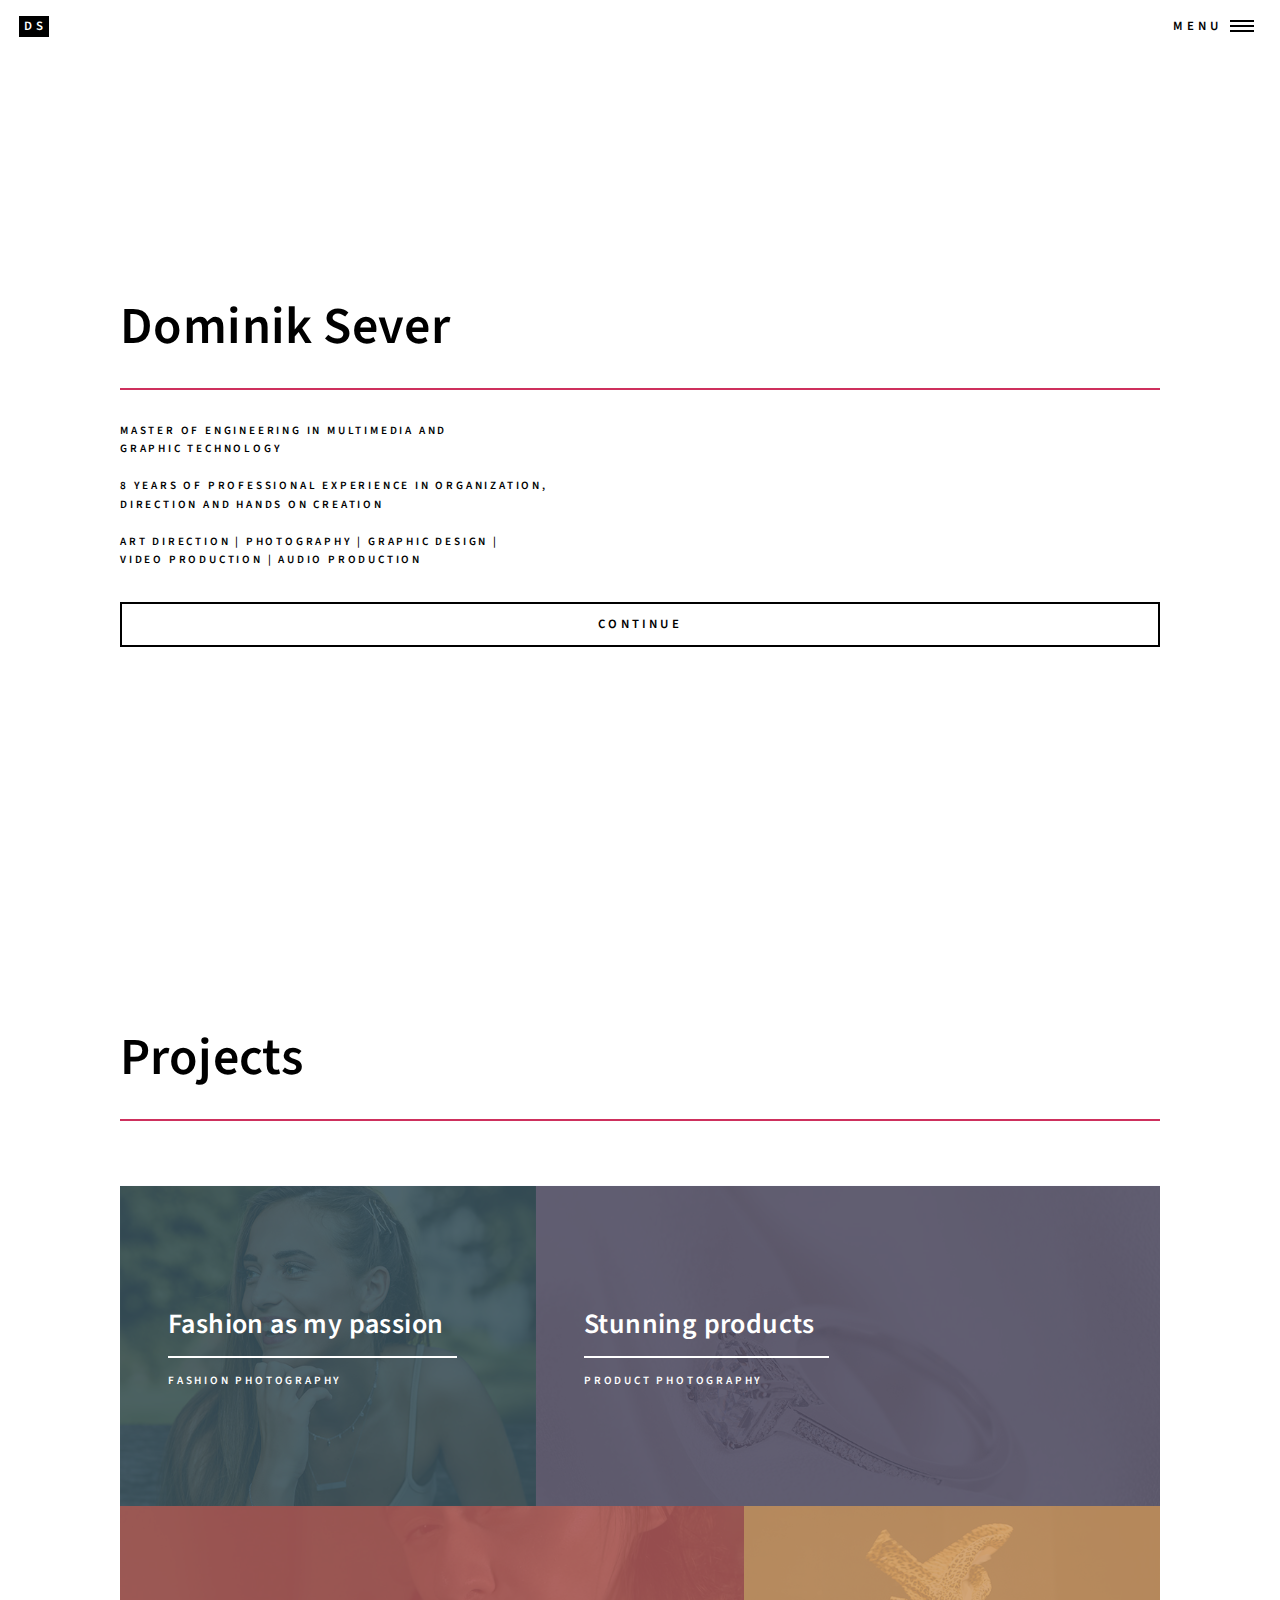
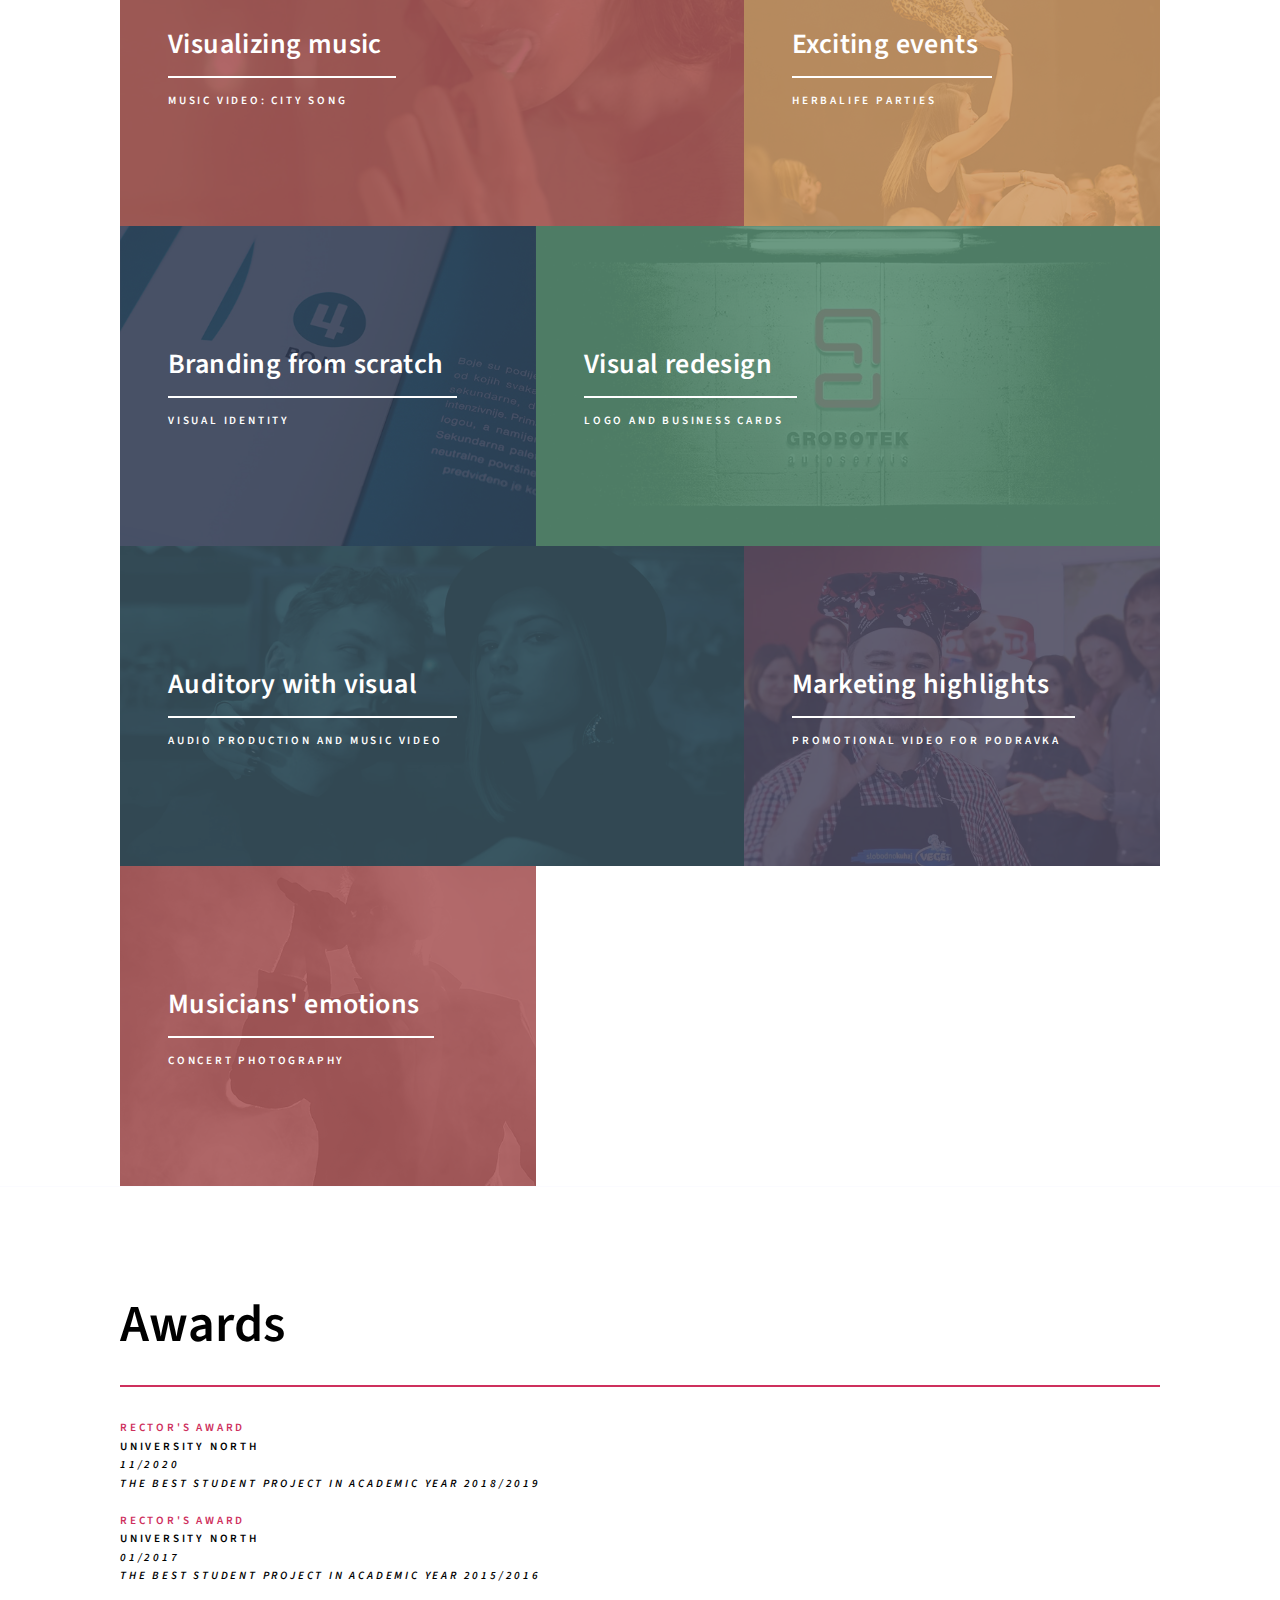
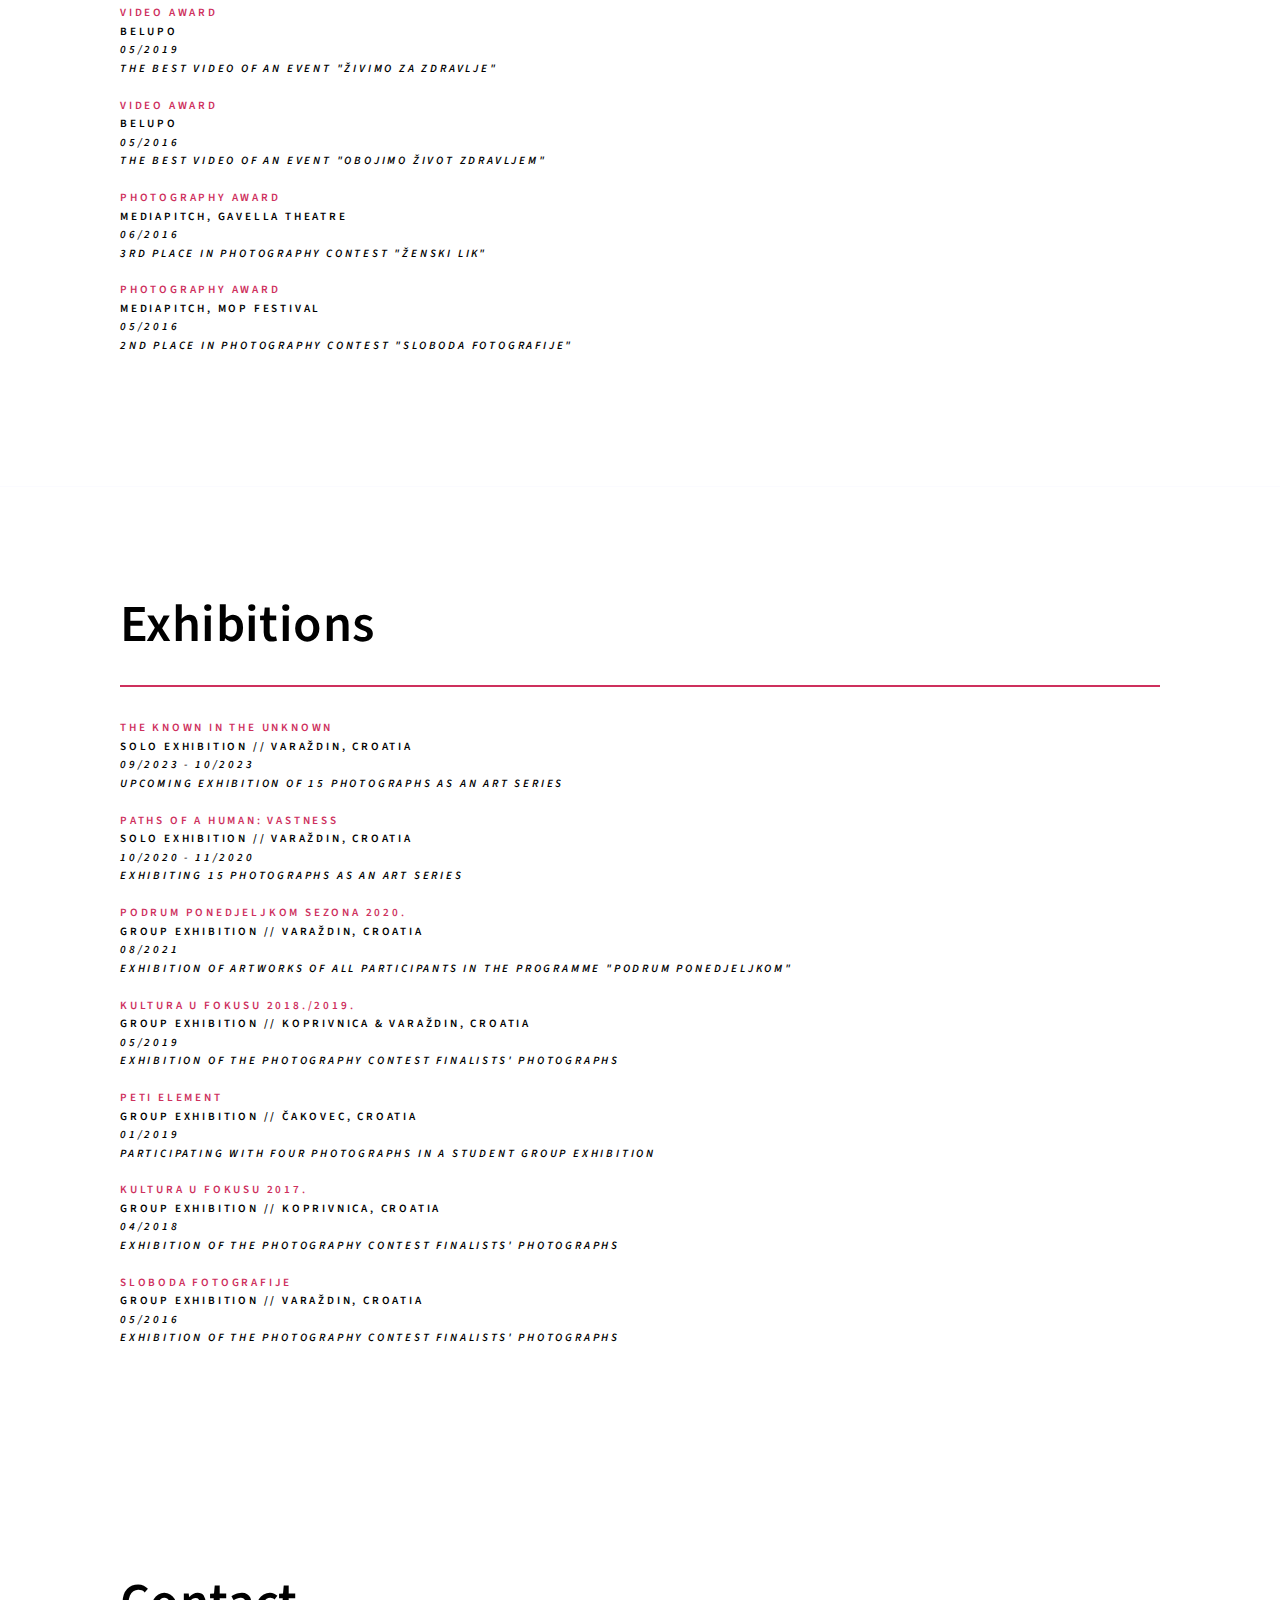
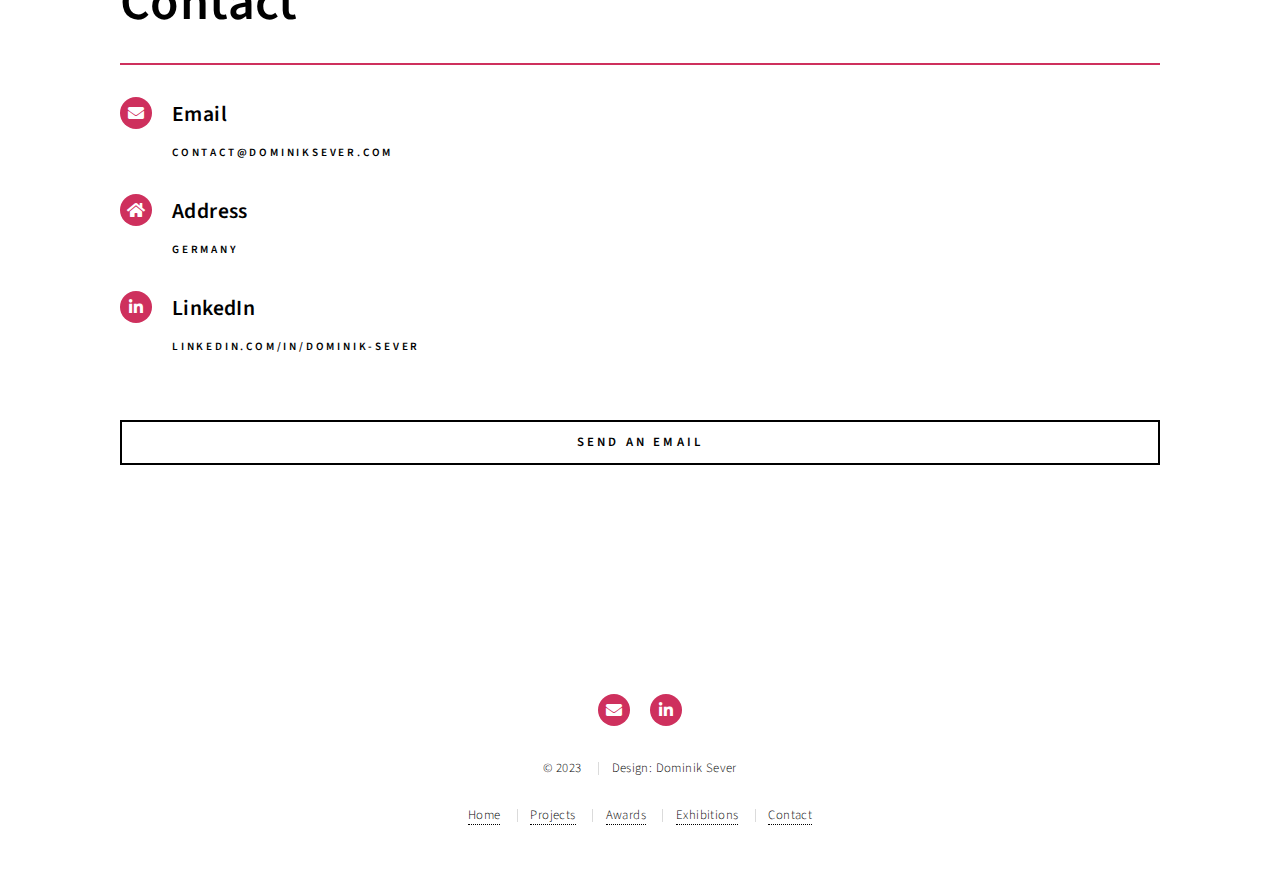
==== index.html @ d86fb299 "Add files via upload" ====
<!DOCTYPE HTML>
<!--
	Design: Dominik Sever
-->
<html>
	<head>
		<title>Dominik Sever</title>
		<meta charset="utf-8" />
		<meta name="viewport" content="width=device-width, initial-scale=1, user-scalable=no" />
		<meta name="description" content="Master of Engineering in Multimedia and Graphic Technology">
		
		<link rel="apple-touch-icon" sizes="180x180" href="/images/apple-touch-icon.png">
		<link rel="icon" type="image/png" sizes="32x32" href="/images/favicon-32x32.png">
		<link rel="icon" type="image/png" sizes="16x16" href="/images/favicon-16x16.png">
		<link rel="manifest" href="/images/site.webmanifest">
		<link rel="mask-icon" href="/images/safari-pinned-tab.svg" color="#5bbad5">
		<link rel="shortcut icon" href="/images/favicon.ico">
		<meta name="msapplication-TileColor" content="#b91d47">
		<meta name="msapplication-config" content="/images/browserconfig.xml">
		<meta name="theme-color" content="#ffffff">

		<!-- Facebook Meta Tags -->
		<meta property="og:url" content="https://www.dominiksever.com/">
		<meta property="og:type" content="website">
		<meta property="og:title" content="Dominik Sever">
		<meta property="og:description" content="Master of Engineering in Multimedia and Graphic Technology">
		<meta property="og:image" content="https://www.dominiksever.com/images/linkpreview.png">

		<!-- Twitter Meta Tags -->
		<meta name="twitter:card" content="summary_large_image">
		<meta property="twitter:domain" content="dominiksever.com">
		<meta property="twitter:url" content="https://www.dominiksever.com/">
		<meta name="twitter:title" content="Dominik Sever">
		<meta name="twitter:description" content="Master of Engineering in Multimedia and Graphic Technology">
		<meta name="twitter:image" content="https://www.dominiksever.com/images/linkpreview.png">

		<link rel="stylesheet" href="assets/css/main.css" />
		<noscript><link rel="stylesheet" href="assets/css/noscript.css" /></noscript>
	</head>
	<body class="is-preload">

		<!-- Wrapper -->
			<div id="wrapper">

				<!-- Header -->
					<header id="header" class="alt">
						<a href="./" class="logo"><strong>DS</strong> <span></span></a>
						<nav>
							<a href="#menu">Menu</a>
						</nav>
					</header>

				<!-- Menu -->
					<nav id="menu">
						<ul class="links">
							<li><a href="./">Home</a></li>
							<li><a href="#projects" class="scrolly">Projects</a></li>
							<li><a href="#awards" class="scrolly">Awards</a></li>
							<li><a href="#exhibitions" class="scrolly">Exhibitions</a></li>
							<li><a href="#contact" class="scrolly">Contact</a></li>
						</ul>
					</nav>

				<!-- Dominik Sever -->
					<section id="banner" class="major">
						<div class="inner">
							<header class="major">
								<h1>Dominik Sever</h1>
							</header>
							<div class="content">
								<p>Master of Engineering in Multimedia and <br/>Graphic Technology<br/><br/>
								8 years of professional experience in organization, <br/>direction and hands on creation<br/><br/>
								Art Direction | Photography | Graphic Design |<br/>
								Video Production | Audio Production</p>								
							</div>
							<ul class="actions stacked">
								<li><a href="#projects" class="button fit scrolly">Continue</i></a></li>
							</ul>
						</div>
					</section>

				<!-- Main -->
					<div id="main">

						<!-- Projects -->				
						
						<section id="projects" class="major">
							<div class="inner">
								<header class="major">
									<h1>Projects</h1>
								</header>										
							</div>
						</section>

						<div class="inner">
							<section id="projectsblocks" class="tiles">
								<article>
									<span class="image">
										<img src="images/covers/fashion-as-my-passion-cover.jpg" alt="" />
									</span>
									<header class="major">
										<h3><a href="fashion-as-my-passion" class="link">Fashion as my passion</a></h3>
										<p>Fashion photography</p>
									</header>
								</article>
								<article>
									<span class="image">
										<img src="images/covers/stunning-products-cover.jpg" alt="" />
									</span>
									<header class="major">
										<h3><a href="stunning-products" class="link">Stunning products</a></h3>
										<p>Product photography</p>
									</header>
								</article>
								<article>
									<span class="image">
										<img src="images/covers/visualizing-music-cover.jpg" alt="" />
									</span>
									<header class="major">
										<h3><a href="visualizing-music" class="link">Visualizing music</a></h3>
										<p>Music video: City Song</p>
									</header>
								</article>
								<article>
									<span class="image">
										<img src="images/covers/exciting-events-cover.jpg" alt="" />
									</span>
									<header class="major">
										<h3><a href="exciting-events" class="link">Exciting events</a></h3>
										<p>Herbalife parties</p>
									</header>
								</article>
								<article>
									<span class="image">
										<img src="images/covers/branding-from-scratch-cover.jpg" alt="" />
									</span>
									<header class="major">
										<h3><a href="branding-from-scratch" class="link">Branding from scratch</a></h3>
										<p>Visual identity</p>
									</header>
								</article>
								<article>
									<span class="image">
										<img src="images/covers/visual-redesign-cover.jpg" alt="" />
									</span>
									<header class="major">
										<h3><a href="visual-redesign" class="link">Visual redesign</a></h3>
										<p>Logo and business cards</p>
									</header>
								</article>
								<article>
									<span class="image">
										<img src="images/covers/auditory-with-visual-cover.jpg" alt="" />
									</span>
									<header class="major">
										<h3><a href="auditory-with-visual" class="link">Auditory with visual</a></h3>
										<p>Audio production and music video</p>
									</header>
								</article>
								<article>
									<span class="image">
										<img src="images/covers/marketing-highlights-cover.jpg" alt="" />
									</span>
									<header class="major">
										<h3><a href="marketing-highlights" class="link">Marketing highlights</a></h3>
										<p>Promotional video for Podravka</p>
									</header>
								</article>
								<article>
									<span class="image">
										<img src="images/covers/musicians-emotions-cover.jpg" alt="" />
									</span>
									<header class="major">
										<h3><a href="musicians-emotions" class="link">Musicians' emotions</a></h3>
										<p>Concert photography</p>
									</header>
								</article>							
							</section>
						</div>

						<!-- Awards -->				
												
						<section id="awards" class="major">
							<div class="inner">
								<header class="major">
									<h1>Awards</h1>
								</header>
								<div class="content">								
									
									<h3>Rector's award</h3>
										<p>
											University North<br/>
											<i>11/2020</i><br/>
											<i>The best student project in academic year 2018/2019</i><br/><br/>
										</p>
										
									<h3>Rector's award</h3>
										<p>
											University North<br/>
											<i>01/2017</i><br/>
											<i>The best student project in academic year 2015/2016</i><br/><br/>
										</p>

									<h3>Video Award</h3>
										<p>
											Belupo<br/>
											<i>05/2019</i><br/>
											<i>The best video of an event "Živimo za zdravlje"</i><br/><br/>
										</p>
									
									<h3>Video Award</h3>
										<p>
											Belupo<br/>
											<i>05/2016</i><br/>
											<i>The best video of an event "Obojimo život zdravljem"</i><br/><br/>
										</p>	

									<h3>Photography Award</h3>
										<p>
											Mediapitch, Gavella Theatre<br/>
											<i>06/2016</i><br/>
											<i>3rd place in photography contest "Ženski lik"</i><br/><br/>
										</p>

									<h3>Photography Award</h3>
										<p>
											Mediapitch, MOP Festival<br/>
											<i>05/2016</i><br/>
											<i>2nd place in photography contest "Sloboda fotografije"</i><br/><br/>
										</p>																			
									
								</div>										
							</div>
						</section>

						<!-- Exhibitions -->				
												
						<section id="exhibitions" class="major">
							<div class="inner">
								<header class="major">
									<h1>Exhibitions</h1>
								</header>
								<div class="content">

									<h3>The known in the unknown</h3>
										<p>Solo Exhibition // Varaždin, Croatia<br/>
											<i>09/2023 - 10/2023</i><br/>
											<i>Upcoming exhibition of 15 photographs as an art series</i><br/><br/>
										</p>
									<h3>Paths of a human: Vastness</h3>
										<p>Solo Exhibition // Varaždin, Croatia<br/>
											<i>10/2020 - 11/2020</i><br/>
											<i>Exhibiting 15 photographs as an art series</i><br/><br/>
										</p>
									<h3>Podrum ponedjeljkom Sezona 2020.</h3>
										<p>Group Exhibition // Varaždin, Croatia<br/>
											<i>08/2021</i><br/>
											<i>Exhibition of artworks of all participants in the programme "Podrum ponedjeljkom"</i><br/><br/>
										</p>
									<h3>Kultura u fokusu 2018./2019.</h3>
										<p>Group Exhibition // Koprivnica & Varaždin, Croatia<br/>
											<i>05/2019</i><br/>
											<i>Exhibition of the photography contest finalists' photographs</i><br/><br/>
										</p>
									<h3>Peti element</h3>
										<p>Group Exhibition // Čakovec, Croatia<br/>
											<i>01/2019</i><br/>
											<i>Participating with four photographs in a student group exhibition</i><br/><br/>
										</p>
									<h3>Kultura u fokusu 2017.</h3>
										<p>Group Exhibition // Koprivnica, Croatia<br/>
											<i>04/2018</i><br/>
											<i>Exhibition of the photography contest finalists' photographs</i><br/><br/>
										</p>
									<h3>Sloboda fotografije</h3>
										<p>Group Exhibition // Varaždin, Croatia<br/>
											<i>05/2016</i><br/>
											<i>Exhibition of the photography contest finalists' photographs</i><br/><br/>
										</p>
																													
								</div>										
							</div>
						</section>

						<!-- Contact -->				

						<section id="contact" class="major">
							<div class="inner">
								<header class="major">
									<h1>Contact</h1>
								</header>
								<div class="content">								

									<section class="split">
										<section>
											<div class="contact-method">
												<a href="mailto:contact@dominiksever.com"><span class="icon solid alt fa-envelope"></span></a>
												<a href="mailto:contact@dominiksever.com"><h3>Email</h3></a>
												<a href="mailto:contact@dominiksever.com"><p>contact@dominiksever.com</p></a>
											</div>
										</section>
										<section>
											<div class="contact-method">
												<span class="icon solid alt fa-home"></span>
												<h3>Address</h3>
												<p>Germany</p>
											</div>
										</section>
										<section>
											<div class="contact-method">
												<a href="https://www.linkedin.com/in/dominik-sever/" target="_blank"><span class="icon brands alt fa-linkedin-in"></span></a>
												<a href="https://www.linkedin.com/in/dominik-sever/" target="_blank"><h3>LinkedIn</h3></a>
												<a href="https://www.linkedin.com/in/dominik-sever/" target="_blank"><p>linkedin.com/in/dominik-sever</p></a>
											</div>
										</section>
									</section>
									
								</div>	
								<ul class="actions stacked">
									<li><a href="mailto:contact@dominiksever.com" class="button fit scrolly">Send an Email</i></a></li>									
								</ul>									
							</div>
						</section>	
																	
					</div>			

				<!-- Footer -->
					<footer id="footer">
						<div class="inner">
							<ul class="icons">		
								<li><a href="mailto:contact@dominiksever.com" class="icon solid alt fa-envelope"><span class="label">Email</span></a></li>
								<li><a href="https://www.linkedin.com/in/dominik-sever/" target="_blank" class="icon brands alt fa-linkedin-in"><span class="label">LinkedIn</span></a></li>
							</ul>			
							<ul class="copyright">
								<li>&copy; 2023</li>
								<li>Design: Dominik Sever</li>
							</ul>
							<ul class="copyright">
								<li><a href="./">Home</a></li>
								<li><a href="#projects" class="scrolly">Projects</a></li>
								<li><a href="#awards" class="scrolly">Awards</a></li>
								<li><a href="#exhibitions" class="scrolly">Exhibitions</a></li>
								<li><a href="#contact" class="scrolly">Contact</a></li>							
							</ul>
						</div>
					</footer>

			</div>

		<!-- Scripts -->
			<script src="assets/js/jquery.min.js"></script>
			<script src="assets/js/jquery.scrolly.min.js"></script>
			<script src="assets/js/jquery.scrollex.min.js"></script>
			<script src="assets/js/browser.min.js"></script>
			<script src="assets/js/breakpoints.min.js"></script>
			<script src="assets/js/util.js"></script>
			<script src="assets/js/main.js"></script>

	</body>
</html>
---- assets/css/main.css ----
@import url(fontawesome-all.min.css);
@import url("https://fonts.googleapis.com/css?family=Source+Sans+Pro:300,300italic,600,600italic");

/*
	Forty by HTML5 UP
	html5up.net | @ajlkn
	Free for personal and commercial use under the CCA 3.0 license (html5up.net/license)
*/

html, body, div, span, applet, object,
iframe, h1, h2, h3, h4, h5, h6, p, blockquote,
pre, a, abbr, acronym, address, big, cite,
code, del, dfn, em, img, ins, kbd, q, s, samp,
small, strike, strong, sub, sup, tt, var, b,
u, i, center, dl, dt, dd, ol, ul, li, fieldset,
form, label, legend, table, caption, tbody,
tfoot, thead, tr, th, td, article, aside,
canvas, details, embed, figure, figcaption,
footer, header, hgroup, menu, nav, output, ruby,
section, summary, time, mark, audio, video {
	margin: 0;
	padding: 0;
	border: 0;
	font-size: 100%;
	font: inherit;
	vertical-align: baseline;}

article, aside, details, figcaption, figure,
footer, header, hgroup, menu, nav, section {
	display: block;}

body {
	line-height: 1;
}

ol, ul {
	list-style: none;
}

blockquote, q {
	quotes: none;
}

	blockquote:before, blockquote:after, q:before, q:after {
		content: '';
		content: none;
	}

table {
	border-collapse: collapse;
	border-spacing: 0;
}

body {
	-webkit-text-size-adjust: none;
}

mark {
	background-color: transparent;
	color: inherit;
}

input::-moz-focus-inner {
	border: 0;
	padding: 0;
}

input, select, textarea {
	-moz-appearance: none;
	-webkit-appearance: none;
	-ms-appearance: none;
	appearance: none;
}

/* Basic */

	@-ms-viewport {
		width: device-width;
	}

	body {
		-ms-overflow-style: scrollbar;
	}

	@media screen and (max-width: 480px) {

		html, body {
			min-width: 320px;
		}

	}

	html {
		box-sizing: border-box;
	}

	*, *:before, *:after {
		box-sizing: inherit;
	}

	body {
		background: #ffffff;
	}

		

/* Type */

	body, input, select, textarea {
		color: #000000;
		font-family: "Source Sans Pro", Helvetica, sans-serif;
		font-size: 17pt;
		font-weight: 300;
		letter-spacing: 0.025em;
		line-height: 1.65;
	}

		@media screen and (max-width: 1680px) {

			body, input, select, textarea {
				font-size: 14pt;
			}

		}

		@media screen and (max-width: 1280px) {

			body, input, select, textarea {
				font-size: 12pt;
			}

		}

		@media screen and (max-width: 360px) {

			body, input, select, textarea {
				font-size: 11pt;
			}

		}

	a {
		-moz-transition: color 0.2s ease-in-out, border-bottom-color 0.2s ease-in-out;
		-webkit-transition: color 0.2s ease-in-out, border-bottom-color 0.2s ease-in-out;
		-ms-transition: color 0.2s ease-in-out, border-bottom-color 0.2s ease-in-out;
		transition: color 0.2s ease-in-out, border-bottom-color 0.2s ease-in-out;
		border-bottom: dotted 1px;
		color: inherit;
		text-decoration: none;
	}

		a:hover {
			border-bottom-color: transparent;
			color: #ce305d !important;
		}

		a:active {
			color: #95f095;
		}

	strong, b {
		color: #ffffff;
		font-weight: 600;
	}

	em, i {
		font-style: italic;
	}

	p {
		margin: 0 0 2em 0;
	}

	h1, h2, h3, h4, h5, h6 {
		color: #000000;
		font-weight: 600;
		line-height: 1.65;
		margin: 0 0 1em 0;
	}

		h1 a, h2 a, h3 a, h4 a, h5 a, h6 a {
			color: inherit;
			border-bottom: 0;
		}

	h1 {
		font-size: 2.5em;
	}

	h2 {
		font-size: 1.75em;
	}

	h3 {
		font-size: 1.35em;
	}

	h4 {
		font-size: 1.1em;
	}

	h5 {
		font-size: 0.9em;
	}

	h6 {
		font-size: 0.7em;
	}

	@media screen and (max-width: 736px) {

		h1 {
			font-size: 2em;
		}

		h2 {
			font-size: 1.5em;
		}

		h3 {
			font-size: 1.25em;
		}

	}

	sub {
		font-size: 0.8em;
		position: relative;
		top: 0.5em;
	}

	sup {
		font-size: 0.8em;
		position: relative;
		top: -0.5em;
	}

	blockquote {
		border-left: solid 4px rgba(212, 212, 255, 0.1);
		font-style: italic;
		margin: 0 0 2em 0;
		padding: 0.5em 0 0.5em 2em;
	}

	code {
		background: rgba(212, 212, 255, 0.035);
		font-family: "Courier New", monospace;
		font-size: 0.9em;
		margin: 0 0.25em;
		padding: 0.25em 0.65em;
	}

	pre {
		-webkit-overflow-scrolling: touch;
		font-family: "Courier New", monospace;
		font-size: 0.9em;
		margin: 0 0 2em 0;
	}

		pre code {
			display: block;
			line-height: 1.75;
			padding: 1em 1.5em;
			overflow-x: auto;
		}

	hr {
		border: 0;
		border-bottom: solid 1px rgba(212, 212, 255, 0.1);
		margin: 2em 0;
	}

		hr.major {
			margin: 3em 0;
		}

	.align-left {
		text-align: left;
	}

	.align-center {
		text-align: center;
	}

	.align-right {
		text-align: right;
	}

/* Row */

	.row {
		display: flex;
		flex-wrap: wrap;
		box-sizing: border-box;
		align-items: stretch;
	}

		.row > * {
			box-sizing: border-box;
		}

		.row.gtr-uniform > * > :last-child {
			margin-bottom: 0;
		}

		.row.aln-left {
			justify-content: flex-start;
		}

		.row.aln-center {
			justify-content: center;
		}

		.row.aln-right {
			justify-content: flex-end;
		}

		.row.aln-top {
			align-items: flex-start;
		}

		.row.aln-middle {
			align-items: center;
		}

		.row.aln-bottom {
			align-items: flex-end;
		}

		.row > .imp {
			order: -1;
		}

		.row > .col-1 {
			width: 8.33333%;
		}

		.row > .off-1 {
			margin-left: 8.33333%;
		}

		.row > .col-2 {
			width: 16.66667%;
		}

		.row > .off-2 {
			margin-left: 16.66667%;
		}

		.row > .col-3 {
			width: 25%;
		}

		.row > .off-3 {
			margin-left: 25%;
		}

		.row > .col-4 {
			width: 33.33333%;
		}

		.row > .off-4 {
			margin-left: 33.33333%;
		}

		.row > .col-5 {
			width: 41.66667%;
		}

		.row > .off-5 {
			margin-left: 41.66667%;
		}

		.row > .col-6 {
			width: 50%;
		}

		.row > .off-6 {
			margin-left: 50%;
		}

		.row > .col-7 {
			width: 58.33333%;
		}

		.row > .off-7 {
			margin-left: 58.33333%;
		}

		.row > .col-8 {
			width: 66.66667%;
		}

		.row > .off-8 {
			margin-left: 66.66667%;
		}

		.row > .col-9 {
			width: 75%;
		}

		.row > .off-9 {
			margin-left: 75%;
		}

		.row > .col-10 {
			width: 83.33333%;
		}

		.row > .off-10 {
			margin-left: 83.33333%;
		}

		.row > .col-11 {
			width: 91.66667%;
		}

		.row > .off-11 {
			margin-left: 91.66667%;
		}

		.row > .col-12 {
			width: 100%;
		}

		.row > .off-12 {
			margin-left: 100%;
		}

		.row.gtr-0 {
			margin-top: 0;
			margin-left: 0em;
		}

			.row.gtr-0 > * {
				padding: 0 0 0 0em;
			}

			.row.gtr-0.gtr-uniform {
				margin-top: 0em;
			}

				.row.gtr-0.gtr-uniform > * {
					padding-top: 0em;
				}

		.row.gtr-25 {
			margin-top: 0;
			margin-left: -0.5em;
		}

			.row.gtr-25 > * {
				padding: 0 0 0 0.5em;
			}

			.row.gtr-25.gtr-uniform {
				margin-top: -0.5em;
			}

				.row.gtr-25.gtr-uniform > * {
					padding-top: 0.5em;
				}

		.row.gtr-50 {
			margin-top: 0;
			margin-left: -1em;
		}

			.row.gtr-50 > * {
				padding: 0 0 0 1em;
			}

			.row.gtr-50.gtr-uniform {
				margin-top: -1em;
			}

				.row.gtr-50.gtr-uniform > * {
					padding-top: 1em;
				}

		.row {
			margin-top: 0;
			margin-left: -2em;
		}

			.row > * {
				padding: 0 0 0 2em;
			}

			.row.gtr-uniform {
				margin-top: -2em;
			}

				.row.gtr-uniform > * {
					padding-top: 2em;
				}

		.row.gtr-150 {
			margin-top: 0;
			margin-left: -3em;
		}

			.row.gtr-150 > * {
				padding: 0 0 0 3em;
			}

			.row.gtr-150.gtr-uniform {
				margin-top: -3em;
			}

				.row.gtr-150.gtr-uniform > * {
					padding-top: 3em;
				}

		.row.gtr-200 {
			margin-top: 0;
			margin-left: -4em;
		}

			.row.gtr-200 > * {
				padding: 0 0 0 4em;
			}

			.row.gtr-200.gtr-uniform {
				margin-top: -4em;
			}

				.row.gtr-200.gtr-uniform > * {
					padding-top: 4em;
				}

		@media screen and (max-width: 1680px) {

			.row {
				display: flex;
				flex-wrap: wrap;
				box-sizing: border-box;
				align-items: stretch;
			}

				.row > * {
					box-sizing: border-box;
				}

				.row.gtr-uniform > * > :last-child {
					margin-bottom: 0;
				}

				.row.aln-left {
					justify-content: flex-start;
				}

				.row.aln-center {
					justify-content: center;
				}

				.row.aln-right {
					justify-content: flex-end;
				}

				.row.aln-top {
					align-items: flex-start;
				}

				.row.aln-middle {
					align-items: center;
				}

				.row.aln-bottom {
					align-items: flex-end;
				}

				.row > .imp-xlarge {
					order: -1;
				}

				.row > .col-1-xlarge {
					width: 8.33333%;
				}

				.row > .off-1-xlarge {
					margin-left: 8.33333%;
				}

				.row > .col-2-xlarge {
					width: 16.66667%;
				}

				.row > .off-2-xlarge {
					margin-left: 16.66667%;
				}

				.row > .col-3-xlarge {
					width: 25%;
				}

				.row > .off-3-xlarge {
					margin-left: 25%;
				}

				.row > .col-4-xlarge {
					width: 33.33333%;
				}

				.row > .off-4-xlarge {
					margin-left: 33.33333%;
				}

				.row > .col-5-xlarge {
					width: 41.66667%;
				}

				.row > .off-5-xlarge {
					margin-left: 41.66667%;
				}

				.row > .col-6-xlarge {
					width: 50%;
				}

				.row > .off-6-xlarge {
					margin-left: 50%;
				}

				.row > .col-7-xlarge {
					width: 58.33333%;
				}

				.row > .off-7-xlarge {
					margin-left: 58.33333%;
				}

				.row > .col-8-xlarge {
					width: 66.66667%;
				}

				.row > .off-8-xlarge {
					margin-left: 66.66667%;
				}

				.row > .col-9-xlarge {
					width: 75%;
				}

				.row > .off-9-xlarge {
					margin-left: 75%;
				}

				.row > .col-10-xlarge {
					width: 83.33333%;
				}

				.row > .off-10-xlarge {
					margin-left: 83.33333%;
				}

				.row > .col-11-xlarge {
					width: 91.66667%;
				}

				.row > .off-11-xlarge {
					margin-left: 91.66667%;
				}

				.row > .col-12-xlarge {
					width: 100%;
				}

				.row > .off-12-xlarge {
					margin-left: 100%;
				}

				.row.gtr-0 {
					margin-top: 0;
					margin-left: 0em;
				}

					.row.gtr-0 > * {
						padding: 0 0 0 0em;
					}

					.row.gtr-0.gtr-uniform {
						margin-top: 0em;
					}

						.row.gtr-0.gtr-uniform > * {
							padding-top: 0em;
						}

				.row.gtr-25 {
					margin-top: 0;
					margin-left: -0.5em;
				}

					.row.gtr-25 > * {
						padding: 0 0 0 0.5em;
					}

					.row.gtr-25.gtr-uniform {
						margin-top: -0.5em;
					}

						.row.gtr-25.gtr-uniform > * {
							padding-top: 0.5em;
						}

				.row.gtr-50 {
					margin-top: 0;
					margin-left: -1em;
				}

					.row.gtr-50 > * {
						padding: 0 0 0 1em;
					}

					.row.gtr-50.gtr-uniform {
						margin-top: -1em;
					}

						.row.gtr-50.gtr-uniform > * {
							padding-top: 1em;
						}

				.row {
					margin-top: 0;
					margin-left: -2em;
				}

					.row > * {
						padding: 0 0 0 2em;
					}

					.row.gtr-uniform {
						margin-top: -2em;
					}

						.row.gtr-uniform > * {
							padding-top: 2em;
						}

				.row.gtr-150 {
					margin-top: 0;
					margin-left: -3em;
				}

					.row.gtr-150 > * {
						padding: 0 0 0 3em;
					}

					.row.gtr-150.gtr-uniform {
						margin-top: -3em;
					}

						.row.gtr-150.gtr-uniform > * {
							padding-top: 3em;
						}

				.row.gtr-200 {
					margin-top: 0;
					margin-left: -4em;
				}

					.row.gtr-200 > * {
						padding: 0 0 0 4em;
					}

					.row.gtr-200.gtr-uniform {
						margin-top: -4em;
					}

						.row.gtr-200.gtr-uniform > * {
							padding-top: 4em;
						}

		}

		@media screen and (max-width: 1280px) {

			.row {
				display: flex;
				flex-wrap: wrap;
				box-sizing: border-box;
				align-items: stretch;
			}

				.row > * {
					box-sizing: border-box;
				}

				.row.gtr-uniform > * > :last-child {
					margin-bottom: 0;
				}

				.row.aln-left {
					justify-content: flex-start;
				}

				.row.aln-center {
					justify-content: center;
				}

				.row.aln-right {
					justify-content: flex-end;
				}

				.row.aln-top {
					align-items: flex-start;
				}

				.row.aln-middle {
					align-items: center;
				}

				.row.aln-bottom {
					align-items: flex-end;
				}

				.row > .imp-large {
					order: -1;
				}

				.row > .col-1-large {
					width: 8.33333%;
				}

				.row > .off-1-large {
					margin-left: 8.33333%;
				}

				.row > .col-2-large {
					width: 16.66667%;
				}

				.row > .off-2-large {
					margin-left: 16.66667%;
				}

				.row > .col-3-large {
					width: 25%;
				}

				.row > .off-3-large {
					margin-left: 25%;
				}

				.row > .col-4-large {
					width: 33.33333%;
				}

				.row > .off-4-large {
					margin-left: 33.33333%;
				}

				.row > .col-5-large {
					width: 41.66667%;
				}

				.row > .off-5-large {
					margin-left: 41.66667%;
				}

				.row > .col-6-large {
					width: 50%;
				}

				.row > .off-6-large {
					margin-left: 50%;
				}

				.row > .col-7-large {
					width: 58.33333%;
				}

				.row > .off-7-large {
					margin-left: 58.33333%;
				}

				.row > .col-8-large {
					width: 66.66667%;
				}

				.row > .off-8-large {
					margin-left: 66.66667%;
				}

				.row > .col-9-large {
					width: 75%;
				}

				.row > .off-9-large {
					margin-left: 75%;
				}

				.row > .col-10-large {
					width: 83.33333%;
				}

				.row > .off-10-large {
					margin-left: 83.33333%;
				}

				.row > .col-11-large {
					width: 91.66667%;
				}

				.row > .off-11-large {
					margin-left: 91.66667%;
				}

				.row > .col-12-large {
					width: 100%;
				}

				.row > .off-12-large {
					margin-left: 100%;
				}

				.row.gtr-0 {
					margin-top: 0;
					margin-left: 0em;
				}

					.row.gtr-0 > * {
						padding: 0 0 0 0em;
					}

					.row.gtr-0.gtr-uniform {
						margin-top: 0em;
					}

						.row.gtr-0.gtr-uniform > * {
							padding-top: 0em;
						}

				.row.gtr-25 {
					margin-top: 0;
					margin-left: -0.375em;
				}

					.row.gtr-25 > * {
						padding: 0 0 0 0.375em;
					}

					.row.gtr-25.gtr-uniform {
						margin-top: -0.375em;
					}

						.row.gtr-25.gtr-uniform > * {
							padding-top: 0.375em;
						}

				.row.gtr-50 {
					margin-top: 0;
					margin-left: -0.75em;
				}

					.row.gtr-50 > * {
						padding: 0 0 0 0.75em;
					}

					.row.gtr-50.gtr-uniform {
						margin-top: -0.75em;
					}

						.row.gtr-50.gtr-uniform > * {
							padding-top: 0.75em;
						}

				.row {
					margin-top: 0;
					margin-left: -1.5em;
				}

					.row > * {
						padding: 0 0 0 1.5em;
					}

					.row.gtr-uniform {
						margin-top: -1.5em;
					}

						.row.gtr-uniform > * {
							padding-top: 1.5em;
						}

				.row.gtr-150 {
					margin-top: 0;
					margin-left: -2.25em;
				}

					.row.gtr-150 > * {
						padding: 0 0 0 2.25em;
					}

					.row.gtr-150.gtr-uniform {
						margin-top: -2.25em;
					}

						.row.gtr-150.gtr-uniform > * {
							padding-top: 2.25em;
						}

				.row.gtr-200 {
					margin-top: 0;
					margin-left: -3em;
				}

					.row.gtr-200 > * {
						padding: 0 0 0 3em;
					}

					.row.gtr-200.gtr-uniform {
						margin-top: -3em;
					}

						.row.gtr-200.gtr-uniform > * {
							padding-top: 3em;
						}

		}

		@media screen and (max-width: 980px) {

			.row {
				display: flex;
				flex-wrap: wrap;
				box-sizing: border-box;
				align-items: stretch;
			}

				.row > * {
					box-sizing: border-box;
				}

				.row.gtr-uniform > * > :last-child {
					margin-bottom: 0;
				}

				.row.aln-left {
					justify-content: flex-start;
				}

				.row.aln-center {
					justify-content: center;
				}

				.row.aln-right {
					justify-content: flex-end;
				}

				.row.aln-top {
					align-items: flex-start;
				}

				.row.aln-middle {
					align-items: center;
				}

				.row.aln-bottom {
					align-items: flex-end;
				}

				.row > .imp-medium {
					order: -1;
				}

				.row > .col-1-medium {
					width: 8.33333%;
				}

				.row > .off-1-medium {
					margin-left: 8.33333%;
				}

				.row > .col-2-medium {
					width: 16.66667%;
				}

				.row > .off-2-medium {
					margin-left: 16.66667%;
				}

				.row > .col-3-medium {
					width: 25%;
				}

				.row > .off-3-medium {
					margin-left: 25%;
				}

				.row > .col-4-medium {
					width: 33.33333%;
				}

				.row > .off-4-medium {
					margin-left: 33.33333%;
				}

				.row > .col-5-medium {
					width: 41.66667%;
				}

				.row > .off-5-medium {
					margin-left: 41.66667%;
				}

				.row > .col-6-medium {
					width: 50%;
				}

				.row > .off-6-medium {
					margin-left: 50%;
				}

				.row > .col-7-medium {
					width: 58.33333%;
				}

				.row > .off-7-medium {
					margin-left: 58.33333%;
				}

				.row > .col-8-medium {
					width: 66.66667%;
				}

				.row > .off-8-medium {
					margin-left: 66.66667%;
				}

				.row > .col-9-medium {
					width: 75%;
				}

				.row > .off-9-medium {
					margin-left: 75%;
				}

				.row > .col-10-medium {
					width: 83.33333%;
				}

				.row > .off-10-medium {
					margin-left: 83.33333%;
				}

				.row > .col-11-medium {
					width: 91.66667%;
				}

				.row > .off-11-medium {
					margin-left: 91.66667%;
				}

				.row > .col-12-medium {
					width: 100%;
				}

				.row > .off-12-medium {
					margin-left: 100%;
				}

				.row.gtr-0 {
					margin-top: 0;
					margin-left: 0em;
				}

					.row.gtr-0 > * {
						padding: 0 0 0 0em;
					}

					.row.gtr-0.gtr-uniform {
						margin-top: 0em;
					}

						.row.gtr-0.gtr-uniform > * {
							padding-top: 0em;
						}

				.row.gtr-25 {
					margin-top: 0;
					margin-left: -0.375em;
				}

					.row.gtr-25 > * {
						padding: 0 0 0 0.375em;
					}

					.row.gtr-25.gtr-uniform {
						margin-top: -0.375em;
					}

						.row.gtr-25.gtr-uniform > * {
							padding-top: 0.375em;
						}

				.row.gtr-50 {
					margin-top: 0;
					margin-left: -0.75em;
				}

					.row.gtr-50 > * {
						padding: 0 0 0 0.75em;
					}

					.row.gtr-50.gtr-uniform {
						margin-top: -0.75em;
					}

						.row.gtr-50.gtr-uniform > * {
							padding-top: 0.75em;
						}

				.row {
					margin-top: 0;
					margin-left: -1.5em;
				}

					.row > * {
						padding: 0 0 0 1.5em;
					}

					.row.gtr-uniform {
						margin-top: -1.5em;
					}

						.row.gtr-uniform > * {
							padding-top: 1.5em;
						}

				.row.gtr-150 {
					margin-top: 0;
					margin-left: -2.25em;
				}

					.row.gtr-150 > * {
						padding: 0 0 0 2.25em;
					}

					.row.gtr-150.gtr-uniform {
						margin-top: -2.25em;
					}

						.row.gtr-150.gtr-uniform > * {
							padding-top: 2.25em;
						}

				.row.gtr-200 {
					margin-top: 0;
					margin-left: -3em;
				}

					.row.gtr-200 > * {
						padding: 0 0 0 3em;
					}

					.row.gtr-200.gtr-uniform {
						margin-top: -3em;
					}

						.row.gtr-200.gtr-uniform > * {
							padding-top: 3em;
						}

		}

		@media screen and (max-width: 736px) {

			.row {
				display: flex;
				flex-wrap: wrap;
				box-sizing: border-box;
				align-items: stretch;
			}

				.row > * {
					box-sizing: border-box;
				}

				.row.gtr-uniform > * > :last-child {
					margin-bottom: 0;
				}

				.row.aln-left {
					justify-content: flex-start;
				}

				.row.aln-center {
					justify-content: center;
				}

				.row.aln-right {
					justify-content: flex-end;
				}

				.row.aln-top {
					align-items: flex-start;
				}

				.row.aln-middle {
					align-items: center;
				}

				.row.aln-bottom {
					align-items: flex-end;
				}

				.row > .imp-small {
					order: -1;
				}

				.row > .col-1-small {
					width: 8.33333%;
				}

				.row > .off-1-small {
					margin-left: 8.33333%;
				}

				.row > .col-2-small {
					width: 16.66667%;
				}

				.row > .off-2-small {
					margin-left: 16.66667%;
				}

				.row > .col-3-small {
					width: 25%;
				}

				.row > .off-3-small {
					margin-left: 25%;
				}

				.row > .col-4-small {
					width: 33.33333%;
				}

				.row > .off-4-small {
					margin-left: 33.33333%;
				}

				.row > .col-5-small {
					width: 41.66667%;
				}

				.row > .off-5-small {
					margin-left: 41.66667%;
				}

				.row > .col-6-small {
					width: 50%;
				}

				.row > .off-6-small {
					margin-left: 50%;
				}

				.row > .col-7-small {
					width: 58.33333%;
				}

				.row > .off-7-small {
					margin-left: 58.33333%;
				}

				.row > .col-8-small {
					width: 66.66667%;
				}

				.row > .off-8-small {
					margin-left: 66.66667%;
				}

				.row > .col-9-small {
					width: 75%;
				}

				.row > .off-9-small {
					margin-left: 75%;
				}

				.row > .col-10-small {
					width: 83.33333%;
				}

				.row > .off-10-small {
					margin-left: 83.33333%;
				}

				.row > .col-11-small {
					width: 91.66667%;
				}

				.row > .off-11-small {
					margin-left: 91.66667%;
				}

				.row > .col-12-small {
					width: 100%;
				}

				.row > .off-12-small {
					margin-left: 100%;
				}

				.row.gtr-0 {
					margin-top: 0;
					margin-left: 0em;
				}

					.row.gtr-0 > * {
						padding: 0 0 0 0em;
					}

					.row.gtr-0.gtr-uniform {
						margin-top: 0em;
					}

						.row.gtr-0.gtr-uniform > * {
							padding-top: 0em;
						}

				.row.gtr-25 {
					margin-top: 0;
					margin-left: -0.3125em;
				}

					.row.gtr-25 > * {
						padding: 0 0 0 0.3125em;
					}

					.row.gtr-25.gtr-uniform {
						margin-top: -0.3125em;
					}

						.row.gtr-25.gtr-uniform > * {
							padding-top: 0.3125em;
						}

				.row.gtr-50 {
					margin-top: 0;
					margin-left: -0.625em;
				}

					.row.gtr-50 > * {
						padding: 0 0 0 0.625em;
					}

					.row.gtr-50.gtr-uniform {
						margin-top: -0.625em;
					}

						.row.gtr-50.gtr-uniform > * {
							padding-top: 0.625em;
						}

				.row {
					margin-top: 0;
					margin-left: -1.25em;
				}

					.row > * {
						padding: 0 0 0 1.25em;
					}

					.row.gtr-uniform {
						margin-top: -1.25em;
					}

						.row.gtr-uniform > * {
							padding-top: 1.25em;
						}

				.row.gtr-150 {
					margin-top: 0;
					margin-left: -1.875em;
				}

					.row.gtr-150 > * {
						padding: 0 0 0 1.875em;
					}

					.row.gtr-150.gtr-uniform {
						margin-top: -1.875em;
					}

						.row.gtr-150.gtr-uniform > * {
							padding-top: 1.875em;
						}

				.row.gtr-200 {
					margin-top: 0;
					margin-left: -2.5em;
				}

					.row.gtr-200 > * {
						padding: 0 0 0 2.5em;
					}

					.row.gtr-200.gtr-uniform {
						margin-top: -2.5em;
					}

						.row.gtr-200.gtr-uniform > * {
							padding-top: 2.5em;
						}

		}

		@media screen and (max-width: 480px) {

			.row {
				display: flex;
				flex-wrap: wrap;
				box-sizing: border-box;
				align-items: stretch;
			}

				.row > * {
					box-sizing: border-box;
				}

				.row.gtr-uniform > * > :last-child {
					margin-bottom: 0;
				}

				.row.aln-left {
					justify-content: flex-start;
				}

				.row.aln-center {
					justify-content: center;
				}

				.row.aln-right {
					justify-content: flex-end;
				}

				.row.aln-top {
					align-items: flex-start;
				}

				.row.aln-middle {
					align-items: center;
				}

				.row.aln-bottom {
					align-items: flex-end;
				}

				.row > .imp-xsmall {
					order: -1;
				}

				.row > .col-1-xsmall {
					width: 8.33333%;
				}

				.row > .off-1-xsmall {
					margin-left: 8.33333%;
				}

				.row > .col-2-xsmall {
					width: 16.66667%;
				}

				.row > .off-2-xsmall {
					margin-left: 16.66667%;
				}

				.row > .col-3-xsmall {
					width: 25%;
				}

				.row > .off-3-xsmall {
					margin-left: 25%;
				}

				.row > .col-4-xsmall {
					width: 33.33333%;
				}

				.row > .off-4-xsmall {
					margin-left: 33.33333%;
				}

				.row > .col-5-xsmall {
					width: 41.66667%;
				}

				.row > .off-5-xsmall {
					margin-left: 41.66667%;
				}

				.row > .col-6-xsmall {
					width: 50%;
				}

				.row > .off-6-xsmall {
					margin-left: 50%;
				}

				.row > .col-7-xsmall {
					width: 58.33333%;
				}

				.row > .off-7-xsmall {
					margin-left: 58.33333%;
				}

				.row > .col-8-xsmall {
					width: 66.66667%;
				}

				.row > .off-8-xsmall {
					margin-left: 66.66667%;
				}

				.row > .col-9-xsmall {
					width: 75%;
				}

				.row > .off-9-xsmall {
					margin-left: 75%;
				}

				.row > .col-10-xsmall {
					width: 83.33333%;
				}

				.row > .off-10-xsmall {
					margin-left: 83.33333%;
				}

				.row > .col-11-xsmall {
					width: 91.66667%;
				}

				.row > .off-11-xsmall {
					margin-left: 91.66667%;
				}

				.row > .col-12-xsmall {
					width: 100%;
				}

				.row > .off-12-xsmall {
					margin-left: 100%;
				}

				.row.gtr-0 {
					margin-top: 0;
					margin-left: 0em;
				}

					.row.gtr-0 > * {
						padding: 0 0 0 0em;
					}

					.row.gtr-0.gtr-uniform {
						margin-top: 0em;
					}

						.row.gtr-0.gtr-uniform > * {
							padding-top: 0em;
						}

				.row.gtr-25 {
					margin-top: 0;
					margin-left: -0.3125em;
				}

					.row.gtr-25 > * {
						padding: 0 0 0 0.3125em;
					}

					.row.gtr-25.gtr-uniform {
						margin-top: -0.3125em;
					}

						.row.gtr-25.gtr-uniform > * {
							padding-top: 0.3125em;
						}

				.row.gtr-50 {
					margin-top: 0;
					margin-left: -0.625em;
				}

					.row.gtr-50 > * {
						padding: 0 0 0 0.625em;
					}

					.row.gtr-50.gtr-uniform {
						margin-top: -0.625em;
					}

						.row.gtr-50.gtr-uniform > * {
							padding-top: 0.625em;
						}

				.row {
					margin-top: 0;
					margin-left: -1.25em;
				}

					.row > * {
						padding: 0 0 0 1.25em;
					}

					.row.gtr-uniform {
						margin-top: -1.25em;
					}

						.row.gtr-uniform > * {
							padding-top: 1.25em;
						}

				.row.gtr-150 {
					margin-top: 0;
					margin-left: -1.875em;
				}

					.row.gtr-150 > * {
						padding: 0 0 0 1.875em;
					}

					.row.gtr-150.gtr-uniform {
						margin-top: -1.875em;
					}

						.row.gtr-150.gtr-uniform > * {
							padding-top: 1.875em;
						}

				.row.gtr-200 {
					margin-top: 0;
					margin-left: -2.5em;
				}

					.row.gtr-200 > * {
						padding: 0 0 0 2.5em;
					}

					.row.gtr-200.gtr-uniform {
						margin-top: -2.5em;
					}

						.row.gtr-200.gtr-uniform > * {
							padding-top: 2.5em;
						}

		}

/* Section/Article */

	section.special, article.special {
		text-align: center;
	}

	header.major {
		width: -moz-max-content;
		width: -webkit-max-content;
		width: -ms-max-content;
		width: max-content;
		margin-bottom: 2em;
	}

		header.major > :first-child {
			margin-bottom: 0;
			width: calc(100% + 0.5em);
		}

			header.major > :first-child:after {
				content: '';
				background-color: #ffffff;
				display: block;
				height: 2px;
				margin: 0.325em 0 0.5em 0;
				width: 100%;
			}

		header.major > p {
			font-size: 0.7em;
			font-weight: 600;
			letter-spacing: 0.25em;
			margin-bottom: 0;
			text-transform: uppercase;
		}

		body.is-ie header.major > :first-child:after {
			max-width: 9em;
		}

		body.is-ie header.major > h1:after {
			max-width: 100% !important;
		}

	@media screen and (max-width: 736px) {

		header.major > p br {
			display: none;
		}

	}

/* Form */

	form {
		margin: 0 0 2em 0;
	}

		form > :last-child {
			margin-bottom: 0;
		}

		form > .fields {
			display: -moz-flex;
			display: -webkit-flex;
			display: -ms-flex;
			display: flex;
			-moz-flex-wrap: wrap;
			-webkit-flex-wrap: wrap;
			-ms-flex-wrap: wrap;
			flex-wrap: wrap;
			width: calc(100% + 3em);
			margin: -1.5em 0 2em -1.5em;
		}

			form > .fields > .field {
				-moz-flex-grow: 0;
				-webkit-flex-grow: 0;
				-ms-flex-grow: 0;
				flex-grow: 0;
				-moz-flex-shrink: 0;
				-webkit-flex-shrink: 0;
				-ms-flex-shrink: 0;
				flex-shrink: 0;
				padding: 1.5em 0 0 1.5em;
				width: calc(100% - 1.5em);
			}

				form > .fields > .field.half {
					width: calc(50% - 0.75em);
				}

				form > .fields > .field.third {
					width: calc(100%/3 - 0.5em);
				}

				form > .fields > .field.quarter {
					width: calc(25% - 0.375em);
				}

		@media screen and (max-width: 480px) {

			form > .fields {
				width: calc(100% + 3em);
				margin: -1.5em 0 2em -1.5em;
			}

				form > .fields > .field {
					padding: 1.5em 0 0 1.5em;
					width: calc(100% - 1.5em);
				}

					form > .fields > .field.half {
						width: calc(100% - 1.5em);
					}

					form > .fields > .field.third {
						width: calc(100% - 1.5em);
					}

					form > .fields > .field.quarter {
						width: calc(100% - 1.5em);
					}

		}

	label {
		color: #ffffff;
		display: block;
		font-size: 0.8em;
		font-weight: 600;
		letter-spacing: 0.25em;
		margin: 0 0 1em 0;
		text-transform: uppercase;
	}

	input[type="text"],
	input[type="password"],
	input[type="email"],
	input[type="tel"],
	input[type="search"],
	input[type="url"],
	select,
	textarea {
		-moz-appearance: none;
		-webkit-appearance: none;
		-ms-appearance: none;
		appearance: none;
		background: rgba(212, 212, 255, 0.035);
		border: none;
		border-radius: 0;
		color: inherit;
		display: block;
		outline: 0;
		padding: 0 1em;
		text-decoration: none;
		width: 100%;
	}

		input[type="text"]:invalid,
		input[type="password"]:invalid,
		input[type="email"]:invalid,
		input[type="tel"]:invalid,
		input[type="search"]:invalid,
		input[type="url"]:invalid,
		select:invalid,
		textarea:invalid {
			box-shadow: none;
		}

		input[type="text"]:focus,
		input[type="password"]:focus,
		input[type="email"]:focus,
		input[type="tel"]:focus,
		input[type="search"]:focus,
		input[type="url"]:focus,
		select:focus,
		textarea:focus {
			border-color: #9bf1ff;
			box-shadow: 0 0 0 2px #9bf1ff;
		}

	select {
		background-image: url("data:image/svg+xml;charset=utf8,%3Csvg xmlns='http://www.w3.org/2000/svg' width='40' height='40' preserveAspectRatio='none' viewBox='0 0 40 40'%3E%3Cpath d='M9.4,12.3l10.4,10.4l10.4-10.4c0.2-0.2,0.5-0.4,0.9-0.4c0.3,0,0.6,0.1,0.9,0.4l3.3,3.3c0.2,0.2,0.4,0.5,0.4,0.9 c0,0.4-0.1,0.6-0.4,0.9L20.7,31.9c-0.2,0.2-0.5,0.4-0.9,0.4c-0.3,0-0.6-0.1-0.9-0.4L4.3,17.3c-0.2-0.2-0.4-0.5-0.4-0.9 c0-0.4,0.1-0.6,0.4-0.9l3.3-3.3c0.2-0.2,0.5-0.4,0.9-0.4S9.1,12.1,9.4,12.3z' fill='rgba(212, 212, 255, 0.1)' /%3E%3C/svg%3E");
		background-size: 1.25rem;
		background-repeat: no-repeat;
		background-position: calc(100% - 1rem) center;
		height: .75em;
		padding-right: 2.75em;
		text-overflow: ellipsis;
	}

		select option {
			color: #ffffff;
			background: #242943;
		}

		select:focus::-ms-value {
			background-color: transparent;
		}

		select::-ms-expand {
			display: none;
		}

	input[type="text"],
	input[type="password"],
	input[type="email"],
	input[type="tel"],
	input[type="search"],
	input[type="url"],
	select {
		height: 2.75em;
	}

	textarea {
		padding: 0.75em 1em;
	}

	input[type="checkbox"],
	input[type="radio"] {
		-moz-appearance: none;
		-webkit-appearance: none;
		-ms-appearance: none;
		appearance: none;
		display: block;
		float: left;
		margin-right: -2em;
		opacity: 0;
		width: 1em;
		z-index: -1;
	}

		input[type="checkbox"] + label,
		input[type="radio"] + label {
			text-decoration: none;
			color: #ffffff;
			cursor: pointer;
			display: inline-block;
			font-weight: 300;
			padding-left: 2.65em;
			padding-right: 0.75em;
			position: relative;
		}

			input[type="checkbox"] + label:before,
			input[type="radio"] + label:before {
				-moz-osx-font-smoothing: grayscale;
				-webkit-font-smoothing: antialiased;
				display: inline-block;
				font-style: normal;
				font-variant: normal;
				text-rendering: auto;
				line-height: 1;
				text-transform: none !important;
				font-family: 'Font Awesome 5 Free';
				font-weight: 900;
			}

			input[type="checkbox"] + label:before,
			input[type="radio"] + label:before {
				background: rgba(212, 212, 255, 0.035);
				content: '';
				display: inline-block;
				font-size: 0.8em;
				height: 2.0625em;
				left: 0;
				letter-spacing: 0;
				line-height: 2.0625em;
				position: absolute;
				text-align: center;
				top: 0;
				width: 2.0625em;
			}

		input[type="checkbox"]:checked + label:before,
		input[type="radio"]:checked + label:before {
			background: #ffffff;
			border-color: #9bf1ff;
			content: '\f00c';
			color: #242943;
		}

		input[type="checkbox"]:focus + label:before,
		input[type="radio"]:focus + label:before {
			box-shadow: 0 0 0 2px #9bf1ff;
		}

	input[type="radio"] + label:before {
		border-radius: 100%;
	}

	::-webkit-input-placeholder {
		color: rgba(244, 244, 255, 0.2) !important;
		opacity: 1.0;
	}

	:-moz-placeholder {
		color: rgba(244, 244, 255, 0.2) !important;
		opacity: 1.0;
	}

	::-moz-placeholder {
		color: rgba(244, 244, 255, 0.2) !important;
		opacity: 1.0;
	}

	:-ms-input-placeholder {
		color: rgba(244, 244, 255, 0.2) !important;
		opacity: 1.0;
	}

/* Box */

	.box {
		border: solid 1px rgba(212, 212, 255, 0.1);
		margin-bottom: 2em;
		padding: 1.5em;
	}

		.box > :last-child,
		.box > :last-child > :last-child,
		.box > :last-child > :last-child > :last-child {
			margin-bottom: 0;
		}

		.box.alt {
			border: 0;
			border-radius: 0;
			padding: 0;
		}

/* Icon */

	.icon {
		text-decoration: none;
		border-bottom: none;
		position: relative;
	}

		.icon:before {
			-moz-osx-font-smoothing: grayscale;
			-webkit-font-smoothing: antialiased;
			display: inline-block;
			font-style: normal;
			font-variant: normal;
			text-rendering: auto;
			line-height: 1;
			text-transform: none !important;
			font-family: 'Font Awesome 5 Free';
			font-weight: 400;
		}

		.icon > .label {
			display: none;
		}

		.icon:before {
			line-height: inherit;
		}

		.icon.solid:before {
			font-weight: 900;
		}

		.icon.brands:before {
			font-family: 'Font Awesome 5 Brands';
		}

		.icon.alt:before {
			background-color: #ce305d;
			border-radius: 100%;
			color: #ffffff;
			display: inline-block;
			height: 2em;
			line-height: 2em;
			text-align: center;
			width: 2em;
		}

	a.icon.alt:before {
		-moz-transition: background-color 0.2s ease-in-out;
		-webkit-transition: background-color 0.2s ease-in-out;
		-ms-transition: background-color 0.2s ease-in-out;
		transition: background-color 0.2s ease-in-out;
	}

	a.icon.alt:hover:before {
		background-color: #000000;
	}

	a.icon.alt:active:before {
		background-color: #000000;
	}

/* Image */

	.image {
		border: 0;
		display: inline-block;
		position: relative;
	}

		.image img {
			display: block;
		}

		.image.left, .image.right {
			max-width: 30%;
		}

			.image.left img, .image.right img {
				width: 100%;
			}

		.image.left {
			float: left;
			margin: 0 1.5em 1.25em 0;
			top: 0.25em;
		}

		.image.right {
			float: right;
			margin: 0 0 1.25em 1.5em;
			top: 0.25em;
		}

		.image.fit {
			display: block;
			margin: 0 0 2em 0;
			width: 100%;
		}

			.image.fit img {
				width: 100%;
			}

		.image.main {
			display: block;
			margin: 0 0 2.5em 0;
			width: 100%;
		}

			.image.main img {
				width: 100%;
			}

			@media screen and (max-width: 736px) {

				.image.main {
					margin: 0 0 1.5em 0;
				}

			}

/* List */

	ol {
		list-style: decimal;
		margin: 0 0 2em 0;
		padding-left: 1.25em;
	}

		ol li {
			padding-left: 0.25em;
		}

	ul {
		list-style: disc;
		margin: 0 0 2em 0;
		padding-left: 1em;
	}

		ul li {
			padding-left: 0.5em;
		}

		ul.alt {
			list-style: none;
			padding-left: 0;
		}

			ul.alt li {
				border-top: solid 1px rgba(212, 212, 255, 0.1);
				padding: 0.5em 0;
			}

				ul.alt li:first-child {
					border-top: 0;
					padding-top: 0;
				}

	dl {
		margin: 0 0 2em 0;
	}

		dl dt {
			display: block;
			font-weight: 600;
			margin: 0 0 1em 0;
		}

		dl dd {
			margin-left: 2em;
		}

/* Actions */

	ul.actions {
		display: -moz-flex;
		display: -webkit-flex;
		display: -ms-flex;
		display: flex;
		cursor: default;
		list-style: none;
		margin-left: -1em;
		padding-left: 0;
	}

		ul.actions li {
			padding: 0 0 0 1em;
			vertical-align: middle;
		}

		ul.actions.special {
			-moz-justify-content: center;
			-webkit-justify-content: center;
			-ms-justify-content: center;
			justify-content: center;
			width: 100%;
			margin-left: 0;
		}

			ul.actions.special li:first-child {
				padding-left: 0;
			}

		ul.actions.stacked {
			-moz-flex-direction: column;
			-webkit-flex-direction: column;
			-ms-flex-direction: column;
			flex-direction: column;
			margin-left: 0;
		}

			ul.actions.stacked li {
				padding: 1.3em 0 0 0;
			}

				ul.actions.stacked li:first-child {
					padding-top: 0;
				}

		ul.actions.fit {
			width: calc(100% + 1em);
		}

			ul.actions.fit li {
				-moz-flex-grow: 1;
				-webkit-flex-grow: 1;
				-ms-flex-grow: 1;
				flex-grow: 1;
				-moz-flex-shrink: 1;
				-webkit-flex-shrink: 1;
				-ms-flex-shrink: 1;
				flex-shrink: 1;
				width: 100%;
			}

				ul.actions.fit li > * {
					width: 100%;
				}

			ul.actions.fit.stacked {
				width: 100%;
			}

/* Icons */

	ul.icons {
		cursor: default;
		list-style: none;
		padding-left: 0;
		text-align: center;
	}

		ul.icons li {
			display: inline-block;
			padding: 1em 1em 0 0;
		}

			ul.icons li:last-child {
				padding-right: 0;
			}

		@media screen and (max-width: 736px) {

			ul.icons li {
				padding: 2em 0.75em 0 0;
			}

		}

/* Pagination */

	ul.pagination {
		cursor: default;
		list-style: none;
		padding-left: 0;
	}

		ul.pagination li {
			display: inline-block;
			padding-left: 0;
			vertical-align: middle;
		}

			ul.pagination li > .page {
				-moz-transition: background-color 0.2s ease-in-out, color 0.2s ease-in-out;
				-webkit-transition: background-color 0.2s ease-in-out, color 0.2s ease-in-out;
				-ms-transition: background-color 0.2s ease-in-out, color 0.2s ease-in-out;
				transition: background-color 0.2s ease-in-out, color 0.2s ease-in-out;
				border-bottom: 0;
				display: inline-block;
				font-size: 0.8em;
				font-weight: 600;
				height: 1.5em;
				line-height: 1.5em;
				margin: 0 0.125em;
				min-width: 1.5em;
				padding: 0 0.5em;
				text-align: center;
			}

				ul.pagination li > .page.active {
					background-color: #ffffff;
					color: #242943;
				}

					ul.pagination li > .page.active:hover {
						background-color: #9bf1ff;
						color: #242943 !important;
					}

					ul.pagination li > .page.active:active {
						background-color: #53e3fb;
					}

			ul.pagination li:first-child {
				padding-right: 0.75em;
			}

			ul.pagination li:last-child {
				padding-left: 0.75em;
			}

		@media screen and (max-width: 480px) {

			ul.pagination li:nth-child(n+2):nth-last-child(n+2) {
				display: none;
			}

			ul.pagination li:first-child {
				padding-right: 0;
			}

		}

/* Table */

	.table-wrapper {
		-webkit-overflow-scrolling: touch;
		overflow-x: auto;
	}

	table {
		margin: 0 0 2em 0;
		width: 100%;
	}

		table tbody tr {
			border: solid 1px rgba(212, 212, 255, 0.1);
			border-left: 0;
			border-right: 0;
		}

			table tbody tr:nth-child(2n + 1) {
				background-color: rgba(212, 212, 255, 0.035);
			}

		table td {
			padding: 0.75em 0.75em;
		}

		table th {
			color: #ffffff;
			font-size: 0.9em;
			font-weight: 600;
			padding: 0 0.75em 0.75em 0.75em;
			text-align: left;
		}

		table thead {
			border-bottom: solid 2px rgba(212, 212, 255, 0.1);
		}

		table tfoot {
			border-top: solid 2px rgba(212, 212, 255, 0.1);
		}

		table.alt {
			border-collapse: separate;
		}

			table.alt tbody tr td {
				border: solid 1px rgba(212, 212, 255, 0.1);
				border-left-width: 0;
				border-top-width: 0;
			}

				table.alt tbody tr td:first-child {
					border-left-width: 1px;
				}

			table.alt tbody tr:first-child td {
				border-top-width: 1px;
			}

			table.alt thead {
				border-bottom: 0;
			}

			table.alt tfoot {
				border-top: 0;
			}

/* Button */

	input[type="submit"],
	input[type="reset"],
	input[type="button"],
	button,
	.button {
		-moz-appearance: none;
		-webkit-appearance: none;
		-ms-appearance: none;
		appearance: none;
		-moz-transition: background-color 0.2s ease-in-out, box-shadow 0.2s ease-in-out, color 0.2s ease-in-out;
		-webkit-transition: background-color 0.2s ease-in-out, box-shadow 0.2s ease-in-out, color 0.2s ease-in-out;
		-ms-transition: background-color 0.2s ease-in-out, box-shadow 0.2s ease-in-out, color 0.2s ease-in-out;
		transition: background-color 0.2s ease-in-out, box-shadow 0.2s ease-in-out, color 0.2s ease-in-out;
		background-color: transparent;
		border: 0;
		border-radius: 0;
		box-shadow: inset 0 0 0 2px #000000;
		color: #000000;
		cursor: pointer;
		display: inline-block;
		font-size: 0.8em;
		font-weight: 600;
		height: 3.5em;
		letter-spacing: 0.25em;
		line-height: 3.5em;
		padding: 0 1.75em;
		text-align: center;
		text-decoration: none;
		text-transform: uppercase;
		white-space: nowrap;
	}

		input[type="submit"]:hover, input[type="submit"]:active,
		input[type="reset"]:hover,
		input[type="reset"]:active,
		input[type="button"]:hover,
		input[type="button"]:active,
		button:hover,
		button:active,
		.button:hover,
		.button:active {
			box-shadow: inset 0 0 0 2px #ce305d;
			color: #ce305d;
		}

		input[type="submit"]:active,
		input[type="reset"]:active,
		input[type="button"]:active,
		button:active,
		.button:active {
			background-color: rgba(149, 240, 149, 0.1);
			box-shadow: inset 0 0 0 2px #95f095;
			color: #95f095 !important;
		}

		input[type="submit"].icon:before,
		input[type="reset"].icon:before,
		input[type="button"].icon:before,
		button.icon:before,
		.button.icon:before {
			margin-right: 0.5em;
		}

		input[type="submit"].fit,
		input[type="reset"].fit,
		input[type="button"].fit,
		button.fit,
		.button.fit {
			width: 100%;
		}

		input[type="submit"].small,
		input[type="reset"].small,
		input[type="button"].small,
		button.small,
		.button.small {
			font-size: 0.6em;
		}

		input[type="submit"].large,
		input[type="reset"].large,
		input[type="button"].large,
		button.large,
		.button.large {
			font-size: 1.25em;
			height: 3em;
			line-height: 3em;
		}

		input[type="submit"].next,
		input[type="reset"].next,
		input[type="button"].next,
		button.next,
		.button.next {
			padding-right: 4.5em;
			position: relative;
		}

			input[type="submit"].next:before, input[type="submit"].next:after,
			input[type="reset"].next:before,
			input[type="reset"].next:after,
			input[type="button"].next:before,
			input[type="button"].next:after,
			button.next:before,
			button.next:after,
			.button.next:before,
			.button.next:after {
				-moz-transition: opacity 0.2s ease-in-out;
				-webkit-transition: opacity 0.2s ease-in-out;
				-ms-transition: opacity 0.2s ease-in-out;
				transition: opacity 0.2s ease-in-out;
				background-position: center right;
				background-repeat: no-repeat;
				background-size: 36px 24px;
				content: '';
				display: block;
				height: 100%;
				position: absolute;
				right: 1.5em;
				top: 0;
				vertical-align: middle;
				width: 36px;
			}

			input[type="submit"].next:before,
			input[type="reset"].next:before,
			input[type="button"].next:before,
			button.next:before,
			.button.next:before {
				background-image: url("data:image/svg+xml;charset=utf8,%3Csvg xmlns='http://www.w3.org/2000/svg' xmlns:xlink='http://www.w3.org/1999/xlink' width='36px' height='24px' viewBox='0 0 36 24' zoomAndPan='disable'%3E%3Cstyle%3Eline %7B stroke: %23ffffff%3B stroke-width: 2px%3B %7D%3C/style%3E%3Cline x1='0' y1='12' x2='34' y2='12' /%3E%3Cline x1='25' y1='4' x2='34' y2='12.5' /%3E%3Cline x1='25' y1='20' x2='34' y2='11.5' /%3E%3C/svg%3E");
			}

			input[type="submit"].next:after,
			input[type="reset"].next:after,
			input[type="button"].next:after,
			button.next:after,
			.button.next:after {
				background-image: url("data:image/svg+xml;charset=utf8,%3Csvg xmlns='http://www.w3.org/2000/svg' xmlns:xlink='http://www.w3.org/1999/xlink' width='36px' height='24px' viewBox='0 0 36 24' zoomAndPan='disable'%3E%3Cstyle%3Eline %7B stroke: %239bf1ff%3B stroke-width: 2px%3B %7D%3C/style%3E%3Cline x1='0' y1='12' x2='34' y2='12' /%3E%3Cline x1='25' y1='4' x2='34' y2='12.5' /%3E%3Cline x1='25' y1='20' x2='34' y2='11.5' /%3E%3C/svg%3E");
				opacity: 0;
				z-index: 1;
			}

			input[type="submit"].next:hover:after, input[type="submit"].next:active:after,
			input[type="reset"].next:hover:after,
			input[type="reset"].next:active:after,
			input[type="button"].next:hover:after,
			input[type="button"].next:active:after,
			button.next:hover:after,
			button.next:active:after,
			.button.next:hover:after,
			.button.next:active:after {
				opacity: 1;
			}

			@media screen and (max-width: 1280px) {

				input[type="submit"].next,
				input[type="reset"].next,
				input[type="button"].next,
				button.next,
				.button.next {
					padding-right: 5em;
				}

			}

		input[type="submit"].primary,
		input[type="reset"].primary,
		input[type="button"].primary,
		button.primary,
		.button.primary {
			background-color: #fff7cb;
			box-shadow: none;
			color: #523a6d;
		}

			input[type="submit"].primary:hover, input[type="submit"].primary:active,
			input[type="reset"].primary:hover,
			input[type="reset"].primary:active,
			input[type="button"].primary:hover,
			input[type="button"].primary:active,
			button.primary:hover,
			button.primary:active,
			.button.primary:hover,
			.button.primary:active {
				background-color: #523a6d;
				color: #fff7cb !important;
			}

			input[type="submit"].primary:active,
			input[type="reset"].primary:active,
			input[type="button"].primary:active,
			button.primary:active,
			.button.primary:active {
				background-color: #53e3fb;
			}

		input[type="submit"].disabled, input[type="submit"]:disabled,
		input[type="reset"].disabled,
		input[type="reset"]:disabled,
		input[type="button"].disabled,
		input[type="button"]:disabled,
		button.disabled,
		button:disabled,
		.button.disabled,
		.button:disabled {
			pointer-events: none;
			cursor: default;
			opacity: 0.25;
		}

/* Tiles */

	.tiles {
		display: -moz-flex;
		display: -webkit-flex;
		display: -ms-flex;
		display: flex;
		-moz-flex-wrap: wrap;
		-webkit-flex-wrap: wrap;
		-ms-flex-wrap: wrap;
		flex-wrap: wrap;
		border-top: 0 !important;
		color: #ffffff;
		animation: fadeIn 2s;
	-moz-animation: fadeIn 2s;
	-webkit-animation: fadeIn 2s;
	-ms-animation: fadeIn 2s;
		
	}

		.tiles + * {
			border-top: 0 !important;
		}

		.tiles article {
			-moz-align-items: center;
			-webkit-align-items: center;
			-ms-align-items: center;
			align-items: center;
			display: -moz-flex;
			display: -webkit-flex;
			display: -ms-flex;
			display: flex;
			-moz-transition: -moz-transform 0.25s ease, opacity 0.25s ease, -moz-filter 1s ease, -webkit-filter 1s ease;
			-webkit-transition: -webkit-transform 0.25s ease, opacity 0.25s ease, -webkit-filter 1s ease, -webkit-filter 1s ease;
			-ms-transition: -ms-transform 0.25s ease, opacity 0.25s ease, -ms-filter 1s ease, -webkit-filter 1s ease;
			transition: transform 0.25s ease, opacity 0.25s ease, filter 1s ease, -webkit-filter 1s ease;
			padding: 4em 4em 2em 4em ;
			background-position: center;
			background-repeat: no-repeat;
			background-size: cover;
			cursor: default;
			height: 40vh;
			max-height: 40em;
			min-height: 23em;
			overflow: hidden;
			position: relative;
			width: 40%;
		}

			.tiles article .image {
				display: none;
			}

			.tiles article header {
				position: relative;
				z-index: 3;
			}

			.tiles article h3 {
				font-size: 1.75em;
			}

				.tiles article h3 a:hover {
					color: inherit !important;
				}

			.tiles article .link.primary {
				border: 0;
				height: 100%;
				left: 0;
				position: absolute;
				top: 0;
				width: 100%;
				z-index: 4;
			}

			.tiles article:before {
				-moz-transition: opacity 0.5s ease;
				-webkit-transition: opacity 0.5s ease;
				-ms-transition: opacity 0.5s ease;
				transition: opacity 0.5s ease;
				bottom: 0;
				content: '';
				display: block;
				height: 100%;
				left: 0;
				opacity: 0.85;
				position: absolute;
				width: 100%;
				z-index: 2;
			}

			.tiles article:after {
				background-color: rgba(36, 41, 67, 0.25);
				content: '';
				display: block;
				height: 100%;
				left: 0;
				position: absolute;
				top: 0;
				width: 100%;
				z-index: 1;
			}

			.tiles article:hover:before {
				opacity: 0;
			}

			.tiles article.is-transitioning {
				-moz-transform: scale(0.95);
				-webkit-transform: scale(0.95);
				-ms-transform: scale(0.95);
				transform: scale(0.95);
				-moz-filter: blur(0.5em);
				-webkit-filter: blur(0.5em);
				-ms-filter: blur(0.5em);
				filter: blur(0.5em);
				opacity: 0;
			}

			.tiles article:nth-child(4n - 1), .tiles article:nth-child(4n - 2) {
				width: 60%;
			}

			.tiles article:nth-child(6n - 5):before {
				background-color: #39545e;
			}

			.tiles article:nth-child(6n - 4):before {
				background-color: #504c61;
			}

			.tiles article:nth-child(6n - 3):before {
				background-color: #af5959;
			}

			.tiles article:nth-child(6n - 2):before {
				background-color: #d49f69;
			}

			.tiles article:nth-child(6n - 1):before {
				background-color: #313c53;
			}

			.tiles article:nth-child(6n):before {
				background-color: #5b9174;
			}

		@media screen and (max-width: 1280px) {

			.tiles article {
				padding: 4em 3em 2em 3em ;
				height: 30vh;
				max-height: 30em;
				min-height: 20em;
			}

		}

		@media screen and (max-width: 980px) {

			.tiles article {
				width: 50% !important;
			}

		}

		@media screen and (max-width: 736px) {

			.tiles article {
				padding: 3em 1.5em 1em 1.5em ;
				height: 16em;
				max-height: none;
				min-height: 0;
			}

				.tiles article h3 {
					font-size: 1.5em;
				}

		}

		@media screen and (max-width: 480px) {

			.tiles {
				display: block;
			}

				.tiles article {
					height: 20em;
					width: 100% !important;
				}

		}

/* Contact Method */

	.contact-method {
		margin: 0 0 2em 0;
		padding-left: 3.25em;
		position: relative;
	}

		.contact-method .icon {
			left: 0;
			position: absolute;
			top: 0;
		}

		.contact-method h3 {
			margin: 0 0 0.5em 0;
		}

/* Spotlights */

	.spotlights {
		border-top: 0 !important;
	}

		.spotlights + * {
			border-top: 0 !important;
		}

		.spotlights > section {
			display: -moz-flex;
			display: -webkit-flex;
			display: -ms-flex;
			display: flex;
			-moz-flex-direction: row;
			-webkit-flex-direction: row;
			-ms-flex-direction: row;
			flex-direction: row;
			background-color: #2e3450;
		}

			.spotlights > section > .image {
				background-position: center center;
				background-size: cover;
				border-radius: 0;
				display: block;
				position: relative;
				width: 30%;
			}

				.spotlights > section > .image img {
					border-radius: 0;
					display: block;
					width: 100%;
				}

				.spotlights > section > .image:before {
					background: rgba(36, 41, 67, 0.9);
					content: '';
					display: block;
					height: 100%;
					left: 0;
					opacity: 0;
					position: absolute;
					top: 0;
					width: 100%;
				}

			.spotlights > section > .content {
				display: -moz-flex;
				display: -webkit-flex;
				display: -ms-flex;
				display: flex;
				-moz-flex-direction: column;
				-webkit-flex-direction: column;
				-ms-flex-direction: column;
				flex-direction: column;
				-moz-justify-content: center;
				-webkit-justify-content: center;
				-ms-justify-content: center;
				justify-content: center;
				-moz-align-items: center;
				-webkit-align-items: center;
				-ms-align-items: center;
				align-items: center;
				padding: 2em 3em 0.1em 3em ;
				width: 70%;
			}

				.spotlights > section > .content > .inner {
					margin: 0 auto;
					max-width: 100%;
					width: 65em;
				}

			.spotlights > section:nth-child(2n) {
				-moz-flex-direction: row-reverse;
				-webkit-flex-direction: row-reverse;
				-ms-flex-direction: row-reverse;
				flex-direction: row-reverse;
				background-color: #333856;
			}

				.spotlights > section:nth-child(2n) > .content {
					-moz-align-items: -moz-flex-end;
					-webkit-align-items: -webkit-flex-end;
					-ms-align-items: -ms-flex-end;
					align-items: flex-end;
				}

		@media screen and (max-width: 1680px) {

			.spotlights > section > .image {
				width: 40%;
			}

			.spotlights > section > .content {
				width: 60%;
			}

		}

		@media screen and (max-width: 1280px) {

			.spotlights > section > .image {
				width: 45%;
			}

			.spotlights > section > .content {
				width: 55%;
			}

		}

		@media screen and (max-width: 980px) {

			.spotlights > section {
				display: block;
			}

				.spotlights > section > .image {
					width: 100%;
				}

				.spotlights > section > .content {
					padding: 4em 3em 2em 3em ;
					width: 100%;
				}

		}

		@media screen and (max-width: 736px) {

			.spotlights > section > .content {
				padding: 3em 1.5em 1em 1.5em ;
			}

		}

/* Header */

	@-moz-keyframes reveal-header {
		0% {
			top: -4em;
			opacity: 0;
		}

		100% {
			top: 0;
			opacity: 1;
		}
	}

	@-webkit-keyframes reveal-header {
		0% {
			top: -4em;
			opacity: 0;
		}

		100% {
			top: 0;
			opacity: 1;
		}
	}

	@-ms-keyframes reveal-header {
		0% {
			top: -4em;
			opacity: 0;
		}

		100% {
			top: 0;
			opacity: 1;
		}
	}

	@keyframes reveal-header {
		0% {
			top: -4em;
			opacity: 0;
		}

		100% {
			top: 0;
			opacity: 1;
		}
	}

	#header {
		display: -moz-flex;
		display: -webkit-flex;
		display: -ms-flex;
		display: flex;
		background-color: #ffffff;
		box-shadow: 0 0 0.25em 0 rgba(0, 0, 0, 0.15);
		cursor: default;
		font-weight: 600;
		height: 3.25em;
		left: 0;
		letter-spacing: 0.25em;
		line-height: 3.25em;
		margin: 0;
		position: fixed;
		text-transform: uppercase;
		top: 0;
		width: 100%;
		z-index: 10000;
	}

		#header .logo {
			border: 0;
			display: inline-block;
			font-size: 0.8em;
			height: inherit;
			line-height: inherit;
			padding: 0 1.5em;
		}

			#header .logo strong {
				-moz-transition: background-color 0.2s ease-in-out, color 0.2s ease-in-out;
				-webkit-transition: background-color 0.2s ease-in-out, color 0.2s ease-in-out;
				-ms-transition: background-color 0.2s ease-in-out, color 0.2s ease-in-out;
				transition: background-color 0.2s ease-in-out, color 0.2s ease-in-out;
				background-color: #ce305d;
				color: #ffffff;
				display: inline-block;
				line-height: 1.65em;
				margin-right: 0.325em;
				padding: 0 0.125em 0 0.375em;
			}

			#header .logo:hover strong {
				background-color: #000000;
			}

			#header .logo:active strong {
				background-color: #000000;
			}

		#header nav {
			display: -moz-flex;
			display: -webkit-flex;
			display: -ms-flex;
			display: flex;
			-moz-justify-content: -moz-flex-end;
			-webkit-justify-content: -webkit-flex-end;
			-ms-justify-content: -ms-flex-end;
			justify-content: flex-end;
			-moz-flex-grow: 1;
			-webkit-flex-grow: 1;
			-ms-flex-grow: 1;
			flex-grow: 1;
			height: inherit;
			line-height: inherit;
		}

			#header nav a {
				border: 0;
				display: block;
				font-size: 0.8em;
				height: inherit;
				line-height: inherit;
				padding: 0 0.75em;
				position: relative;
				vertical-align: middle;
				color: #000000;
			}

				#header nav a:last-child {
					padding-right: 1.5em;
				}

				#header nav a[href="#menu"] {
					padding-right: 3.325em !important;
				}

					#header nav a[href="#menu"]:before, #header nav a[href="#menu"]:after {
						background-image: url("data:image/svg+xml;charset=utf8,%3Csvg xmlns='http://www.w3.org/2000/svg' width='24' height='32' viewBox='0 0 24 32' preserveAspectRatio='none'%3E%3Cstyle%3Eline %7B stroke-width: 2px%3B stroke: %23000000%3B %7D%3C/style%3E%3Cline x1='0' y1='11' x2='24' y2='11' /%3E%3Cline x1='0' y1='21' x2='24' y2='21' /%3E%3Cline x1='0' y1='16' x2='24' y2='16' /%3E%3C/svg%3E");
						background-position: center;
						background-repeat: no-repeat;
						background-size: 24px 32px;
						content: '';
						display: block;
						height: 100%;
						position: absolute;
						right: 1.5em;
						top: 0;
						vertical-align: middle;
						width: 24px;
					}

					#header nav a[href="#menu"]:after {
						-moz-transition: opacity 0.2s ease-in-out;
						-webkit-transition: opacity 0.2s ease-in-out;
						-ms-transition: opacity 0.2s ease-in-out;
						transition: opacity 0.2s ease-in-out;
						background-image: url("data:image/svg+xml;charset=utf8,%3Csvg xmlns='http://www.w3.org/2000/svg' width='24' height='32' viewBox='0 0 24 32' preserveAspectRatio='none'%3E%3Cstyle%3Eline %7B stroke-width: 2px%3B stroke: %23ce305d%3B %7D%3C/style%3E%3Cline x1='0' y1='11' x2='24' y2='11' /%3E%3Cline x1='0' y1='21' x2='24' y2='21' /%3E%3Cline x1='0' y1='16' x2='24' y2='16' /%3E%3C/svg%3E");
						opacity: 0;
						z-index: 1;
					}

					#header nav a[href="#menu"]:hover:after, #header nav a[href="#menu"]:active:after {
						opacity: 1;
					}

					#header nav a[href="#menu"]:last-child {
						padding-right: 3.875em !important;
					}

						#header nav a[href="#menu"]:last-child:before, #header nav a[href="#menu"]:last-child:after {
							right: 2em;
						}

		#header.reveal {
			-moz-animation: reveal-header 0.35s ease;
			-webkit-animation: reveal-header 0.35s ease;
			-ms-animation: reveal-header 0.35s ease;
			animation: reveal-header 0.35s ease;
		}

		#header.alt {
			-moz-transition: opacity 2.5s ease;
			-webkit-transition: opacity 2.5s ease;
			-ms-transition: opacity 2.5s ease;
			transition: opacity 2.5s ease;
			-moz-transition-delay: 0.75s;
			-webkit-transition-delay: 0.75s;
			-ms-transition-delay: 0.75s;
			transition-delay: 0.75s;
			-moz-animation: none;
			-webkit-animation: none;
			-ms-animation: none;
			animation: none;
			background-color: transparent;
			box-shadow: none;
			position: absolute;
		}

			#header.alt.style1 .logo strong {
				color: #6fc3df;
			}

			#header.alt.style2 .logo strong {
				color: #8d82c4;
			}

			#header.alt.style3 .logo strong {
				color: #ec8d81;
			}

			#header.alt.style4 .logo strong {
				color: #e7b788;
			}

			#header.alt.style5 .logo strong {
				color: #8ea9e8;
			}

			#header.alt.style6 .logo strong {
				color: #87c5a4;
			}

		body.is-preload #header.alt {
			opacity: 0;
		}

		@media screen and (max-width: 1680px) {

			#header nav a[href="#menu"] {
				padding-right: 3.75em !important;
			}

				#header nav a[href="#menu"]:last-child {
					padding-right: 4.25em !important;
				}

		}

		@media screen and (max-width: 1280px) {

			#header nav a[href="#menu"] {
				padding-right: 4em !important;
			}

				#header nav a[href="#menu"]:last-child {
					padding-right: 4.5em !important;
				}

		}

		@media screen and (max-width: 736px) {

			#header {
				height: 2.75em;
				line-height: 2.75em;
			}

				#header .logo {
					padding: 0 1em;
				}

				#header nav a {
					padding: 0 0.5em;
				}

					#header nav a:last-child {
						padding-right: 1em;
					}

					#header nav a[href="#menu"] {
						padding-right: 3.25em !important;
					}

						#header nav a[href="#menu"]:before, #header nav a[href="#menu"]:after {
							right: 0.75em;
						}

						#header nav a[href="#menu"]:last-child {
							padding-right: 4em !important;
						}

							#header nav a[href="#menu"]:last-child:before, #header nav a[href="#menu"]:last-child:after {
								right: 1.5em;
							}

		}

		@media screen and (max-width: 480px) {

			#header .logo span {
				display: none;
			}

			#header nav a[href="#menu"] {
				overflow: hidden;
				padding-right: 0 !important;
				text-indent: 5em;
				white-space: nowrap;
				width: 5em;
			}

				#header nav a[href="#menu"]:before, #header nav a[href="#menu"]:after {
					right: 0;
					width: inherit;
				}

				#header nav a[href="#menu"]:last-child:before, #header nav a[href="#menu"]:last-child:after {
					width: 4em;
					right: 0;
				}

		}

/* Banner */

	#banner {
		-moz-align-items: center;
		-webkit-align-items: center;
		-ms-align-items: center;
		align-items: center;
		
		display: -moz-flex;
		display: -webkit-flex;
		display: -ms-flex;
		display: flex;
		padding: 6em 0 2em 0 ;
		background-attachment: fixed;
		background-position: center;
		background-repeat: no-repeat;
		background-size: cover;
		border-bottom: 0 !important;
		cursor: default;
		height: 60vh;
		margin-bottom: 0;
		max-height: 32em;
		min-height: 100vh;
		position: relative;
		top: -3.25em;
	}

		#banner:after {
			pointer-events: none;
			background-color: #ffffff;
			content: '';
			display: block;
			height: 100%;
			left: 0;
			position: absolute;
			top: 0;
			width: 100%;
			z-index: 1;
		}

		#banner h1 {
			font-size: 3.25em;
			color: rgb(0, 0, 0);
		}

		#banner > .inner {
			-moz-transition: opacity 1.5s ease, -moz-transform 0.5s ease-out, -moz-filter 0.5s ease, -webkit-filter 0.5s ease;
			-webkit-transition: opacity 1.5s ease, -webkit-transform 0.5s ease-out, -webkit-filter 0.5s ease, -webkit-filter 0.5s ease;
			-ms-transition: opacity 1.5s ease, -ms-transform 0.5s ease-out, -ms-filter 0.5s ease, -webkit-filter 0.5s ease;
			transition: opacity 1.5s ease, transform 0.5s ease-out, filter 0.5s ease, -webkit-filter 0.5s ease;
			padding: 0 !important;
			position: relative;
			z-index: 2;
		}

			#banner > .inner .image {
				display: none;
			}

			#banner > .inner header {
				width: auto;
			}

				#banner > .inner header > :first-child {
					width: auto;
				}

					#banner > .inner header > :first-child:after {
						max-width: 100%;
						background-color: rgb(206, 48, 93);
					}

			#banner > .inner .content {
				display: -moz-flex;
				display: -webkit-flex;
				display: -ms-flex;
				display: flex;
				-moz-align-items: center;
				-webkit-align-items: center;
				-ms-align-items: center;
				align-items: center;
				margin: 0 0 2em 0;
			}

				#banner > .inner .content > * {
					margin-right: 1.5em;
					margin-bottom: 0;
				}

				#banner > .inner .content > :last-child {
					margin-right: 0;
				}

				#banner > .inner .content p {
					font-size: 0.7em;
					font-weight: 600;
					letter-spacing: 0.25em;
					text-transform: uppercase;
					color: rgb(0, 0, 0);
				}

		#banner.major {
			height: auto;
			
			max-height: 100%;
		}

			#banner.major.alt {
				opacity: 0.75;
			}

		#banner.style1:after {
			background-color: #6fc3df;
		}

		#banner.style2:after {
			background-color: #8d82c4;
		}

		#banner.style3:after {
			background-color: #ec8d81;
		}

		#banner.style4:after {
			background-color: #e7b788;
		}

		#banner.style5:after {
			background-color: #8ea9e8;
		}

		#banner.style6:after {
			background-color: #87c5a4;
		}

		body.is-preload #banner:after {
			opacity: 1.0;
		}

		body.is-preload #banner > .inner {
			-moz-filter: blur(0.125em);
			-webkit-filter: blur(0.125em);
			-ms-filter: blur(0.125em);
			filter: blur(0.125em);
			-moz-transform: translateX(-0.5em);
			-webkit-transform: translateX(-0.5em);
			-ms-transform: translateX(-0.5em);
			transform: translateX(-0.5em);
			opacity: 0;
		}

		@media screen and (max-width: 1280px) {

			#banner {
				background-attachment: scroll;
			}

		}

		@media screen and (max-width: 736px) {

			#banner {
				padding: 5em 0 1em 0 ;
				height: auto;
				margin-bottom: -2.75em;
				max-height: none;
				min-height: 0;
				top: -2.75em;
			}

				#banner h1 {
					font-size: 2em;
				}

				#banner > .inner .content {
					display: block;
				}

					#banner > .inner .content > * {
						margin-right: 0;
						margin-bottom: 2em;
					}

				#banner.major {
					height: auto;
					min-height: 100vh;
					max-height: none;
				}

		}

		@media screen and (max-width: 480px) {

			

				

				#banner.major {
					padding: 0 0 0 0 ;
				}

		}

/* Project page title */

#projectpage {
	-moz-align-items: center;
	-webkit-align-items: center;
	-ms-align-items: center;
	align-items: center;
	
	display: -moz-flex;
	display: -webkit-flex;
	display: -ms-flex;
	display: flex;

	background-attachment: fixed;
	background-position: center;
	background-repeat: no-repeat;
	background-size: cover;
	border-bottom: 0 !important;
	cursor: default;

	margin-top: 4em;
	max-height: 10em;

	position: relative;
	
}

	#projectpage:after {
		pointer-events: none;
		background-color: #ffffff;
		content: '';
		display: block;
		height: 100%;
		left: 0;
		position: absolute;
		top: 0;
		width: 100%;
		z-index: 1;
	}

	#projectpage h1 {
		font-size: 3.25em;
		color: rgb(0, 0, 0);
	}

	#projectpage > .inner {
		-moz-transition: opacity 1.5s ease, -moz-transform 0.5s ease-out, -moz-filter 0.5s ease, -webkit-filter 0.5s ease;
		-webkit-transition: opacity 1.5s ease, -webkit-transform 0.5s ease-out, -webkit-filter 0.5s ease, -webkit-filter 0.5s ease;
		-ms-transition: opacity 1.5s ease, -ms-transform 0.5s ease-out, -ms-filter 0.5s ease, -webkit-filter 0.5s ease;
		transition: opacity 1.5s ease, transform 0.5s ease-out, filter 0.5s ease, -webkit-filter 0.5s ease;
		padding: 0 !important;
		position: relative;
		z-index: 2;
	}

		#projectpage > .inner .image {
			display: none;
		}

		#projectpage > .inner header {
			width: auto;
		}

			#projectpage > .inner header > :first-child {
				width: auto;
			}

				#projectpage > .inner header > :first-child:after {
					max-width: 100%;
					background-color: rgb(206, 48, 93);
				}

	body.is-preload #projectpage > .inner {
		-moz-filter: blur(0.125em);
		-webkit-filter: blur(0.125em);
		-ms-filter: blur(0.125em);
		filter: blur(0.125em);
		-moz-transform: translateX(-0.5em);
		-webkit-transform: translateX(-0.5em);
		-ms-transform: translateX(-0.5em);
		transform: translateX(-0.5em);
		opacity: 0;
	}

	@media screen and (max-width: 1280px) {

		#projectpage {
			background-attachment: scroll;
		}

	}

	@media screen and (max-width: 736px) {

		#projectpage {
			padding: 0 0 0 0 ;
			height: auto;
			
			max-height: none;
			min-height: 0;
			
		}

			#projectpage h1 {
				font-size: 2em;
			}

			#projectpage > .inner .content {
				display: block;
			}

				#projectpage > .inner .content > * {
					margin-right: 0;
					margin-bottom: 2em;
				}

			

	}

	@media screen and (max-width: 480px) {

		#projectpage {
			padding: 0 0 2em 0 ;
		}

			#projectpage > .inner .content p br {
				display: none;
			}

			#projectpage.major {
				padding: 0 0 0 0 ;
			}

	}

/* Title Only */

#projects {
	-moz-align-items: center;
	-webkit-align-items: center;
	-ms-align-items: center;
	align-items: center;
	
	display: -moz-flex;
	display: -webkit-flex;
	display: -ms-flex;
	display: flex;
	
	background-attachment: fixed;
	background-position: center;
	background-repeat: no-repeat;
	background-size: cover;
	border-bottom: 0 !important;
	cursor: default;
	
	max-height: 20em;
	
	position: relative;
	
}

	#projects:after {
		pointer-events: none;
		background-color: #ffffff;
		content: '';
		display: block;
		height: 100%;
		left: 0;
		position: absolute;
		top: 0;
		width: 100%;
		z-index: 1;
	}

	#projects h1 {
		font-size: 3.25em;
		color: rgb(0, 0, 0);
	}

	#projects > .inner {
		-moz-transition: opacity 1.5s ease, -moz-transform 0.5s ease-out, -moz-filter 0.5s ease, -webkit-filter 0.5s ease;
		-webkit-transition: opacity 1.5s ease, -webkit-transform 0.5s ease-out, -webkit-filter 0.5s ease, -webkit-filter 0.5s ease;
		-ms-transition: opacity 1.5s ease, -ms-transform 0.5s ease-out, -ms-filter 0.5s ease, -webkit-filter 0.5s ease;
		transition: opacity 1.5s ease, transform 0.5s ease-out, filter 0.5s ease, -webkit-filter 0.5s ease;
		
		z-index: 2;
	}

	
		#projects > .inner header {
			width: auto;
		}

	

			#projects > .inner header > :first-child {
				width: auto;
			}

				#projects > .inner header > :first-child:after {
					max-width: 100%;
					background-color: rgb(206, 48, 93);
				}

	body.is-preload #projects > .inner {
		-moz-filter: blur(0.125em);
		-webkit-filter: blur(0.125em);
		-ms-filter: blur(0.125em);
		filter: blur(0.125em);
		-moz-transform: translateX(-0.5em);
		-webkit-transform: translateX(-0.5em);
		-ms-transform: translateX(-0.5em);
		transform: translateX(-0.5em);
		opacity: 0;
	}

	@media screen and (max-width: 1280px) {

		#projects {
			background-attachment: scroll;
		}

	}

	@media screen and (max-width: 736px) {

		#projects {
			padding: 0 0 0 0 ;
			height: auto;
			
			max-height: none;
			min-height: 0;
			
		}

			#projects h1 {
				font-size: 2em;
			}

			#projects > .inner .content {
				display: block;
			}

				#projects > .inner .content > * {
					margin-right: 0;
					margin-bottom: 2em;
				}

		

	}

	@media screen and (max-width: 480px) {

			#projects > .inner .content p br {
				display: none;
			}

			#projects.major {
				padding: 0 0 0 0 ;
			}

	}		

/* Projects blocks title color */

#projectsblocks h3 {
	color: #ffffff;
}

/* Main */

	#main {
		background-color: #ffffff;
	}

		#main > * {
			border-top: solid 1px rgba(212, 212, 255, 0.1);
		}

			#main > *:first-child {
				border-top: 0;
			}

			#main > * > .inner {
				padding: 4em 0 2em 0 ;
				margin: 0 auto;
				max-width: 65em;
				width: calc(100% - 6em);
			}

				@media screen and (max-width: 736px) {

					#main > * > .inner {
						padding: 3em 0 1em 0 ;
						width: calc(100% - 3em);
					}

				}

		#main.alt {
			background-color: transparent;
			border-bottom: solid 1px rgba(212, 212, 255, 0.1);
		}

/* Awards */

#awards {
	-moz-align-items: center;
	-webkit-align-items: center;
	-ms-align-items: center;
	align-items: center;
	
	display: -moz-block;
	display: -webkit-block;
	display: -ms-block;
	display: block;
	padding: 6em 0 2em 0 ;
	background-attachment: fixed;
	background-position: center;
	background-repeat: no-repeat;
	background-size: cover;
	border-bottom: 0 !important;
	cursor: default;
	height: 60vh;
	margin-bottom: 0;
	max-height: 32em;
	min-height: 100vh;
	position: relative;
	
}

	#awards:after {
		pointer-events: none;
		background-color: #ffffff;
		content: '';
		display: block;
		height: 100%;
		left: 0;
		position: absolute;
		top: 0;
		width: 100%;
		z-index: 1;
	}

	#awards h1 {
		font-size: 3.25em;
		color: rgb(0, 0, 0);
	}

	#awards > .inner {
		-moz-transition: opacity 1.5s ease, -moz-transform 0.5s ease-out, -moz-filter 0.5s ease, -webkit-filter 0.5s ease;
		-webkit-transition: opacity 1.5s ease, -webkit-transform 0.5s ease-out, -webkit-filter 0.5s ease, -webkit-filter 0.5s ease;
		-ms-transition: opacity 1.5s ease, -ms-transform 0.5s ease-out, -ms-filter 0.5s ease, -webkit-filter 0.5s ease;
		transition: opacity 1.5s ease, transform 0.5s ease-out, filter 0.5s ease, -webkit-filter 0.5s ease;
		padding: 0 !important;
		position: relative;
		z-index: 2;
	}

		#awards > .inner .image {
			display: none;
		}

		#awards > .inner header {
			width: auto;
		}

			#awards > .inner header > :first-child {
				width: auto;
			}

				#awards > .inner header > :first-child:after {
					max-width: 100%;
					background-color: rgb(206, 48, 93);
				}

		#awards > .inner .content {
			display: -moz-block;
			display: -webkit-block;
			display: -ms-block;
			display: block;
			-moz-align-items: center;
			-webkit-align-items: center;
			-ms-align-items: center;
			align-items: center;
			margin: 0 0 2em 0;
		}

			#awards > .inner .content > * {
				margin-right: 1.5em;
				margin-bottom: 0;
			}

			#awards > .inner .content > :last-child {
				margin-right: 0;
			}

			#awards > .inner .content p {
				font-size: 0.7em;
				font-weight: 600;
				letter-spacing: 0.25em;
				text-transform: uppercase;
				color: rgb(0, 0, 0);
			}

			#awards > .inner .content h3 {
				font-size: 0.7em;
				font-weight: 600;
				letter-spacing: 0.25em;
				text-transform: uppercase;
				color: #ce305d;
			}

	#awards.major {
		height: auto;
		
		max-height: 100%;
	}

		#awards.major.alt {
			opacity: 0.75;
		}

	#awards.style1:after {
		background-color: #6fc3df;
	}

	#awards.style2:after {
		background-color: #8d82c4;
	}

	#awards.style3:after {
		background-color: #ec8d81;
	}

	#awards.style4:after {
		background-color: #e7b788;
	}

	#awards.style5:after {
		background-color: #8ea9e8;
	}

	#awards.style6:after {
		background-color: #87c5a4;
	}

	body.is-preload #awards:after {
		opacity: 1.0;
	}

	body.is-preload #awards > .inner {
		-moz-filter: blur(0.125em);
		-webkit-filter: blur(0.125em);
		-ms-filter: blur(0.125em);
		filter: blur(0.125em);
		-moz-transform: translateX(-0.5em);
		-webkit-transform: translateX(-0.5em);
		-ms-transform: translateX(-0.5em);
		transform: translateX(-0.5em);
		opacity: 0;
	}

	@media screen and (max-width: 1280px) {

		#awards {
			background-attachment: scroll;
		}

	}

	@media screen and (max-width: 736px) {

		#awards {
			padding: 5em 0 1em 0 ;
			height: auto;
			max-height: none;
			min-height: 100vh;
			
		}

			#awards h1 {
				font-size: 2em;
			}

			#awards > .inner .content {
				display: block;
			}

				

			#awards.major {
				height: auto;
				min-height: 100vh;
				max-height: none;
			}

	}

	@media screen and (max-width: 480px) {			

			#awards.major {
				padding: 4em 0 0 0 ;
			}

	}		

/* Exhibitions */

#exhibitions {
	-moz-align-items: center;
	-webkit-align-items: center;
	-ms-align-items: center;
	align-items: center;
	
	display: -moz-block;
	display: -webkit-block;
	display: -ms-block;
	display: block;
	padding: 6em 0 2em 0 ;
	background-attachment: fixed;
	background-position: center;
	background-repeat: no-repeat;
	background-size: cover;
	border-bottom: 0 !important;
	cursor: default;
	height: 60vh;
	margin-bottom: -3.25em;
	max-height: 32em;
	min-height: 100vh;
	position: relative;
	
}

	#exhibitions:after {
		pointer-events: none;
		background-color: #ffffff;
		content: '';
		display: block;
		height: 100%;
		left: 0;
		position: absolute;
		top: 0;
		width: 100%;
		z-index: 1;
	}

	#exhibitions h1 {
		font-size: 3.25em;
		color: rgb(0, 0, 0);
	}

	#exhibitions > .inner {
		-moz-transition: opacity 1.5s ease, -moz-transform 0.5s ease-out, -moz-filter 0.5s ease, -webkit-filter 0.5s ease;
		-webkit-transition: opacity 1.5s ease, -webkit-transform 0.5s ease-out, -webkit-filter 0.5s ease, -webkit-filter 0.5s ease;
		-ms-transition: opacity 1.5s ease, -ms-transform 0.5s ease-out, -ms-filter 0.5s ease, -webkit-filter 0.5s ease;
		transition: opacity 1.5s ease, transform 0.5s ease-out, filter 0.5s ease, -webkit-filter 0.5s ease;
		padding: 0 !important;
		position: relative;
		z-index: 2;
	}

		#exhibitions > .inner .image {
			display: none;
		}

		#exhibitions > .inner header {
			width: auto;
		}

			#exhibitions > .inner header > :first-child {
				width: auto;
			}

				#exhibitions > .inner header > :first-child:after {
					max-width: 100%;
					background-color: rgb(206, 48, 93);
				}

		#exhibitions > .inner .content {
			display: -moz-block;
			display: -webkit-block;
			display: -ms-block;
			display: block;
			max-width: 50%;
			-moz-align-items: center;
			-webkit-align-items: center;
			-ms-align-items: center;
			align-items: center;
			margin: 0 0 2em 0;
		}

			#exhibitions > .inner .content > * {
				margin-right: 1.5em;
				margin-bottom: 0;
			}

			#exhibitions > .inner .content > :last-child {
				margin-right: 0;
			}

			#exhibitions > .inner .content p {
				font-size: 0.7em;
				font-weight: 600;
				letter-spacing: 0.25em;
				text-transform: uppercase;
				color: rgb(0, 0, 0);
			}

			#exhibitions > .inner .content h3 {
				font-size: 0.7em;
				font-weight: 600;
				letter-spacing: 0.25em;
				text-transform: uppercase;
				color: #ce305d;
			}

	#exhibitions.major {
		height: auto;
		
		max-height: 100%;
	}

		#exhibitions.major.alt {
			opacity: 0.75;
		}

	#exhibitions.style1:after {
		background-color: #6fc3df;
	}

	#exhibitions.style2:after {
		background-color: #8d82c4;
	}

	#exhibitions.style3:after {
		background-color: #ec8d81;
	}

	#exhibitions.style4:after {
		background-color: #e7b788;
	}

	#exhibitions.style5:after {
		background-color: #8ea9e8;
	}

	#exhibitions.style6:after {
		background-color: #87c5a4;
	}

	body.is-preload #exhibitions:after {
		opacity: 1.0;
	}

	body.is-preload #exhibitions > .inner {
		-moz-filter: blur(0.125em);
		-webkit-filter: blur(0.125em);
		-ms-filter: blur(0.125em);
		filter: blur(0.125em);
		-moz-transform: translateX(-0.5em);
		-webkit-transform: translateX(-0.5em);
		-ms-transform: translateX(-0.5em);
		transform: translateX(-0.5em);
		opacity: 0;
	}

	@media screen and (max-width: 1280px) {

		#exhibitions {
			background-attachment: scroll;
		}
		
		#exhibitions > .inner .content {
			display: block;
			max-width: 80%;
		}

	}

	@media screen and (max-width: 736px) {

		#exhibitions {
			padding: 5em 0 1em 0 ;
			height: auto;
			max-height: none;
			min-height: 100vh;
		}

			#exhibitions h1 {
				font-size: 2em;
			}

			#exhibitions > .inner .content {
				display: block;
				max-width: 80%;
			}

		

			#exhibitions.major {
				height: auto;
				min-height: 100vh;
				max-height: none;
			}

	}

	@media screen and (max-width: 480px) {


			#exhibitions > .inner .content {
				display: block;
				max-width: 100%;
			}

			#exhibitions.major {
				padding: 4em 0 0 0 ;
			}

	}		
	
/* Contact */

#contact {
	-moz-align-items: center;
	-webkit-align-items: center;
	-ms-align-items: center;
	align-items: center;
	
	display: -moz-flex;
	display: -webkit-flex;
	display: -ms-flex;
	display: flex;
	
	background-attachment: fixed;
	background-position: center;
	background-repeat: no-repeat;
	background-size: cover;
	border-bottom: 0 !important;
	cursor: default;
	height: 60vh;
	margin-bottom: 0;
	max-height: 32em;
	min-height: 100vh;
	position: relative;
	
}

	#contact:after {
		pointer-events: none;
		background-color: #ffffff;
		content: '';
		display: block;
		height: 100%;
		left: 0;
		position: absolute;
		top: 0;
		width: 100%;
		z-index: 1;
	}

	#contact h1 {
		font-size: 3.25em;
		color: rgb(0, 0, 0);
	}

	#contact h3 {
		-moz-transition: color 0.2s ease-in-out, border-bottom-color 0.2s ease-in-out;
		-webkit-transition: color 0.2s ease-in-out, border-bottom-color 0.2s ease-in-out;
		-ms-transition: color 0.2s ease-in-out, border-bottom-color 0.2s ease-in-out;
		transition: color 0.2s ease-in-out, border-bottom-color 0.2s ease-in-out;
	}

		#contact h3:hover {
			border-bottom-color: transparent;
			color: #ce305d;
		}

	#contact > .inner {
		-moz-transition: opacity 1.5s ease, -moz-transform 0.5s ease-out, -moz-filter 0.5s ease, -webkit-filter 0.5s ease;
		-webkit-transition: opacity 1.5s ease, -webkit-transform 0.5s ease-out, -webkit-filter 0.5s ease, -webkit-filter 0.5s ease;
		-ms-transition: opacity 1.5s ease, -ms-transform 0.5s ease-out, -ms-filter 0.5s ease, -webkit-filter 0.5s ease;
		transition: opacity 1.5s ease, transform 0.5s ease-out, filter 0.5s ease, -webkit-filter 0.5s ease;
		padding: 0 !important;
		position: relative;
		z-index: 2;
	}

		#contact > .inner .image {
			display: none;
		}

		#contact > .inner header {
			width: auto;
		}

			#contact > .inner header > :first-child {
				width: auto;
			}

				#contact > .inner header > :first-child:after {
					max-width: 100%;
					background-color: rgb(206, 48, 93);
				}

		#contact > .inner .content {
			display: -moz-flex;
			display: -webkit-flex;
			display: -ms-flex;
			display: flex;
			-moz-align-items: center;
			-webkit-align-items: center;
			-ms-align-items: center;
			align-items: center;
			margin: 0 0 2em 0;
		}

			#contact > .inner .content > * {
				margin-right: 1.5em;
				margin-bottom: 0;
			}

			#contact > .inner .content > :last-child {
				margin-right: 0;
			}

			#contact > .inner .content p {
				font-size: 0.7em;
				font-weight: 600;
				letter-spacing: 0.25em;
				text-transform: uppercase;
			}

	#contact.major {
		height: auto;
		
		max-height: 100%;
	}

		#contact.major.alt {
			opacity: 0.75;
		}

	#contact.style1:after {
		background-color: #6fc3df;
	}

	#contact.style2:after {
		background-color: #8d82c4;
	}

	#contact.style3:after {
		background-color: #ec8d81;
	}

	#contact.style4:after {
		background-color: #e7b788;
	}

	#contact.style5:after {
		background-color: #8ea9e8;
	}

	#contact.style6:after {
		background-color: #87c5a4;
	}

	body.is-preload #contact:after {
		opacity: 1.0;
	}

	body.is-preload #contact > .inner {
		-moz-filter: blur(0.125em);
		-webkit-filter: blur(0.125em);
		-ms-filter: blur(0.125em);
		filter: blur(0.125em);
		-moz-transform: translateX(-0.5em);
		-webkit-transform: translateX(-0.5em);
		-ms-transform: translateX(-0.5em);
		transform: translateX(-0.5em);
		opacity: 0;
	}

	@media screen and (max-width: 1280px) {

		#contact {
			background-attachment: scroll;
		}

	}

	@media screen and (max-width: 736px) {

		#contact {
			padding: 0 0 0 0 ;
			height: auto;
			max-height: none;
			min-height: 100vh;
		}

			#contact h1 {
				font-size: 2em;
			}

			#contact > .inner .content {
				display: block;
			}

				#contact > .inner .content > * {
					margin-right: 0;
					margin-bottom: 2em;
				}

				#contact.major {
				height: auto;
				min-height: 100vh;
				max-height: none;
			}

	}

	@media screen and (max-width: 480px) {

		#contact {
			padding: 0 0 0 0 ;
		}

			#contact > .inner .content p br {
				display: none;
			}

			#contact.major {
				padding: 0 0 0 0 ;
			}

	}			


#one p {
	margin-bottom: 4em;
}

#one.fadein {
	animation: fadeIn 2s;
	-moz-animation: fadeIn 2s;
	-webkit-animation: fadeIn 2s;
	-ms-animation: fadeIn 2s;
}

#one.bttnspace {
	padding-bottom: 3em;
}

/* Footer */

	#footer {
	margin-bottom: 3em;
	animation: fadeIn 3s;
	-moz-animation: fadeIn 3s;
	-webkit-animation: fadeIn 3s;
	-ms-animation: fadeIn 3s;
	}

	#footer .copyright {
		font-size: 0.8em;
		list-style: none;
		padding-left: 0;
		text-align: center;				
	}

		#footer .copyright li {
			border-left: solid 1px rgb(219, 219, 219);
			color: #000000;
			display: inline-block;
			line-height: 1;
			margin-left: 1em;
			padding-left: 1em;
		}

			#footer .copyright li:first-child {
				border-left: 0;
				margin-left: 0;
				padding-left: 0;
			}

			@media screen and (max-width: 480px) {

				#footer .copyright li {
					
					border-left: 0;
					margin-left: 0;
					
					line-height: inherit;
				}

	}

/* Wrapper */

	#wrapper {
		-moz-transition: -moz-filter 0.35s ease, -webkit-filter 0.35s ease, opacity 0.375s ease-out;
		-webkit-transition: -webkit-filter 0.35s ease, -webkit-filter 0.35s ease, opacity 0.375s ease-out;
		-ms-transition: -ms-filter 0.35s ease, -webkit-filter 0.35s ease, opacity 0.375s ease-out;
		transition: filter 0.35s ease, -webkit-filter 0.35s ease, opacity 0.375s ease-out;
		padding-top: 3.25em;
	}

		#wrapper.is-transitioning {
			opacity: 0;
		}

		#wrapper > * > .inner {
			padding: 0 0 0 0 ;
			margin: 0 auto;
			max-width: 65em;
			width: calc(100% - 6em);
		}

			@media screen and (max-width: 736px) {

				#wrapper > * > .inner {
					padding: 0 0 0 0 ;
					width: calc(100% - 3em);
				}

			}

		@media screen and (max-width: 736px) {

			#wrapper {
				padding-top: 2.75em;
			}

		}

/* Menu */

	#menu {
		-moz-transition: -moz-transform 0.35s ease, opacity 0.35s ease, visibility 0.35s;
		-webkit-transition: -webkit-transform 0.35s ease, opacity 0.35s ease, visibility 0.35s;
		-ms-transition: -ms-transform 0.35s ease, opacity 0.35s ease, visibility 0.35s;
		transition: transform 0.35s ease, opacity 0.35s ease, visibility 0.35s;
		-moz-align-items: center;
		-webkit-align-items: center;
		-ms-align-items: center;
		align-items: center;
		display: -moz-flex;
		display: -webkit-flex;
		display: -ms-flex;
		display: flex;
		-moz-justify-content: center;
		-webkit-justify-content: center;
		-ms-justify-content: center;
		justify-content: center;
		pointer-events: none;
		background: rgba(255, 255, 255, 0.6);
		box-shadow: none;
		height: 100%;
		left: 0;
		opacity: 0;
		overflow: hidden;
		padding: 3em 2em;
		position: fixed;
		top: 0;
		visibility: hidden;
		width: 100%;
		z-index: 10002;
	}

		#menu .inner {
			-moz-transition: -moz-transform 0.35s ease-out, opacity 0.35s ease, visibility 0.35s;
			-webkit-transition: -webkit-transform 0.35s ease-out, opacity 0.35s ease, visibility 0.35s;
			-ms-transition: -ms-transform 0.35s ease-out, opacity 0.35s ease, visibility 0.35s;
			transition: transform 0.35s ease-out, opacity 0.35s ease, visibility 0.35s;
			-moz-transform: rotateX(20deg);
			-webkit-transform: rotateX(20deg);
			-ms-transform: rotateX(20deg);
			transform: rotateX(20deg);
			-webkit-overflow-scrolling: touch;
			max-width: 100%;
			max-height: 100vh;
			opacity: 0;
			overflow: auto;
			text-align: center;
			visibility: hidden;
			width: 18em;
		}

			#menu .inner > :first-child {
				margin-top: 2em;
			}

			#menu .inner > :last-child {
				margin-bottom: 3em;
			}

		#menu ul {
			margin: 0 0 1em 0;
		}

			#menu ul.links {
				list-style: none;
				padding: 0;
			}

				#menu ul.links > li {
					padding: 0;
				}

					#menu ul.links > li > a:not(.button) {
						border: 0;
						border-top: solid 1px rgba(99, 99, 99, 0.3);
						display: block;
						font-size: 0.8em;
						font-weight: 600;
						letter-spacing: 0.25em;
						line-height: 4em;
						text-decoration: none;
						text-transform: uppercase;
						color: #000000;
					}

					#menu ul.links > li > .button {
						display: block;
						margin: 0.5em 0 0 0;
					}

					#menu ul.links > li:first-child > a:not(.button) {
						border-top: 0 !important;
					}

		#menu .close {
			-moz-transition: color 0.2s ease-in-out;
			-webkit-transition: color 0.2s ease-in-out;
			-ms-transition: color 0.2s ease-in-out;
			transition: color 0.2s ease-in-out;
			-webkit-tap-highlight-color: rgba(0, 0, 0, 0);
			border: 0;
			cursor: pointer;
			display: block;
			height: 4em;
			line-height: 4em;
			overflow: hidden;
			padding-right: 1.25em;
			position: absolute;
			right: 0;
			text-align: right;
			text-indent: 8em;
			top: 0;
			vertical-align: middle;
			white-space: nowrap;
			width: 8em;
		}

			#menu .close:before, #menu .close:after {
				-moz-transition: opacity 0.2s ease-in-out;
				-webkit-transition: opacity 0.2s ease-in-out;
				-ms-transition: opacity 0.2s ease-in-out;
				transition: opacity 0.2s ease-in-out;
				background-position: center;
				background-repeat: no-repeat;
				content: '';
				display: block;
				height: 4em;
				position: absolute;
				right: 0;
				top: 0;
				width: 4em;
			}

			#menu .close:before {
				background-image: url("data:image/svg+xml;charset=utf8,%3Csvg xmlns='http://www.w3.org/2000/svg' xmlns:xlink='http://www.w3.org/1999/xlink' width='20px' height='20px' viewBox='0 0 20 20' zoomAndPan='disable'%3E%3Cstyle%3Eline %7B stroke: %23000000%3B stroke-width: 2%3B %7D%3C/style%3E%3Cline x1='0' y1='0' x2='20' y2='20' /%3E%3Cline x1='20' y1='0' x2='0' y2='20' /%3E%3C/svg%3E");
			}

			#menu .close:after {
				background-image: url("data:image/svg+xml;charset=utf8,%3Csvg xmlns='http://www.w3.org/2000/svg' xmlns:xlink='http://www.w3.org/1999/xlink' width='20px' height='20px' viewBox='0 0 20 20' zoomAndPan='disable'%3E%3Cstyle%3Eline %7B stroke: %23ce305d%3B stroke-width: 2%3B %7D%3C/style%3E%3Cline x1='0' y1='0' x2='20' y2='20' /%3E%3Cline x1='20' y1='0' x2='0' y2='20' /%3E%3C/svg%3E");
				opacity: 0;
			}

			#menu .close:hover:after, #menu .close:active:after {
				opacity: 1;
			}

	body.is-ie #menu {
		background: rgba(42, 47, 74, 0.975);
	}

	body.is-menu-visible #wrapper {
		-moz-filter: blur(0.5em);
		-webkit-filter: blur(0.5em);
		-ms-filter: blur(0.5em);
		filter: blur(0.5em);
	}

	body.is-menu-visible #menu {
		pointer-events: auto;
		opacity: 1;
		visibility: visible;
	}

		body.is-menu-visible #menu .inner {
			-moz-transform: none;
			-webkit-transform: none;
			-ms-transform: none;
			transform: none;
			opacity: 1;
			visibility: visible;
		}

.masonry { /* Masonry container */
    -webkit-column-count: 4;
  -moz-column-count:4;
  column-count: 4;
  -webkit-column-gap: 1em;
  -moz-column-gap: 1em;
  column-gap: 1em;
   margin: 0;
    padding: 3em 0 3em 0;
    -moz-column-gap: 1.5em;
    -webkit-column-gap: 1.5em;
    column-gap: 1.5em;
    font-size: .85em;
}
.galleryitem {
    display: inline-block;
    background: #fff;
    padding: 1em;
    margin: 0 0 1.5em;
    width: 100%;
	transition: 1s ease all;
	-webkit-transition:1s ease all;
    box-sizing: border-box;
    -moz-box-sizing: border-box;
    -webkit-box-sizing: border-box;
    box-shadow: 2px 2px 4px 0 #ccc;
	text-align: center;
	animation: fadeIn 2s;
	animation-delay: 0s;
	-moz-animation: fadeIn 2s;
	-webkit-animation: fadeIn 2s;
	-ms-animation: fadeIn 2s;
	-moz-animation-delay: 0s;
	-webkit-animation-delay: 0s;
	-ms-animation-dealy: 0s;
	
}

@keyframes fadeIn {
	0% { opacity: 0; }
	100% { opacity: 1; }
  }

.galleryitem img{max-width:80%;}

@media only screen and (max-width: 480px) {
    .masonry {
        -moz-column-count: 1;
        -webkit-column-count: 1;
        column-count: 1;
    }
}

@media only screen and (min-width: 481px) and (max-width: 736px){
    .masonry {
        -moz-column-count: 1;
        -webkit-column-count: 1;
        column-count: 1;
    }
}
@media only screen and (min-width: 737px) and (max-width: 1280px){
    .masonry {
        -moz-column-count: 2;
        -webkit-column-count: 2;
        column-count: 2;
    }
}
@media only screen and (min-width: 1281px) {
    .masonry {
        -moz-column-count: 2;
        -webkit-column-count: 2;
        column-count: 2;
    }
}
---- assets/css/noscript.css ----
/*
	Forty by HTML5 UP
	html5up.net | @ajlkn
	Free for personal and commercial use under the CCA 3.0 license (html5up.net/license)
*/

/* Banner */

	body.is-preload #banner:after {
		opacity: 0.85;
	}

	body.is-preload #banner > .inner {
		-moz-filter: none;
		-webkit-filter: none;
		-ms-filter: none;
		filter: none;
		-moz-transform: none;
		-webkit-transform: none;
		-ms-transform: none;
		transform: none;
		opacity: 1;
	}
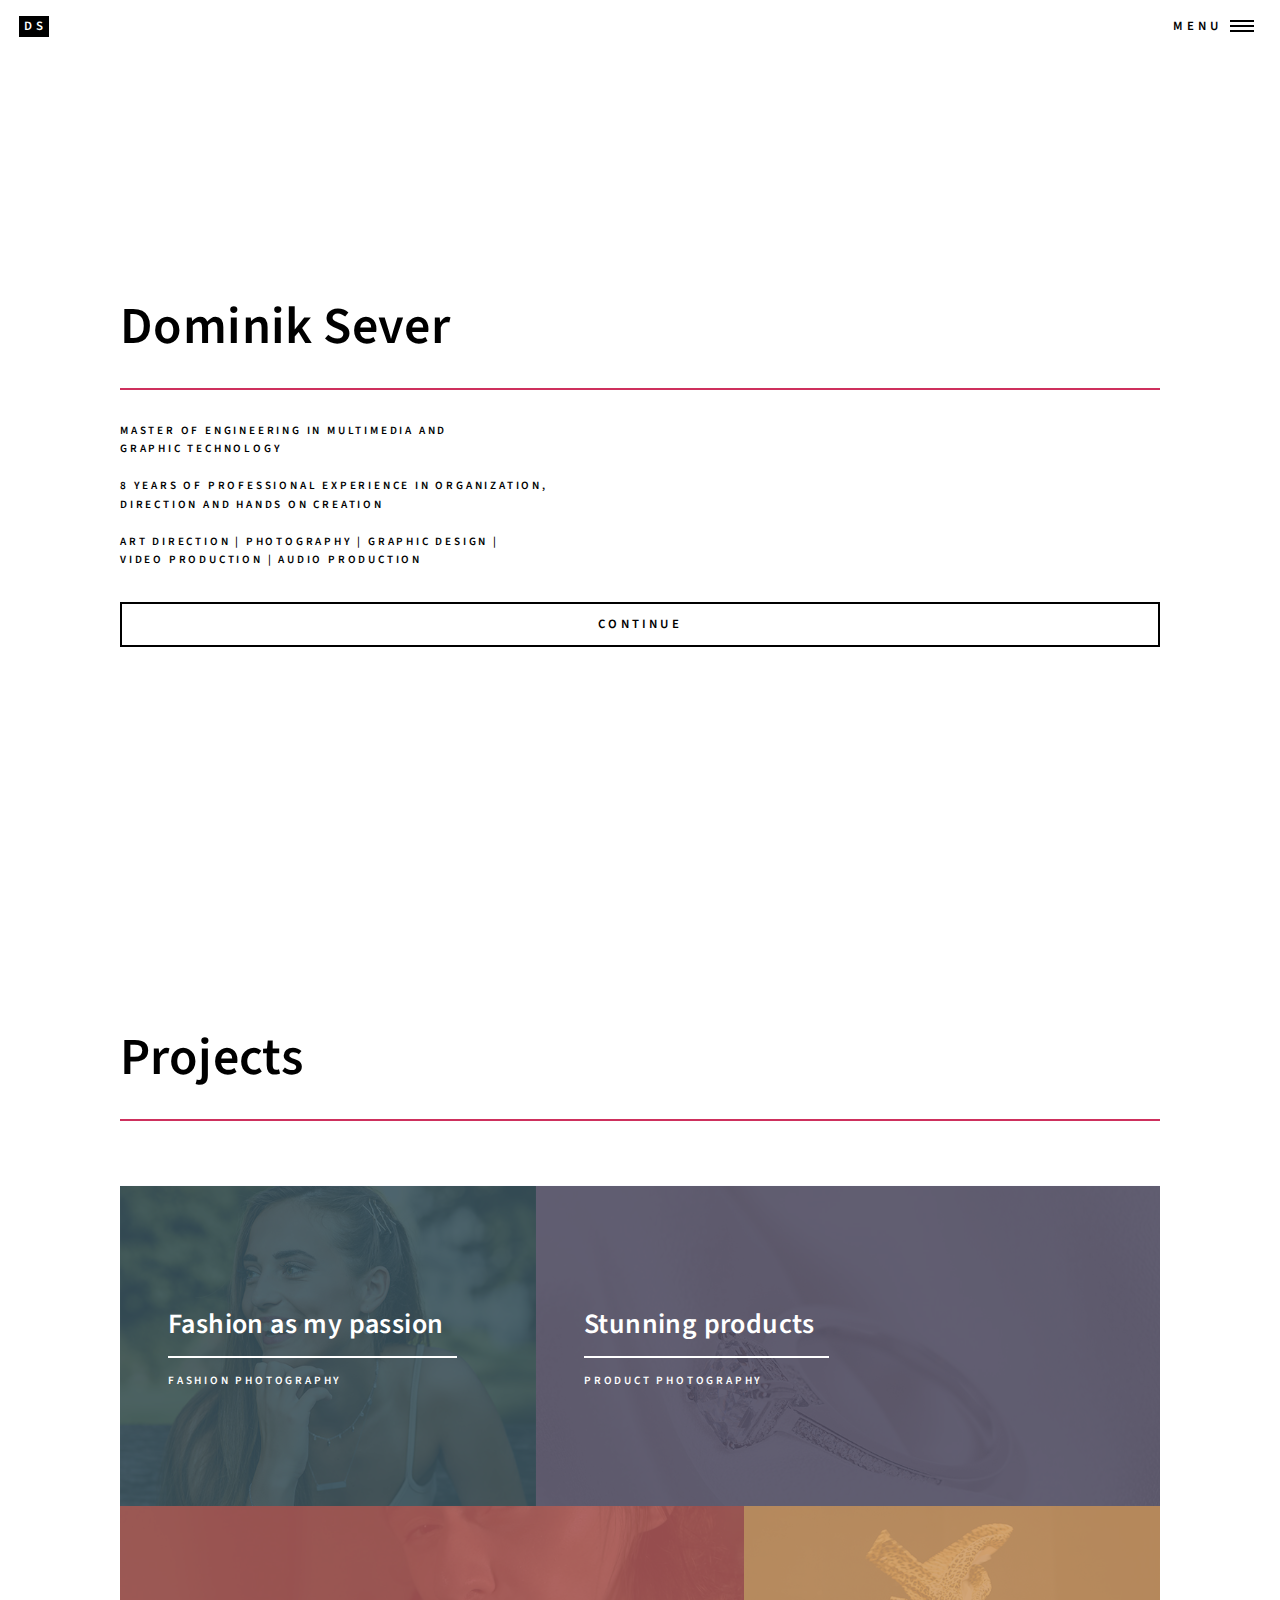
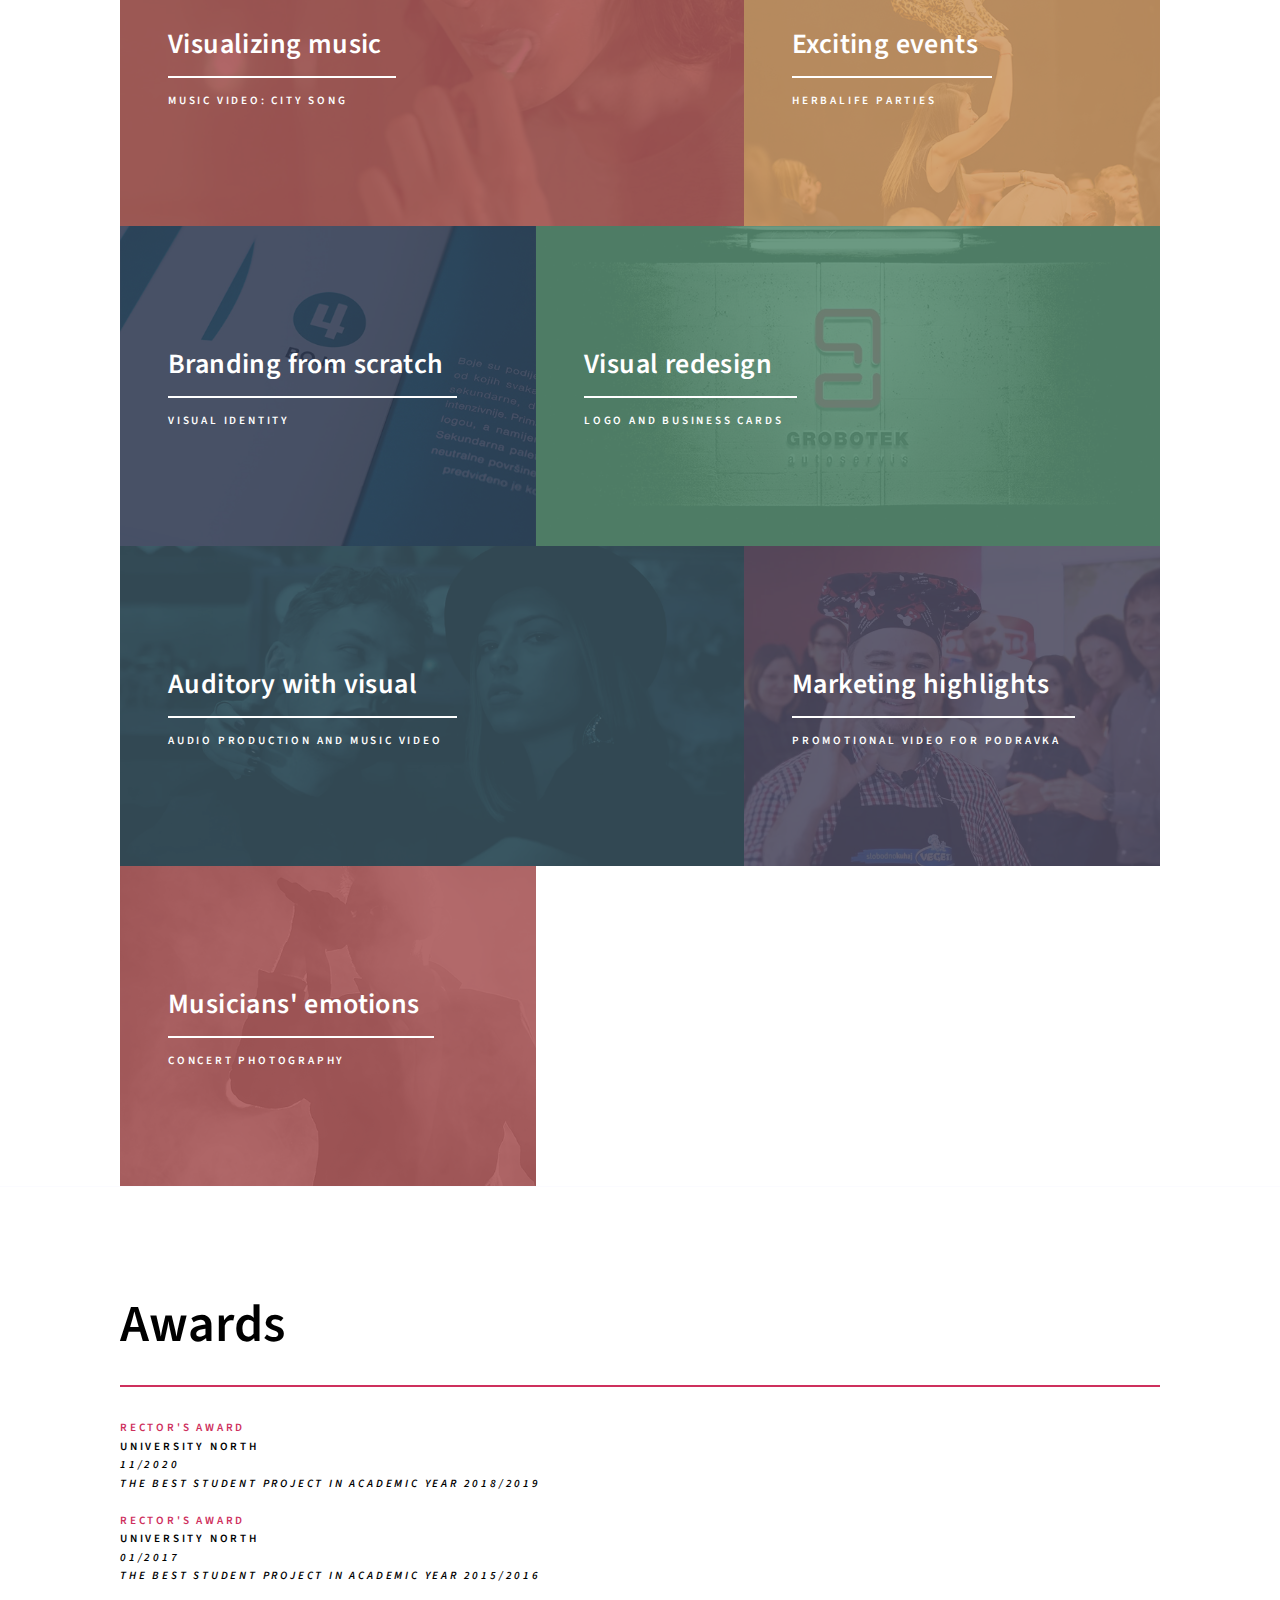
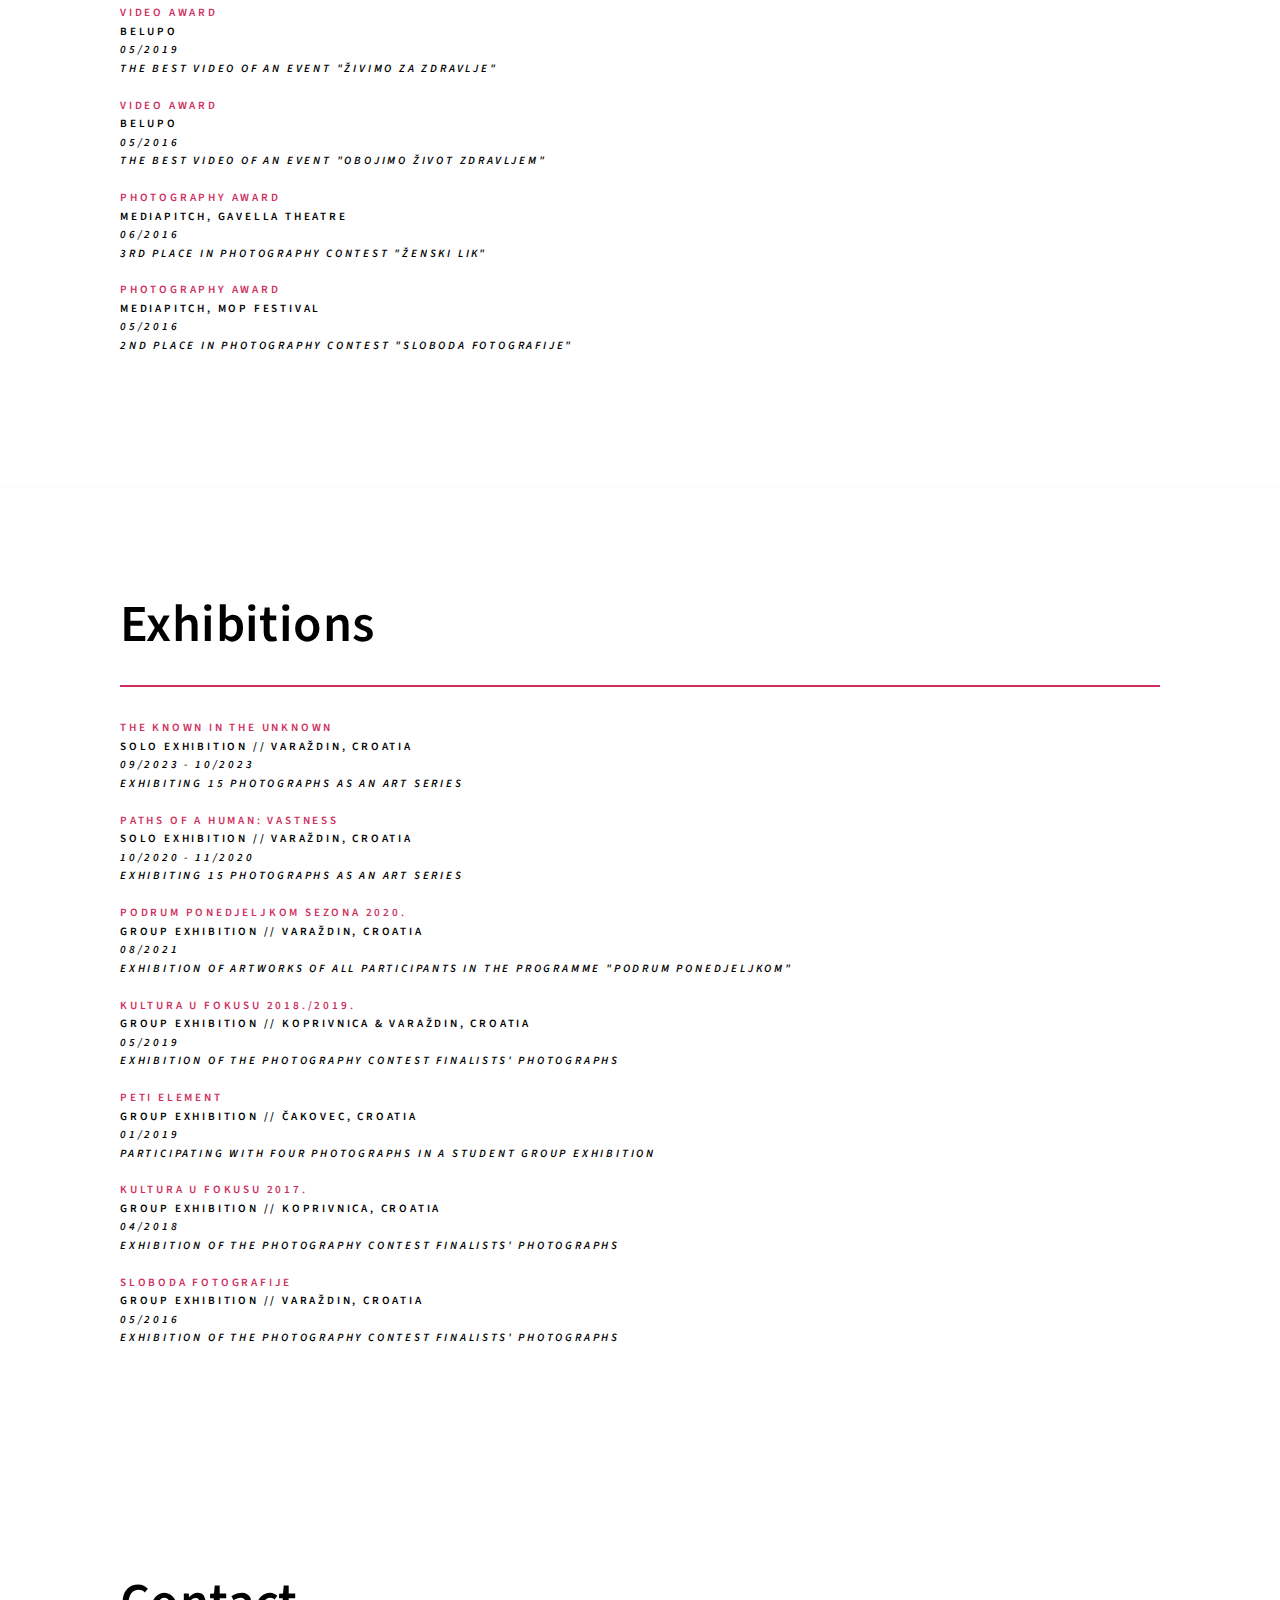
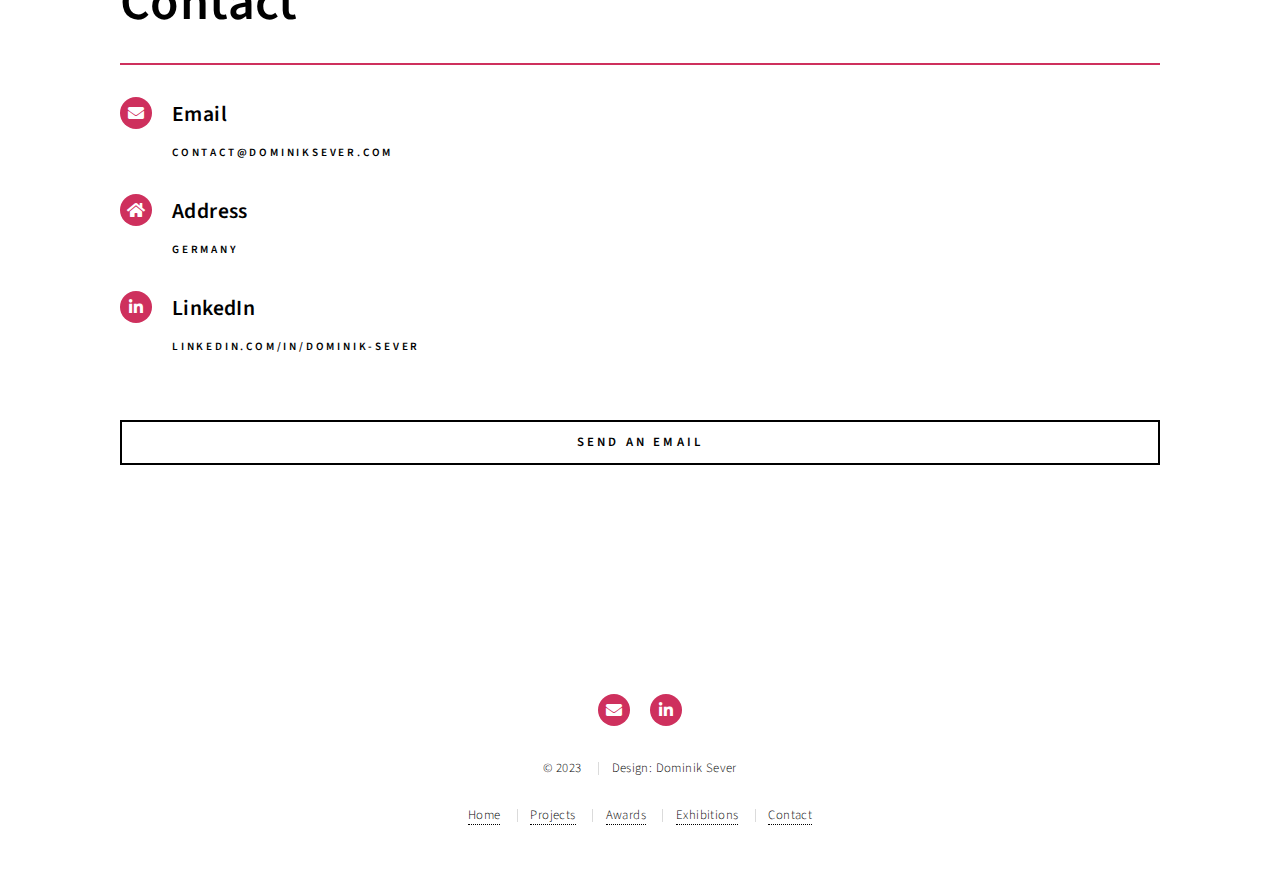
==== commit 6918d41f: "Update index.html" ====
--- a/index.html
+++ b/index.html
@@ -245,7 +245,7 @@
 									<h3>The known in the unknown</h3>
 										<p>Solo Exhibition // Varaždin, Croatia<br/>
 											<i>09/2023 - 10/2023</i><br/>
-											<i>Upcoming exhibition of 15 photographs as an art series</i><br/><br/>
+											<i>Exhibiting 15 photographs as an art series</i><br/><br/>
 										</p>
 									<h3>Paths of a human: Vastness</h3>
 										<p>Solo Exhibition // Varaždin, Croatia<br/>
@@ -357,4 +357,4 @@
 			<script src="assets/js/main.js"></script>
 
 	</body>
-</html>+</html>
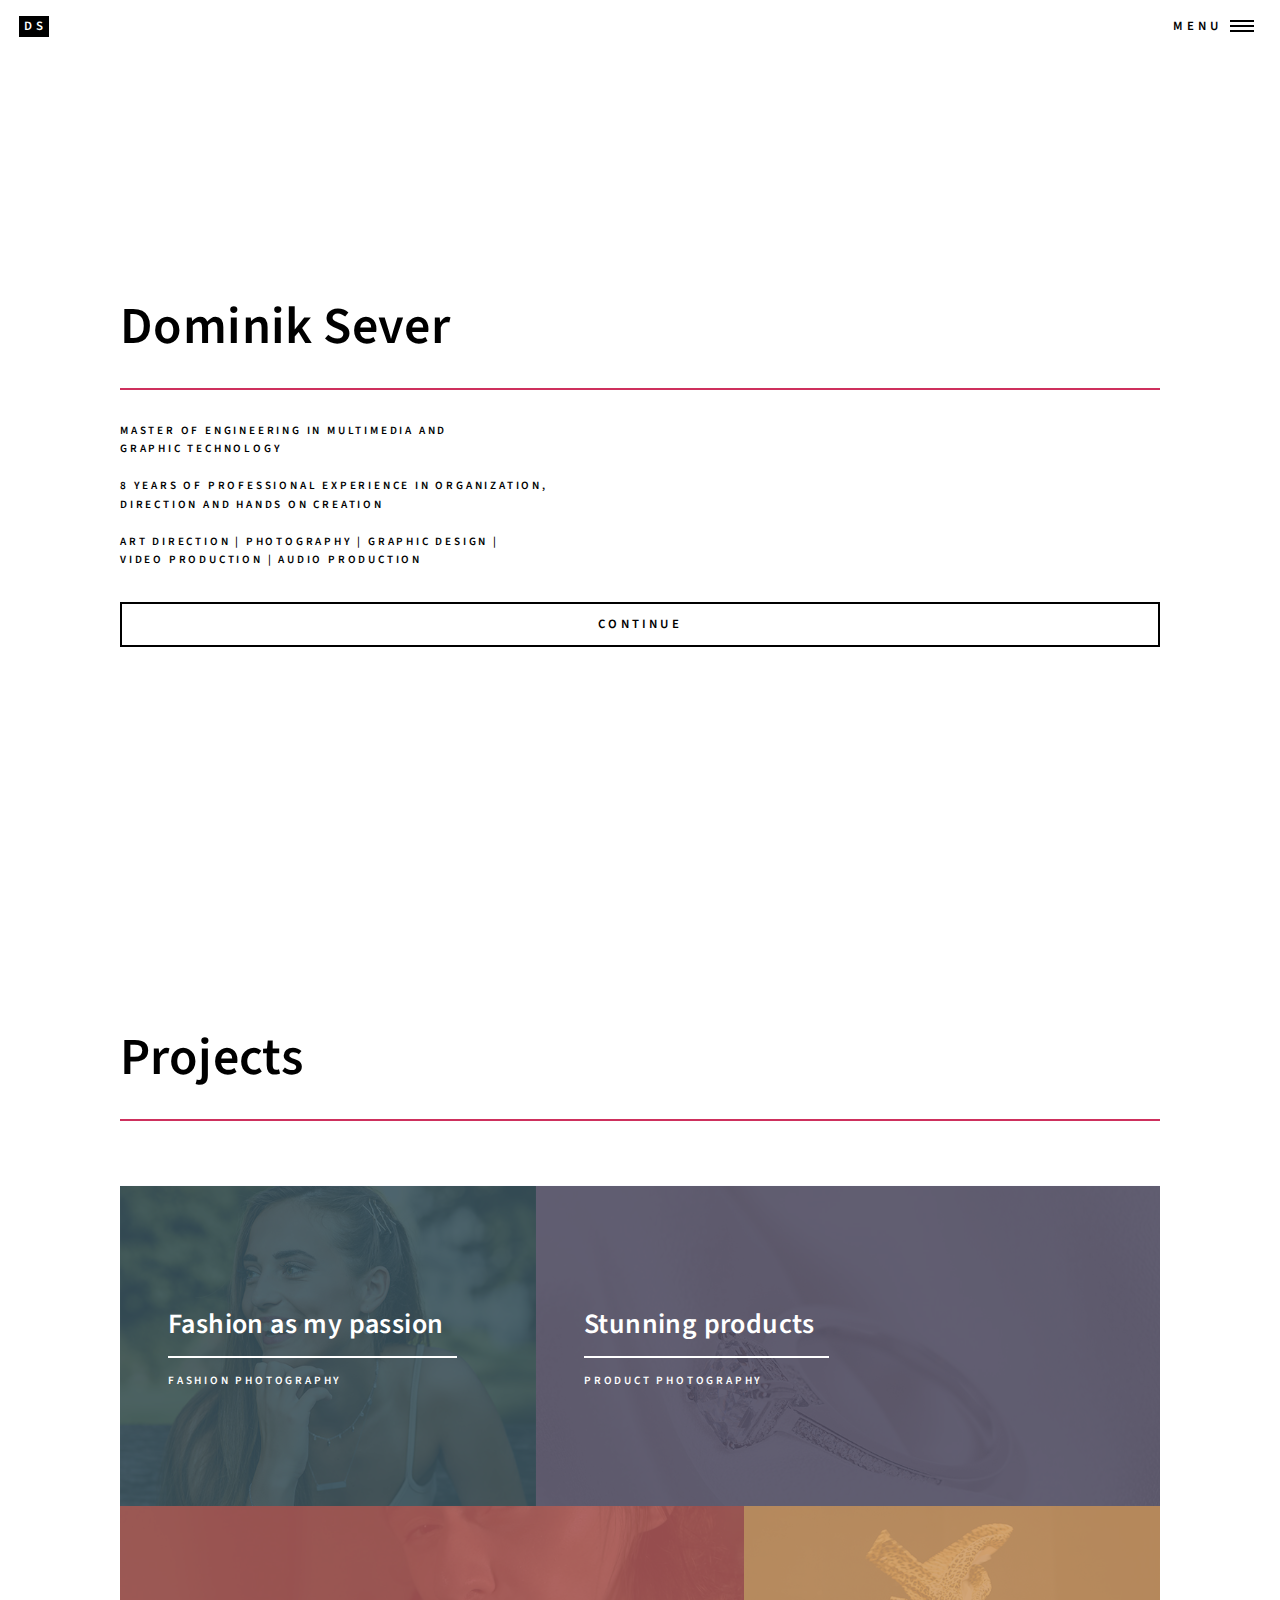
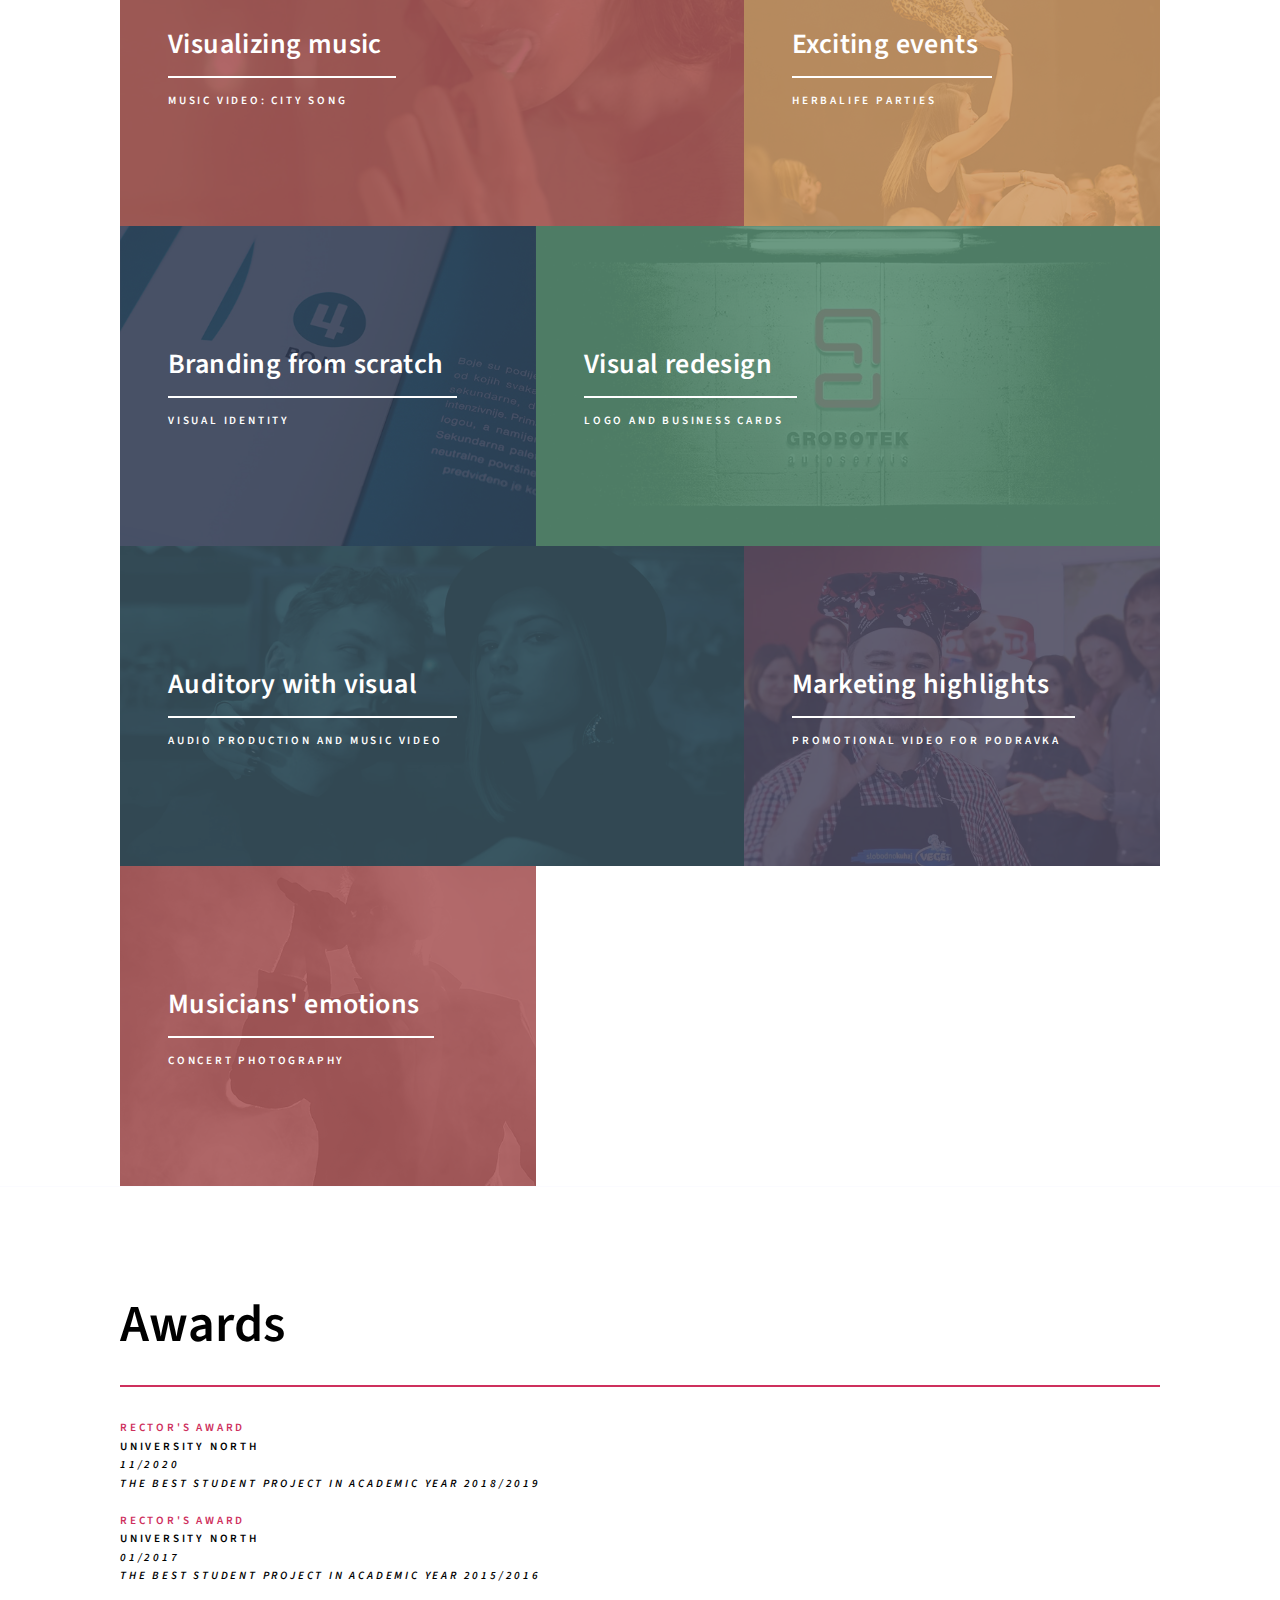
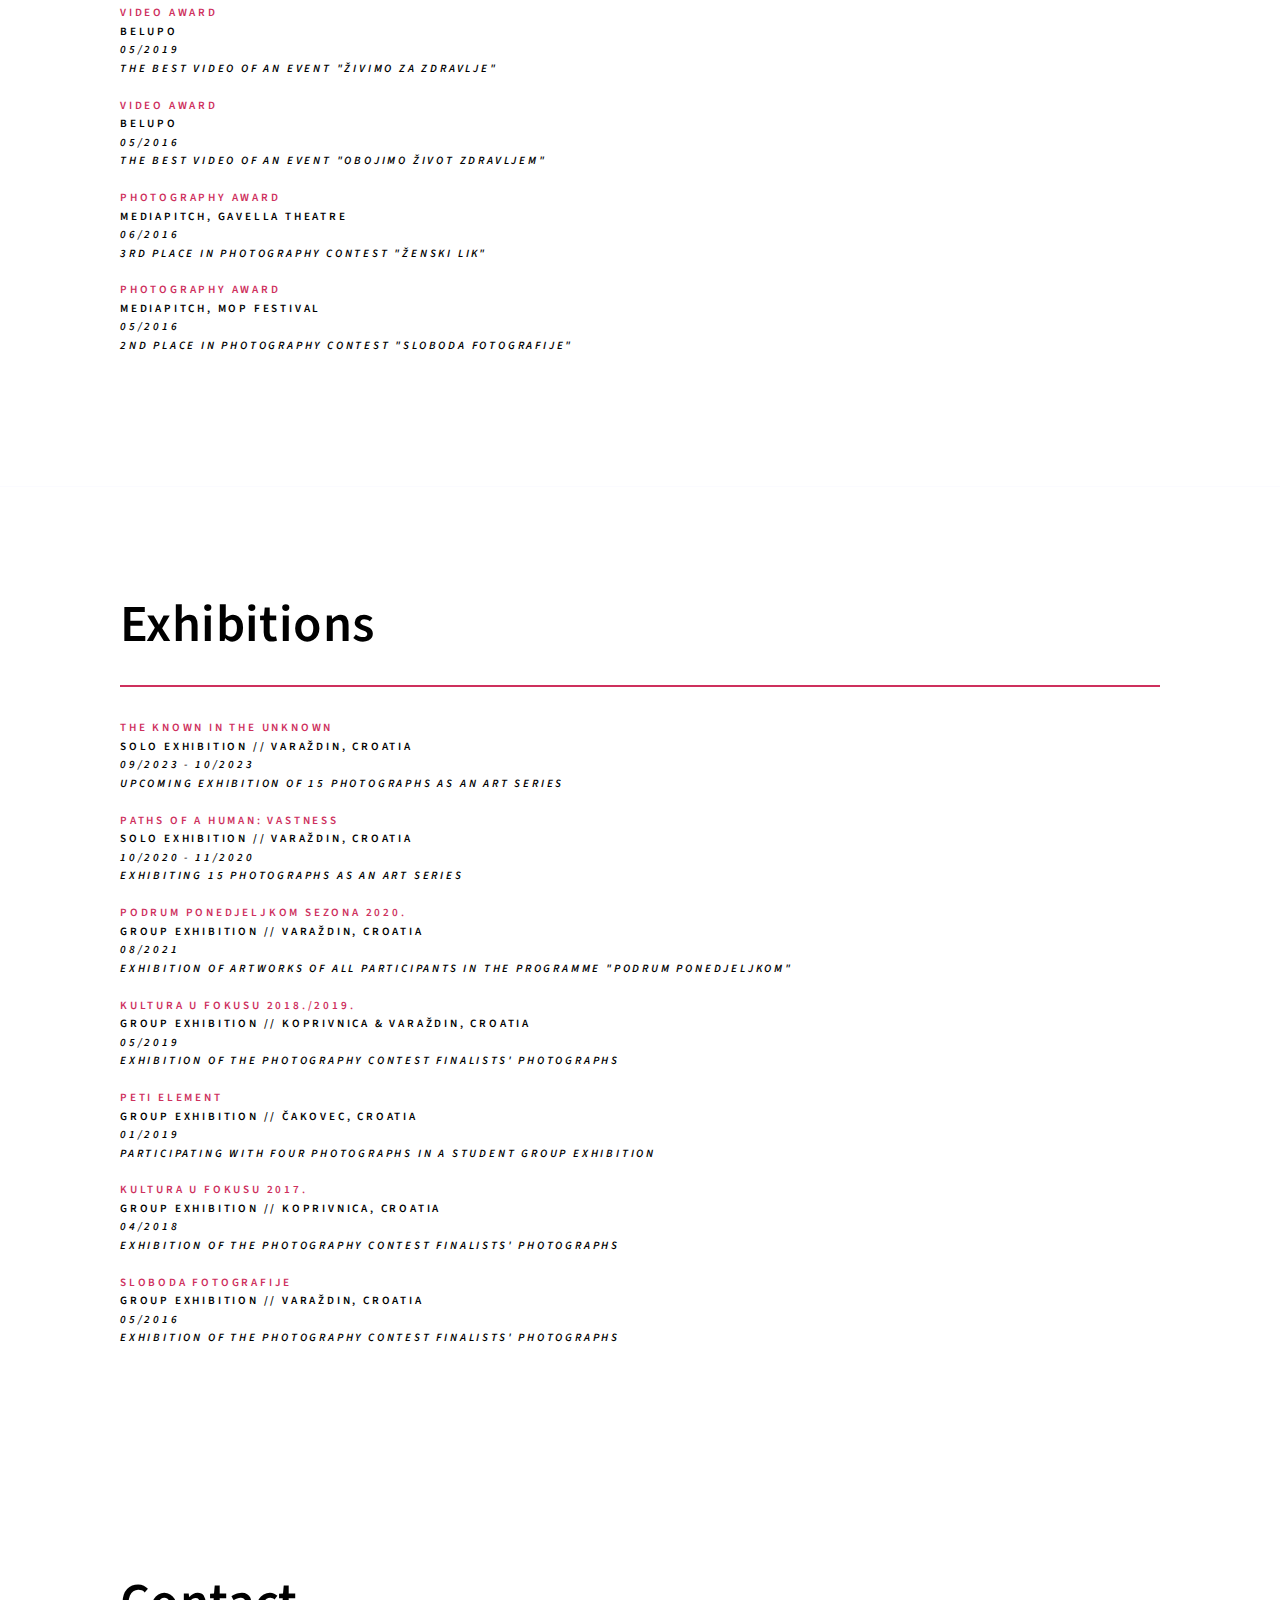
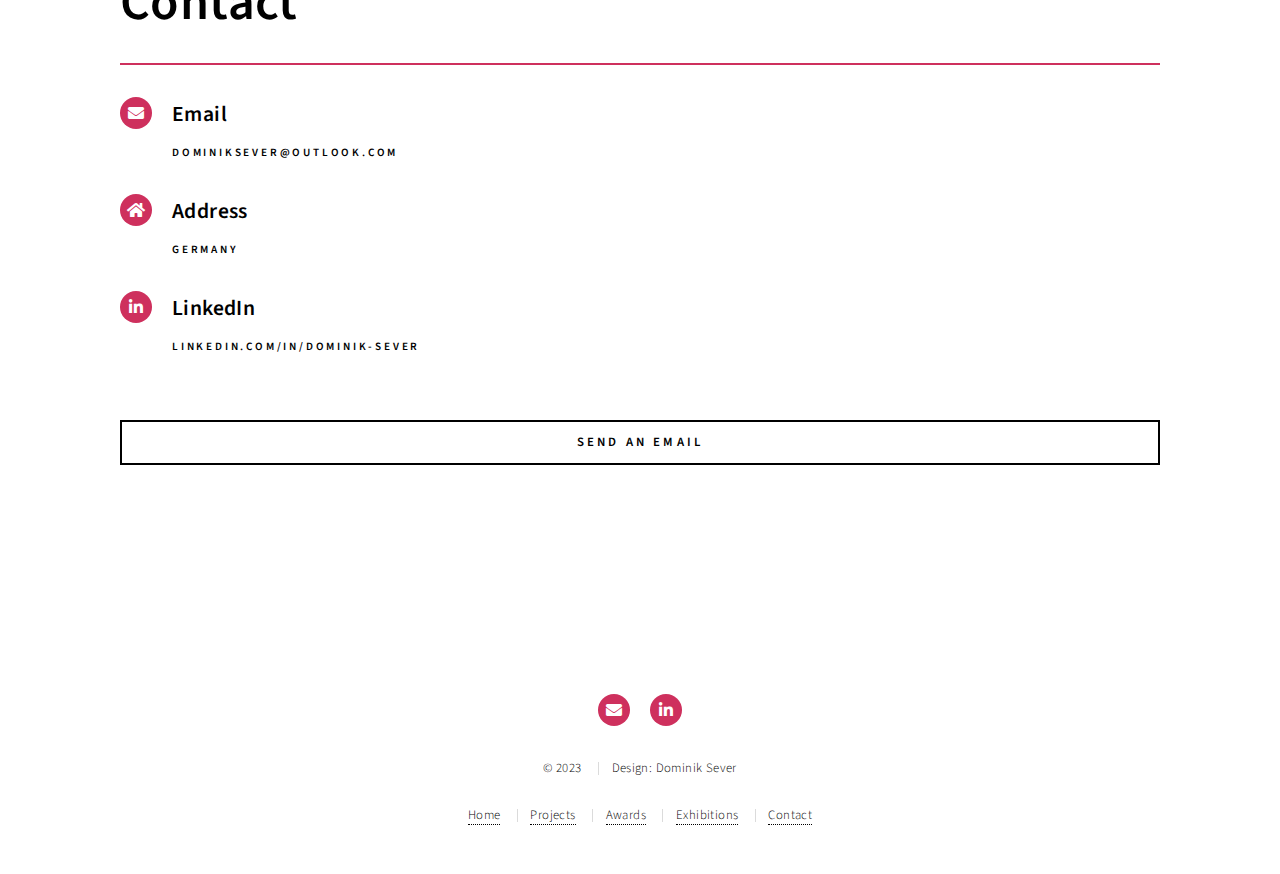
==== commit 262c8263: "Add files via upload" ====
--- a/index.html
+++ b/index.html
@@ -245,7 +245,7 @@
 									<h3>The known in the unknown</h3>
 										<p>Solo Exhibition // Varaždin, Croatia<br/>
 											<i>09/2023 - 10/2023</i><br/>
-											<i>Exhibiting 15 photographs as an art series</i><br/><br/>
+											<i>Upcoming exhibition of 15 photographs as an art series</i><br/><br/>
 										</p>
 									<h3>Paths of a human: Vastness</h3>
 										<p>Solo Exhibition // Varaždin, Croatia<br/>
@@ -294,9 +294,9 @@
 									<section class="split">
 										<section>
 											<div class="contact-method">
-												<a href="mailto:contact@dominiksever.com"><span class="icon solid alt fa-envelope"></span></a>
-												<a href="mailto:contact@dominiksever.com"><h3>Email</h3></a>
-												<a href="mailto:contact@dominiksever.com"><p>contact@dominiksever.com</p></a>
+												<a href="mailto:dominiksever@outlook.com"><span class="icon solid alt fa-envelope"></span></a>
+												<a href="mailto:dominiksever@outlook.com"><h3>Email</h3></a>
+												<a href="mailto:dominiksever@outlook.com"><p>dominiksever@outlook.com</p></a>
 											</div>
 										</section>
 										<section>
@@ -317,7 +317,7 @@
 									
 								</div>	
 								<ul class="actions stacked">
-									<li><a href="mailto:contact@dominiksever.com" class="button fit scrolly">Send an Email</i></a></li>									
+									<li><a href="mailto:dominiksever@outlook.com" class="button fit scrolly">Send an Email</i></a></li>									
 								</ul>									
 							</div>
 						</section>	
@@ -328,7 +328,7 @@
 					<footer id="footer">
 						<div class="inner">
 							<ul class="icons">		
-								<li><a href="mailto:contact@dominiksever.com" class="icon solid alt fa-envelope"><span class="label">Email</span></a></li>
+								<li><a href="mailto:dominiksever@outlook.com" class="icon solid alt fa-envelope"><span class="label">Email</span></a></li>
 								<li><a href="https://www.linkedin.com/in/dominik-sever/" target="_blank" class="icon brands alt fa-linkedin-in"><span class="label">LinkedIn</span></a></li>
 							</ul>			
 							<ul class="copyright">
@@ -357,4 +357,4 @@
 			<script src="assets/js/main.js"></script>
 
 	</body>
-</html>
+</html>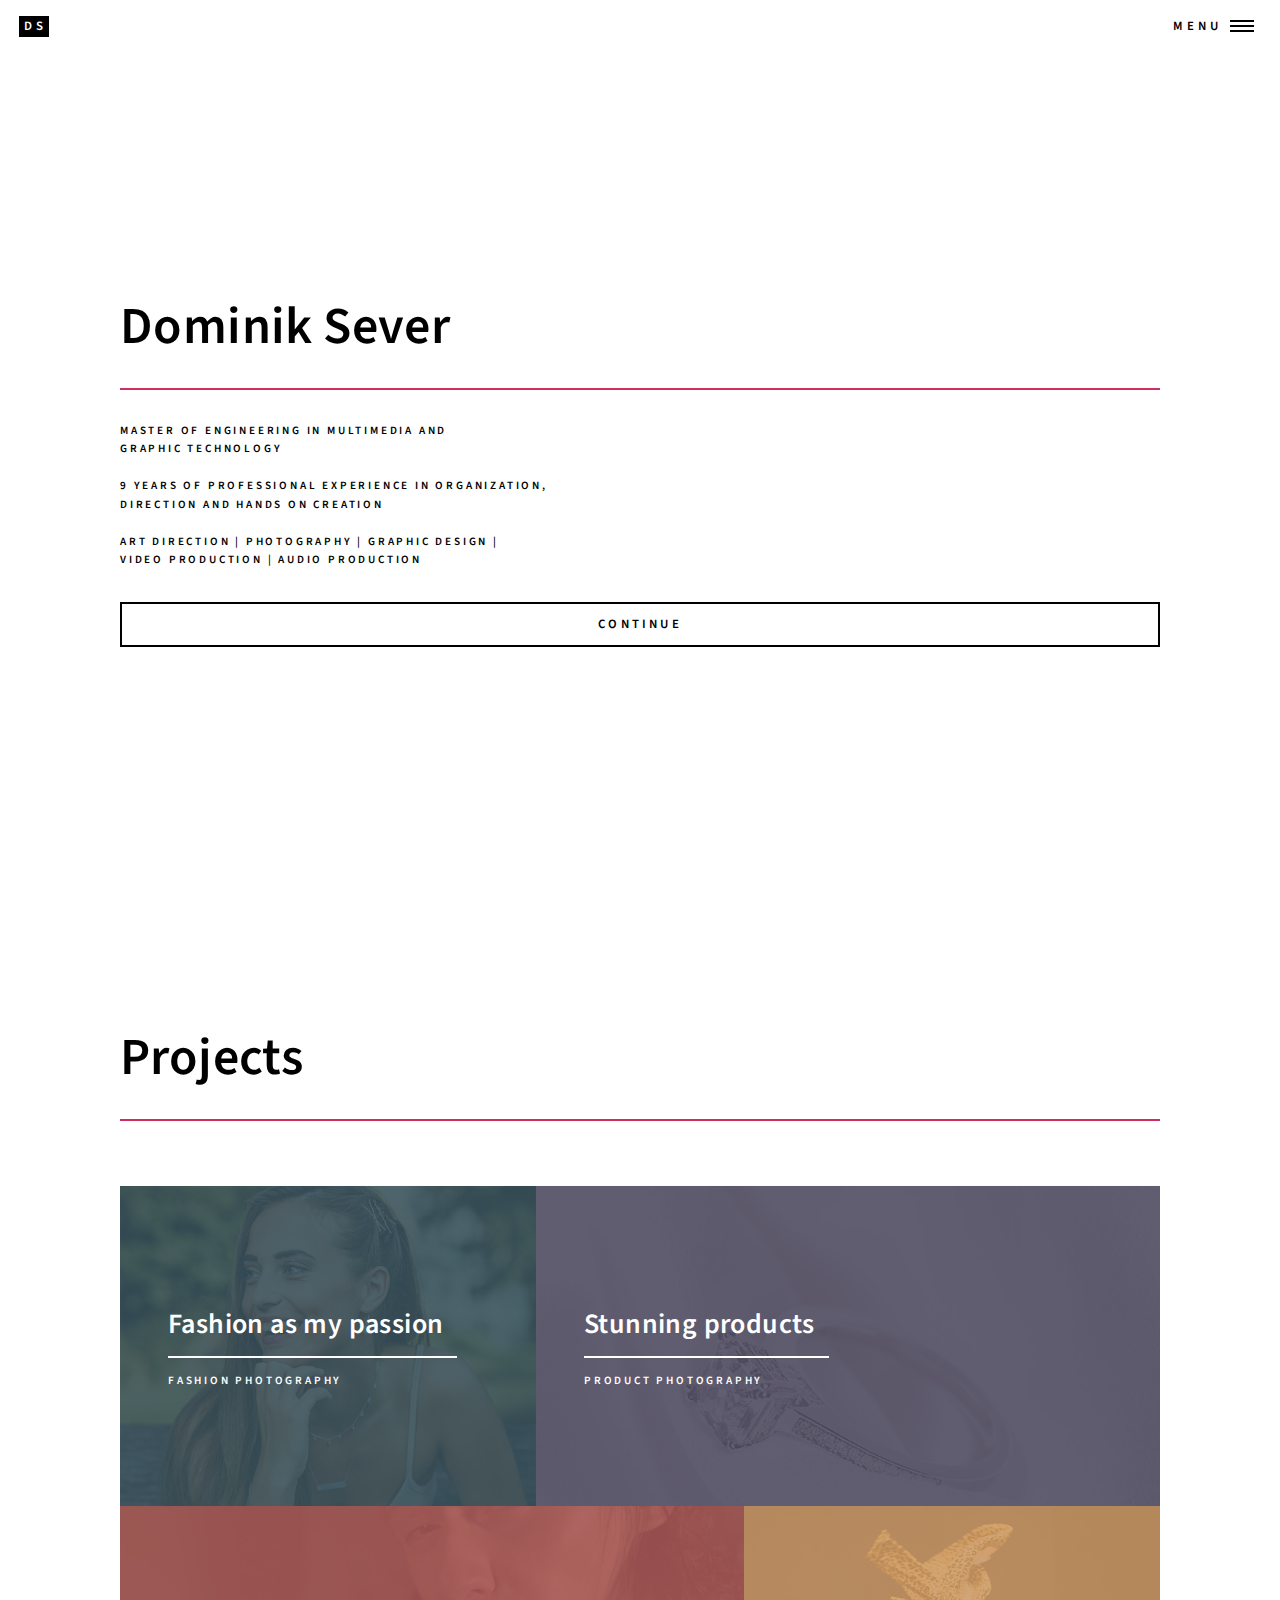
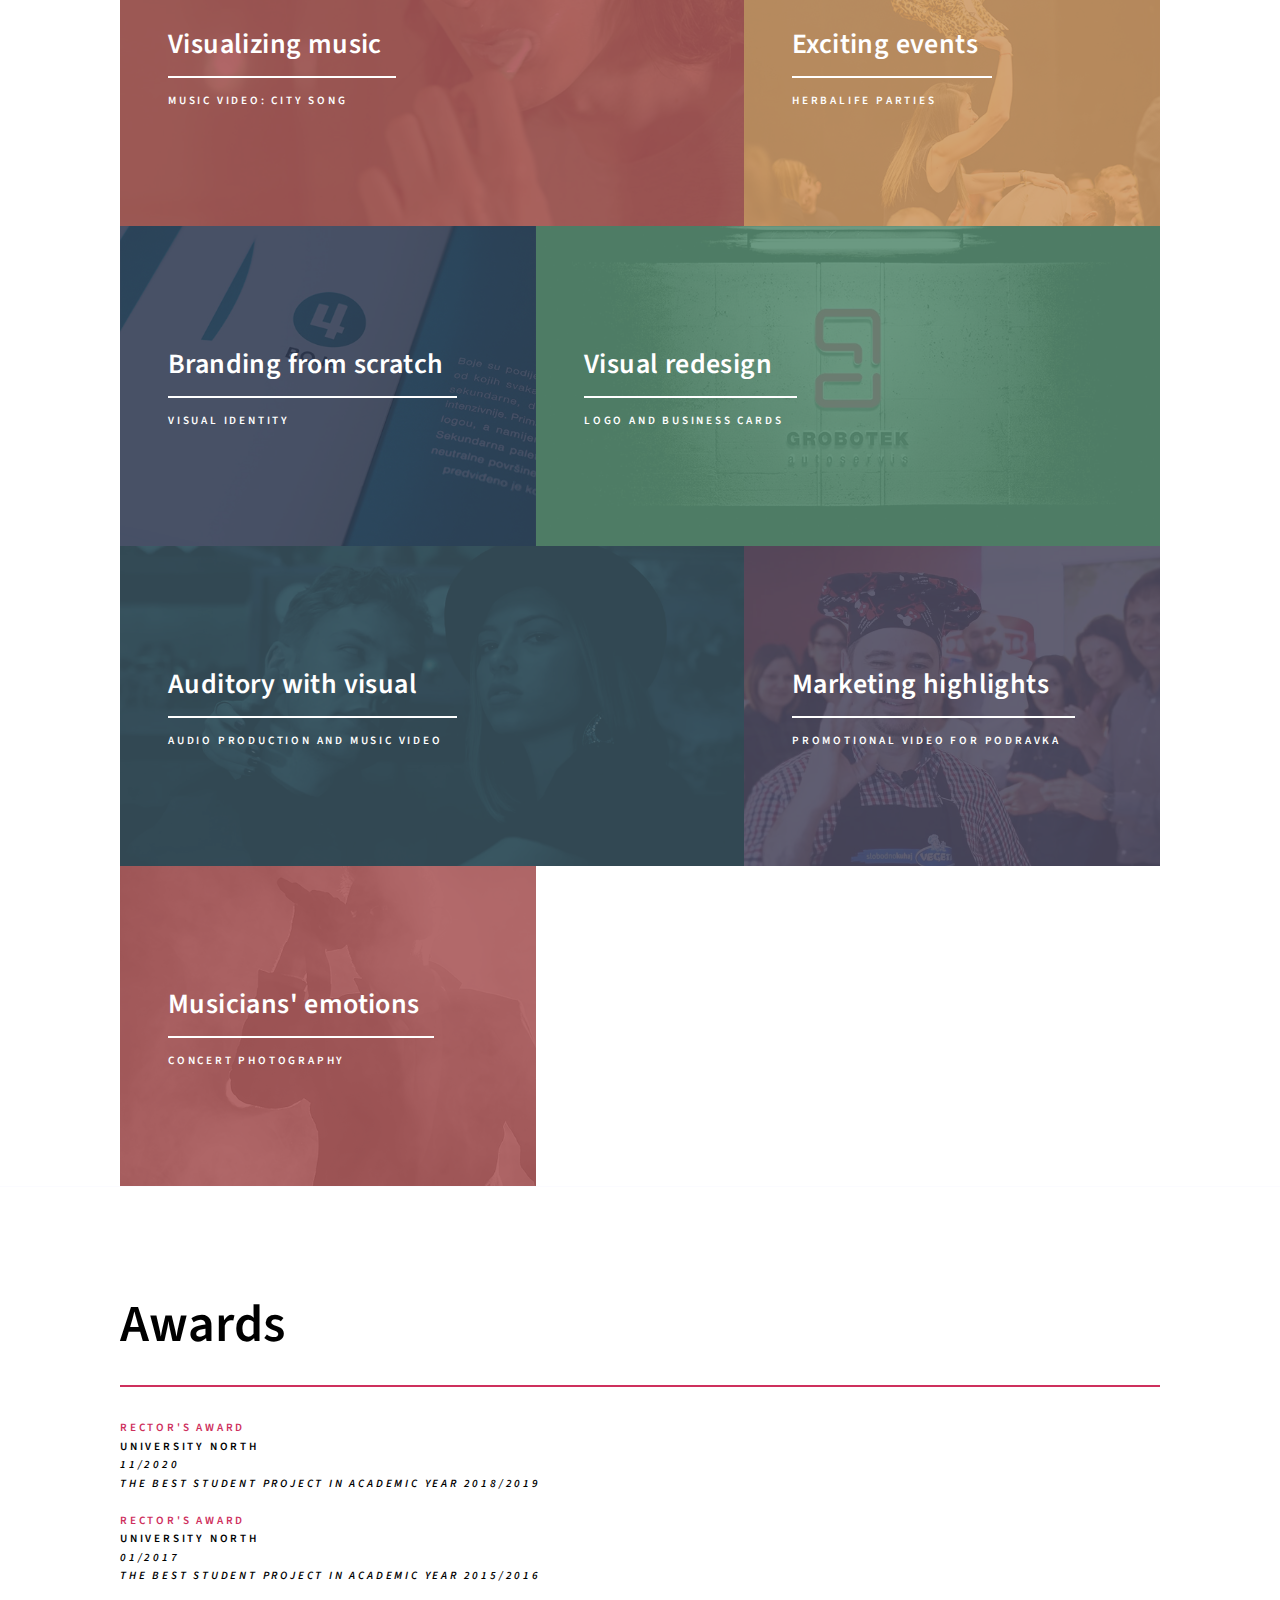
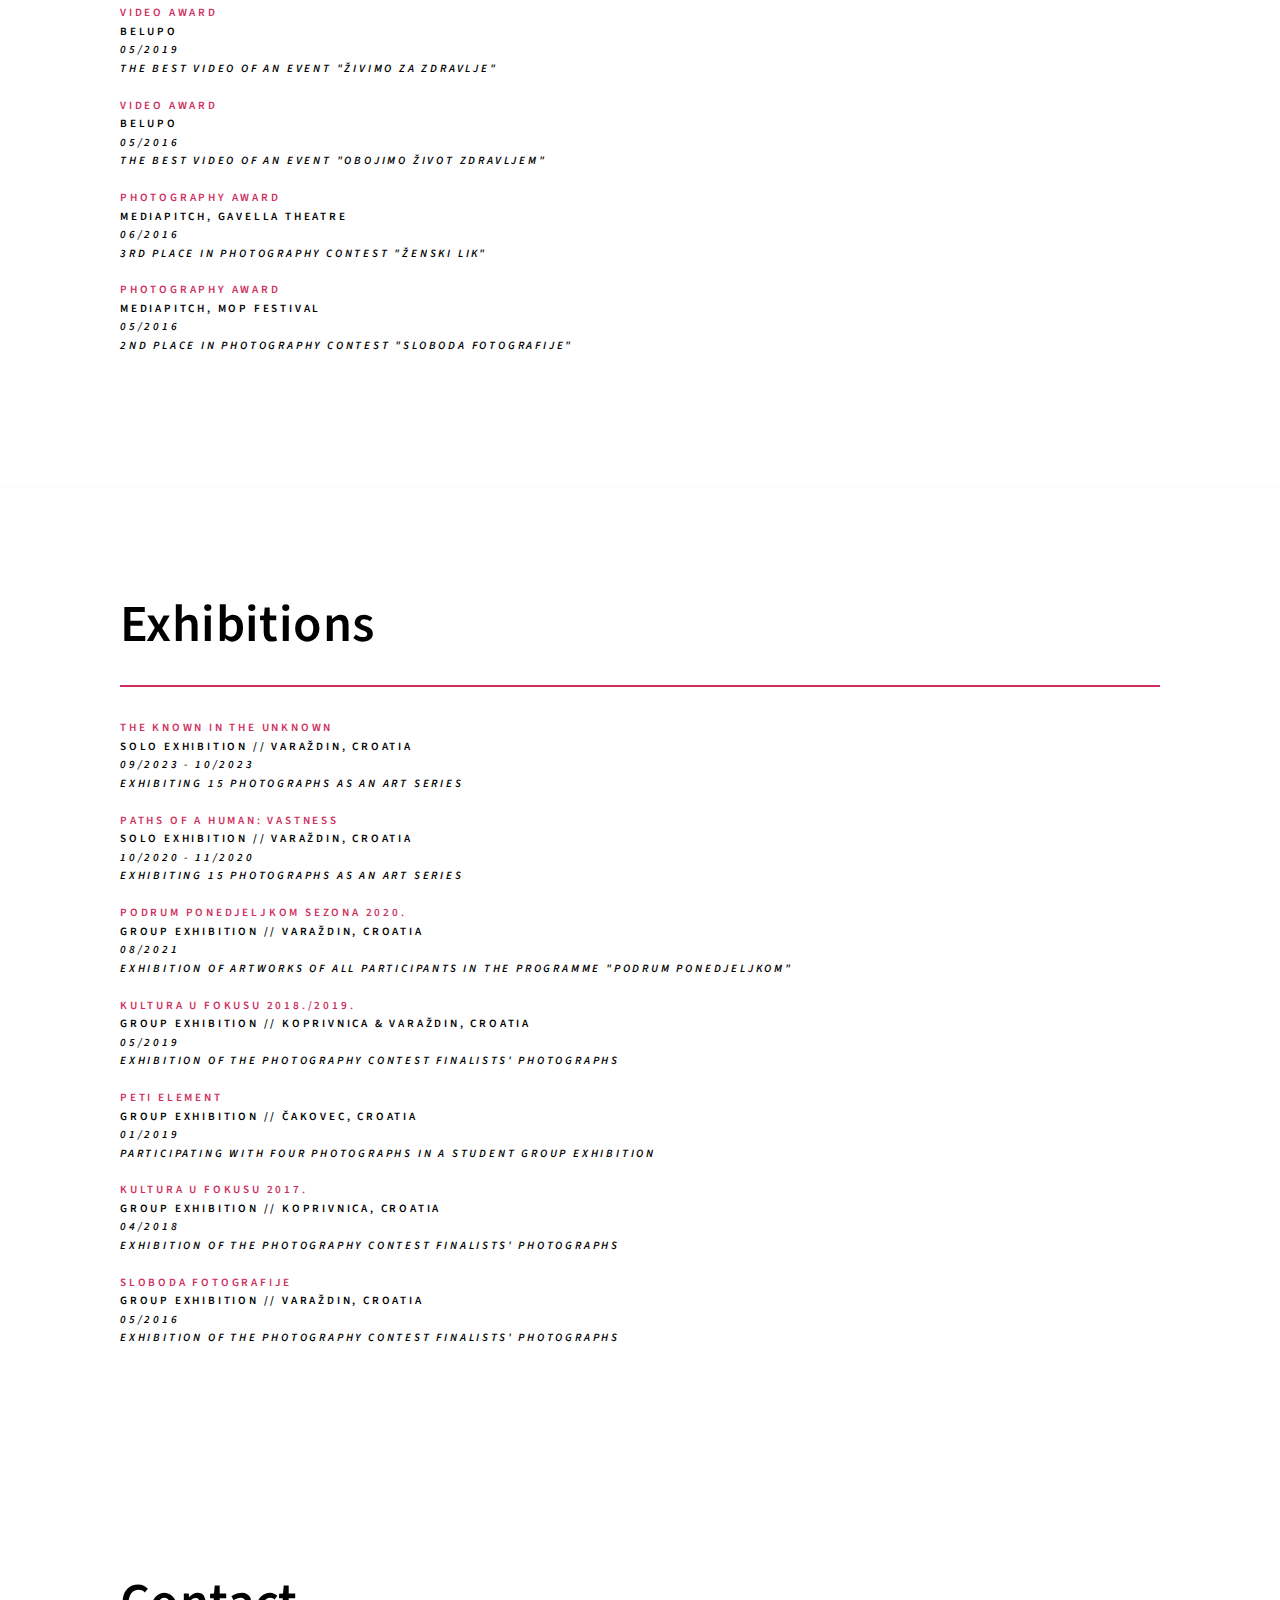
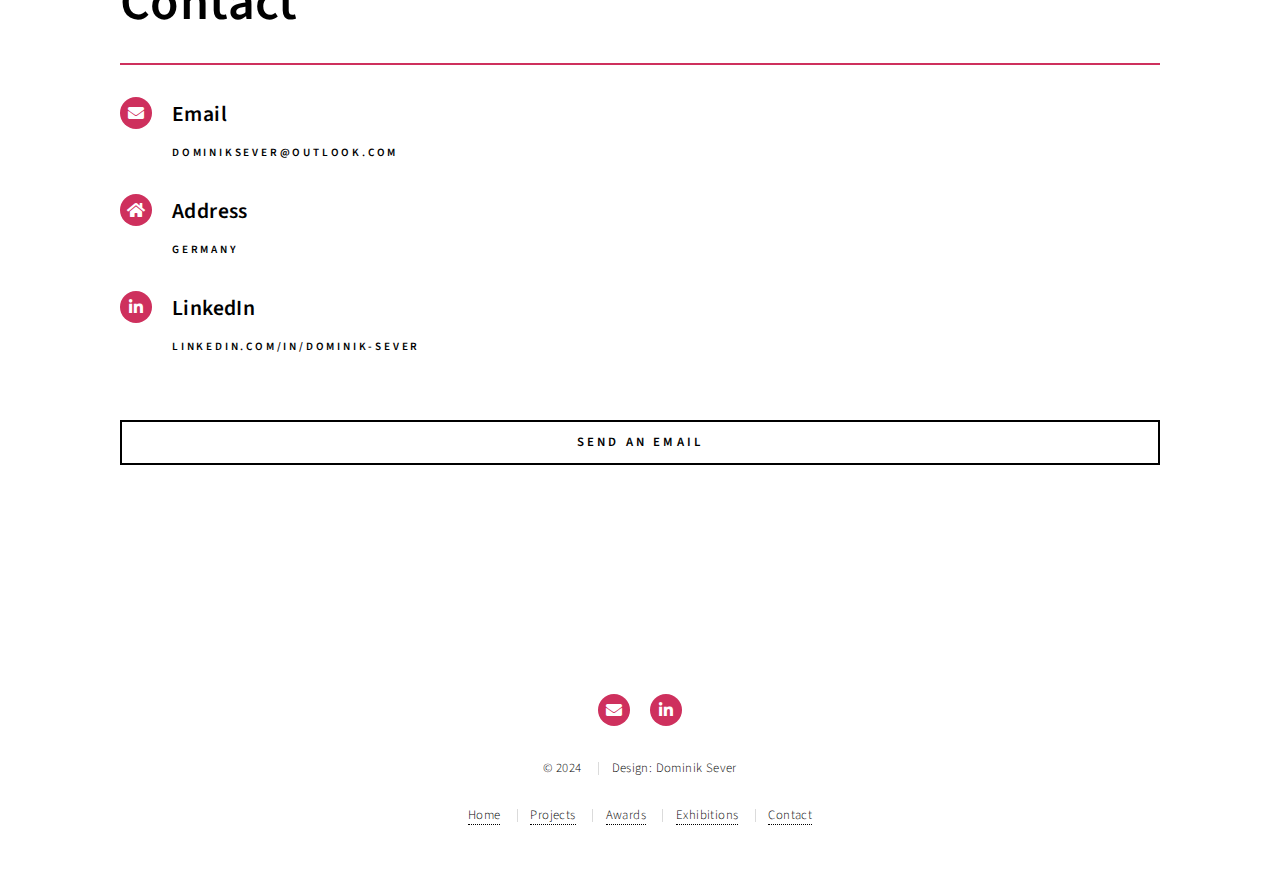
==== commit 60516ee0: "Update index.html" ====
--- a/index.html
+++ b/index.html
@@ -69,7 +69,7 @@
 							</header>
 							<div class="content">
 								<p>Master of Engineering in Multimedia and <br/>Graphic Technology<br/><br/>
-								8 years of professional experience in organization, <br/>direction and hands on creation<br/><br/>
+								9 years of professional experience in organization, <br/>direction and hands on creation<br/><br/>
 								Art Direction | Photography | Graphic Design |<br/>
 								Video Production | Audio Production</p>								
 							</div>
@@ -245,7 +245,7 @@
 									<h3>The known in the unknown</h3>
 										<p>Solo Exhibition // Varaždin, Croatia<br/>
 											<i>09/2023 - 10/2023</i><br/>
-											<i>Upcoming exhibition of 15 photographs as an art series</i><br/><br/>
+											<i>Exhibiting 15 photographs as an art series</i><br/><br/>
 										</p>
 									<h3>Paths of a human: Vastness</h3>
 										<p>Solo Exhibition // Varaždin, Croatia<br/>
@@ -332,7 +332,7 @@
 								<li><a href="https://www.linkedin.com/in/dominik-sever/" target="_blank" class="icon brands alt fa-linkedin-in"><span class="label">LinkedIn</span></a></li>
 							</ul>			
 							<ul class="copyright">
-								<li>&copy; 2023</li>
+								<li>&copy; 2024</li>
 								<li>Design: Dominik Sever</li>
 							</ul>
 							<ul class="copyright">
@@ -357,4 +357,4 @@
 			<script src="assets/js/main.js"></script>
 
 	</body>
-</html>+</html>
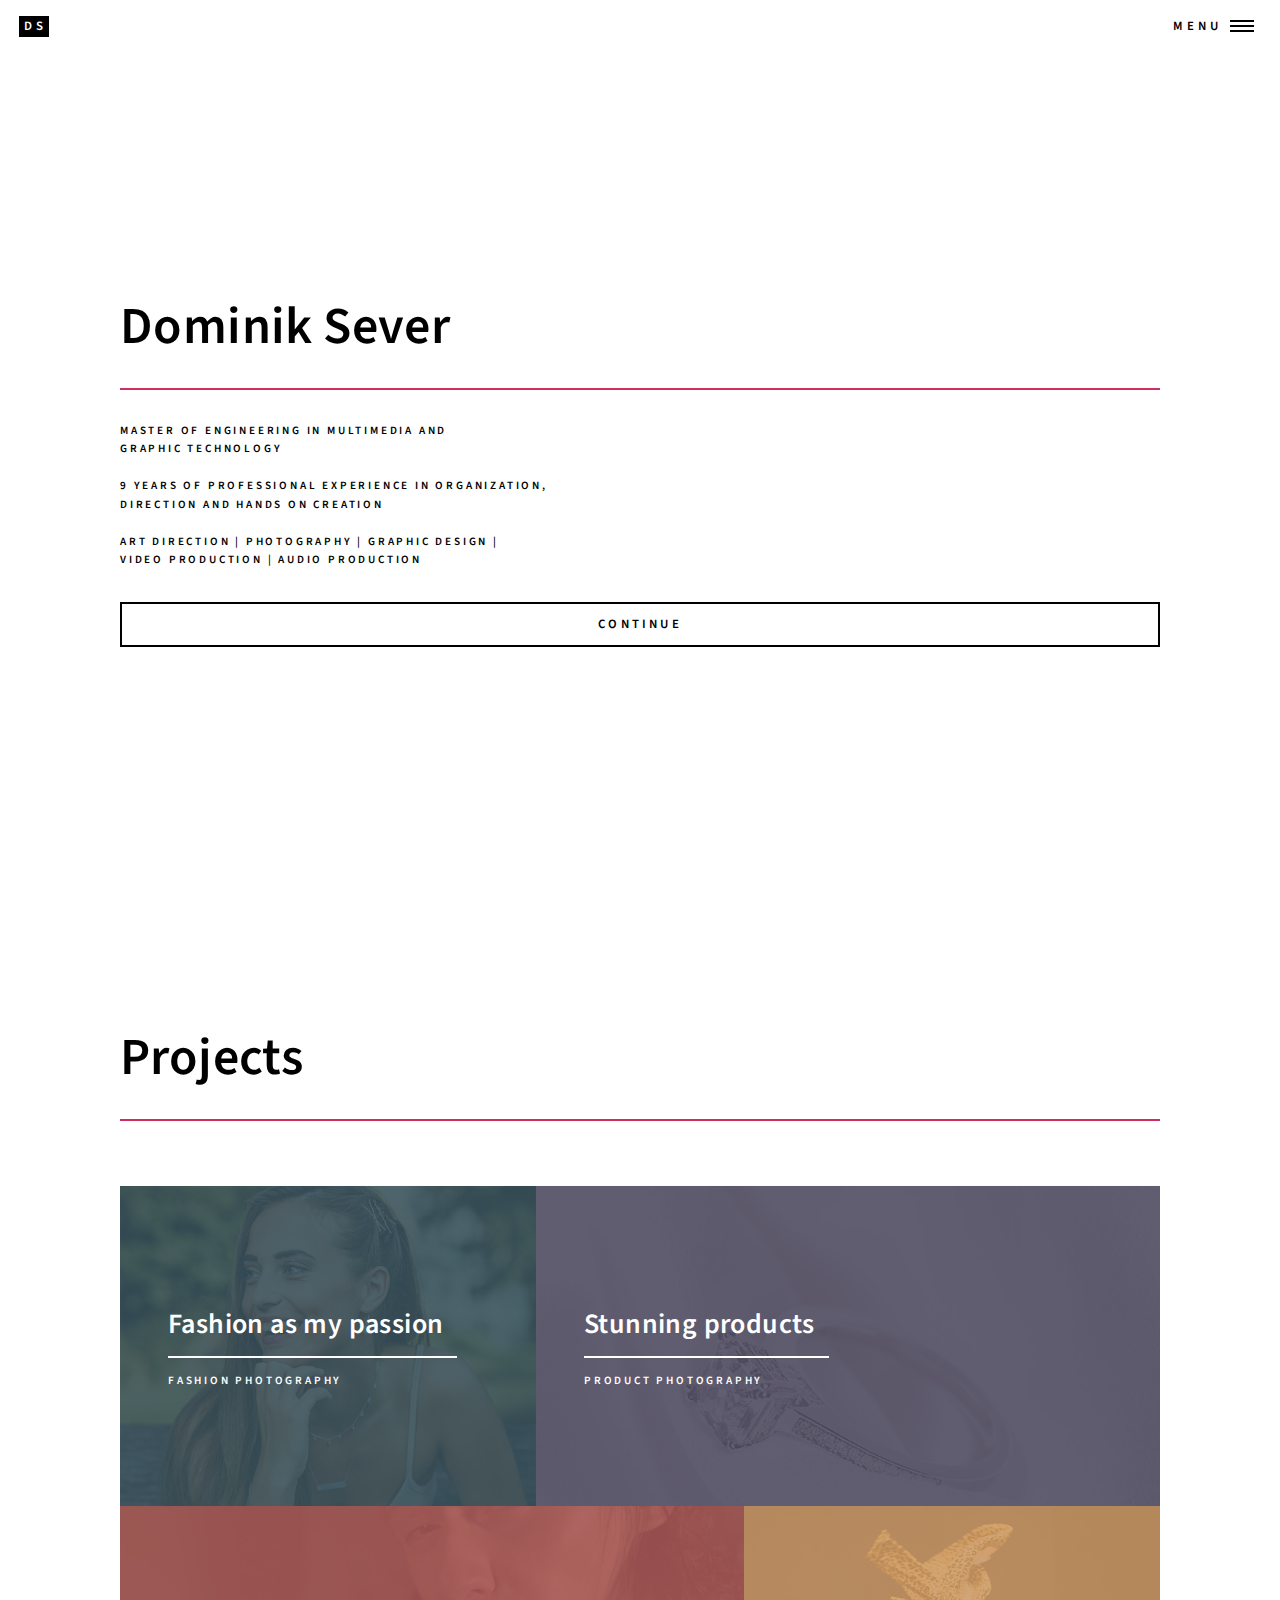
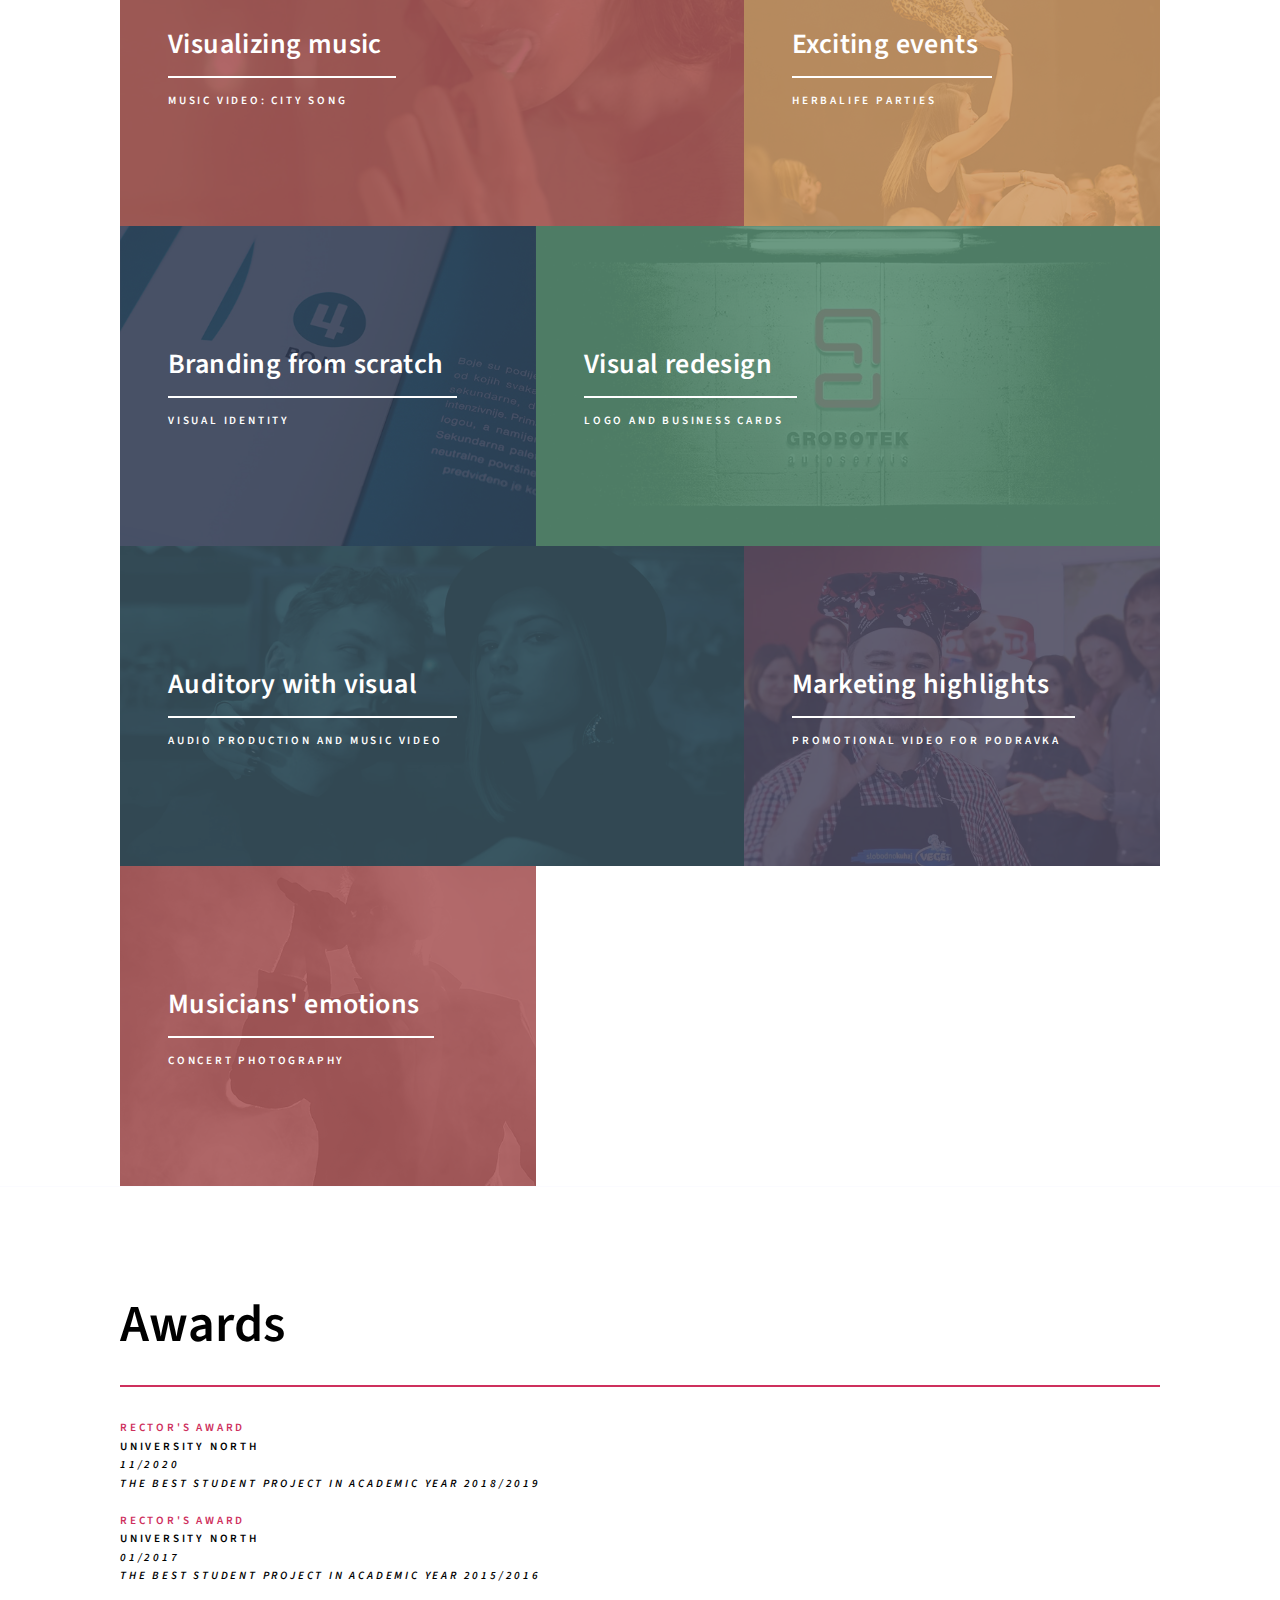
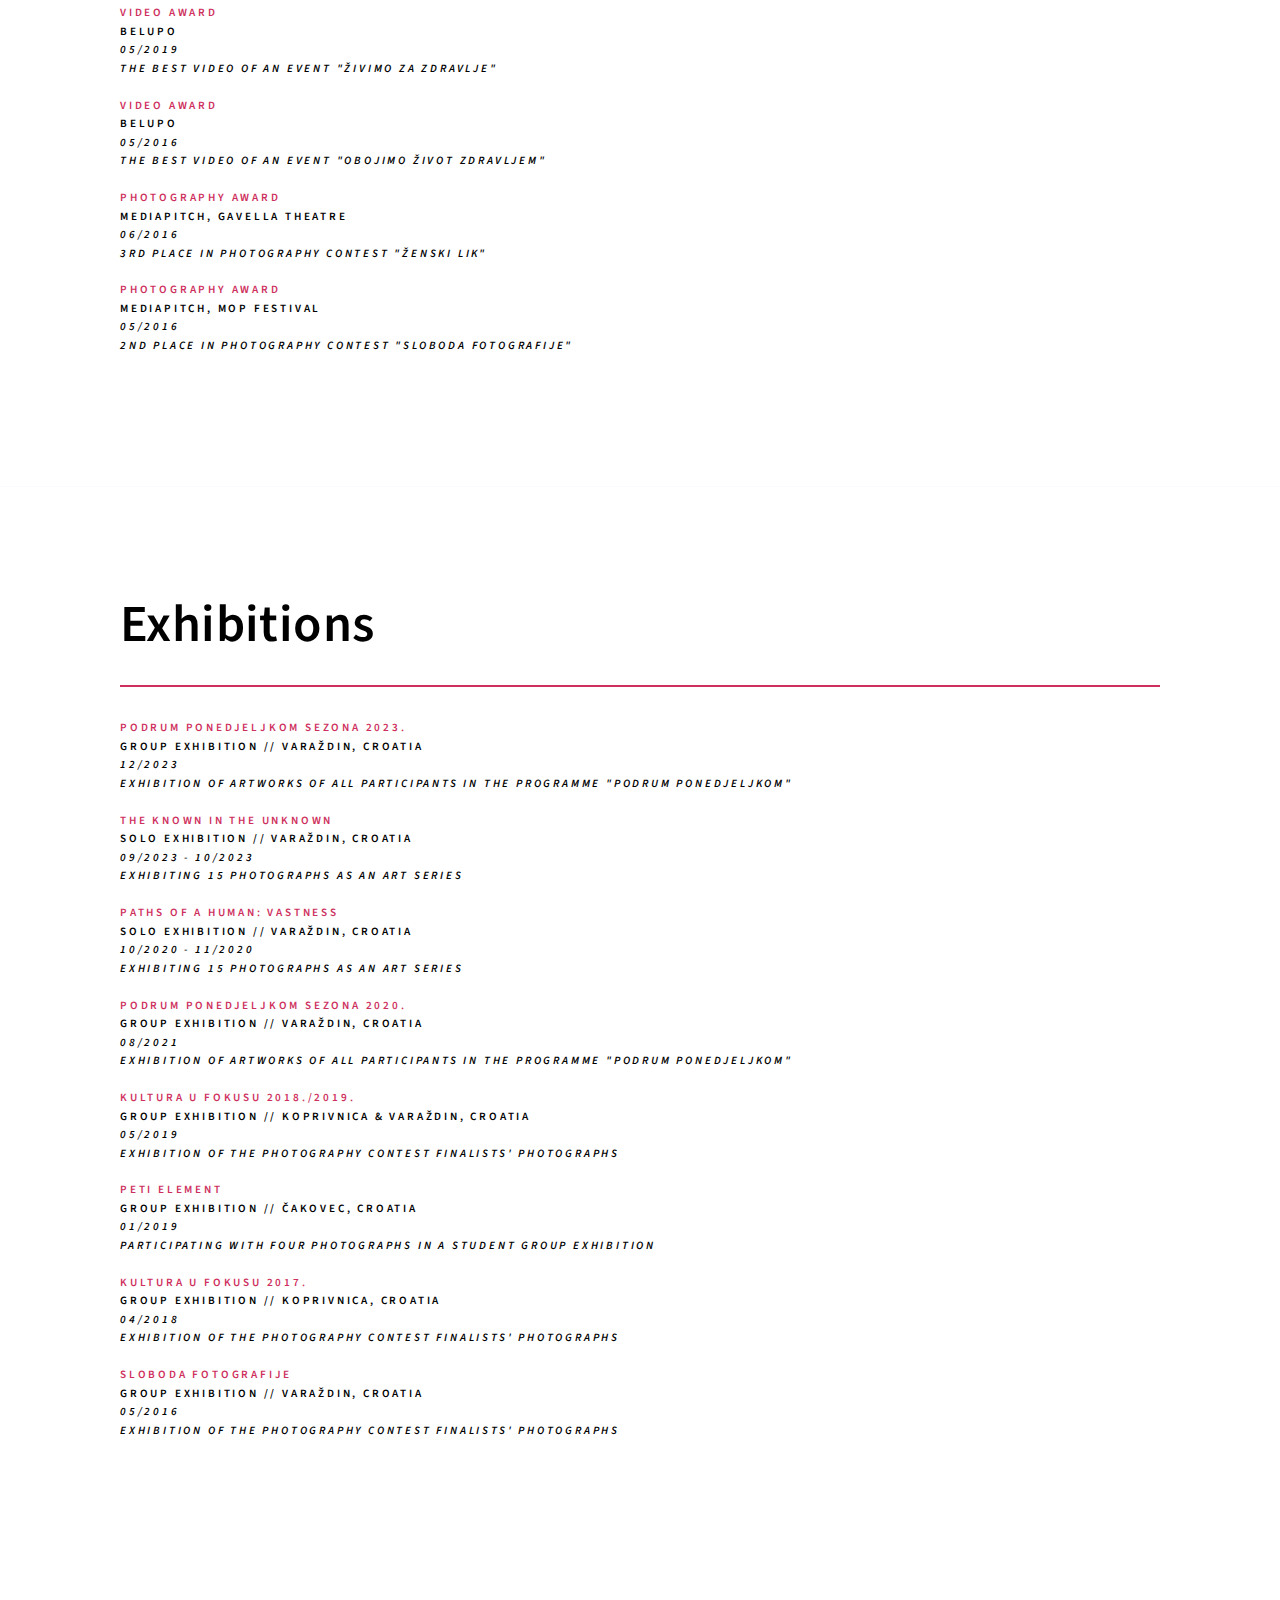
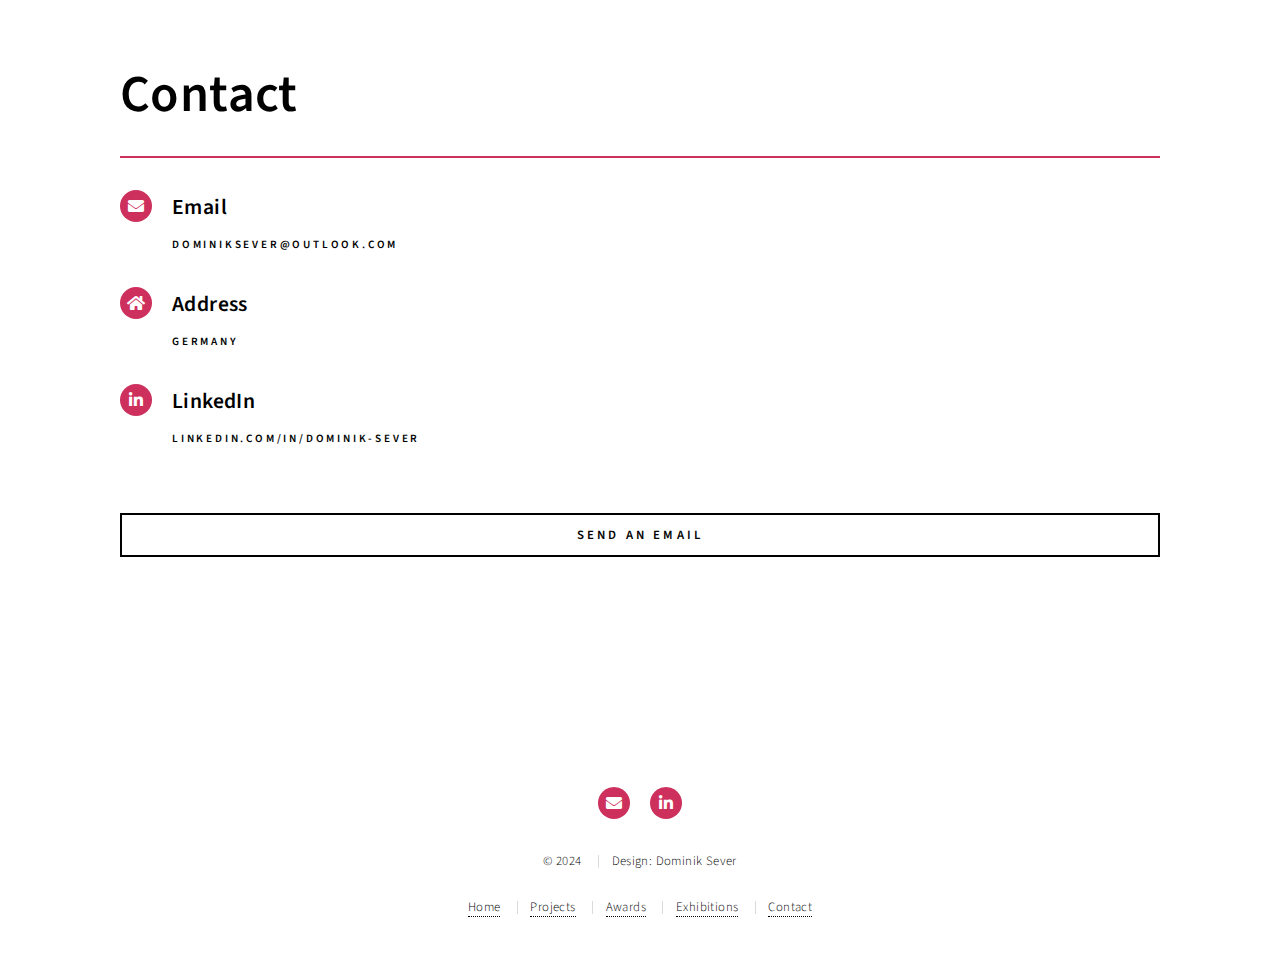
==== commit 1d59d321: "Update index.html" ====
--- a/index.html
+++ b/index.html
@@ -242,6 +242,11 @@
 								</header>
 								<div class="content">
 
+									<h3>Podrum ponedjeljkom Sezona 2023.</h3>
+										<p>Group Exhibition // Varaždin, Croatia<br/>
+											<i>12/2023</i><br/>
+											<i>Exhibition of artworks of all participants in the programme "Podrum ponedjeljkom"</i><br/><br/>
+										</p>
 									<h3>The known in the unknown</h3>
 										<p>Solo Exhibition // Varaždin, Croatia<br/>
 											<i>09/2023 - 10/2023</i><br/>
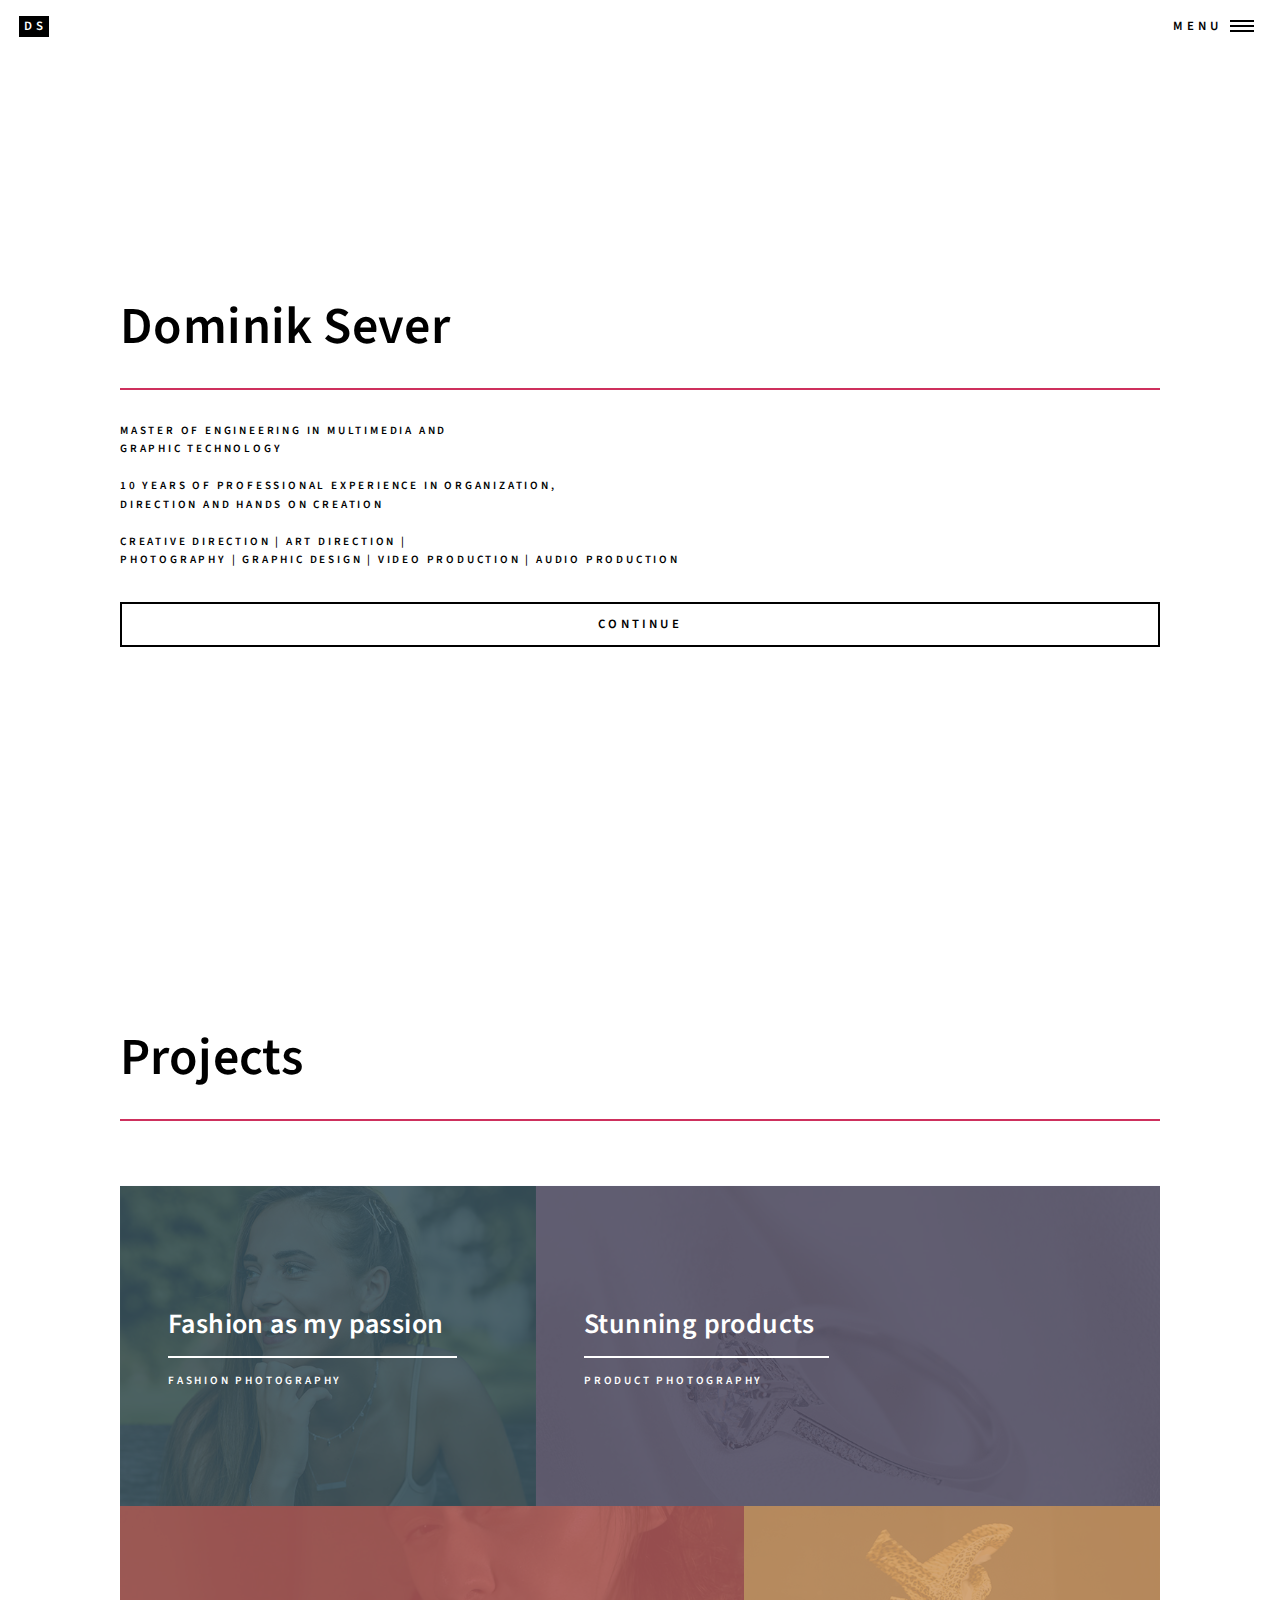
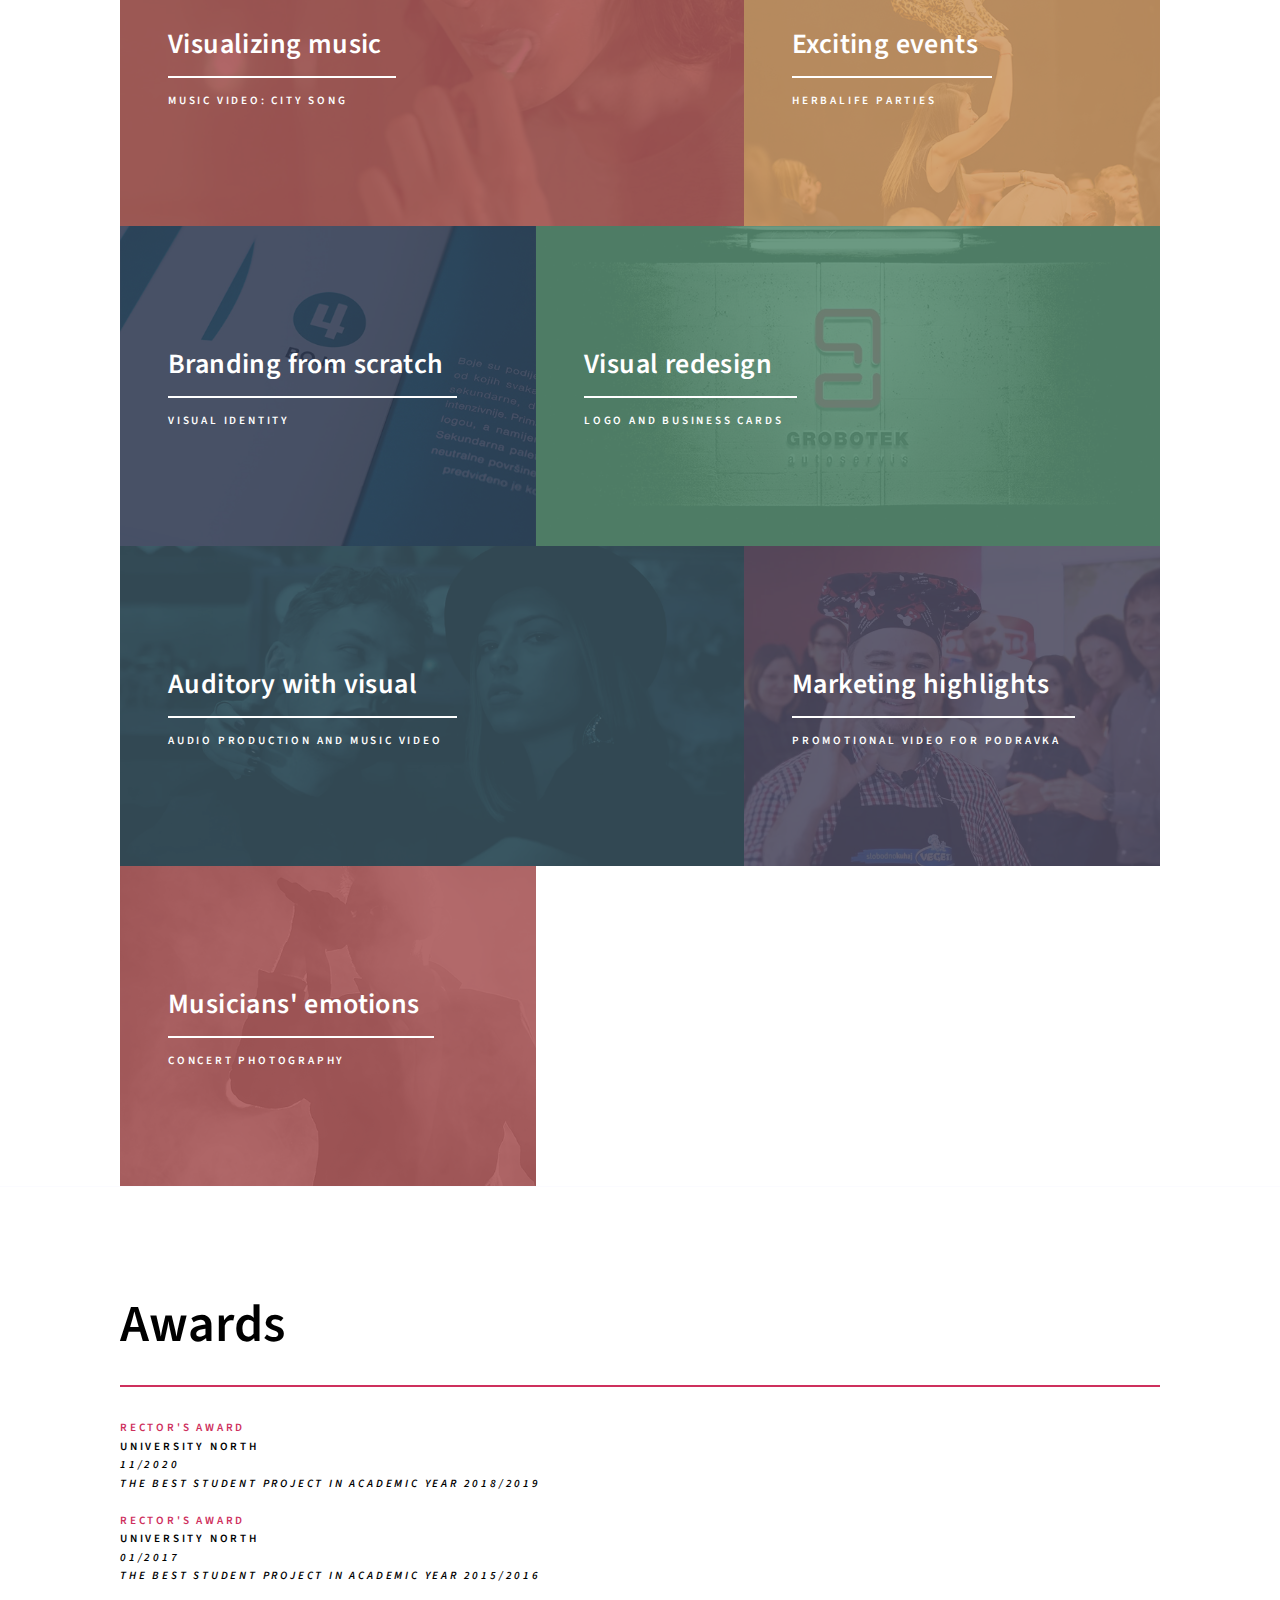
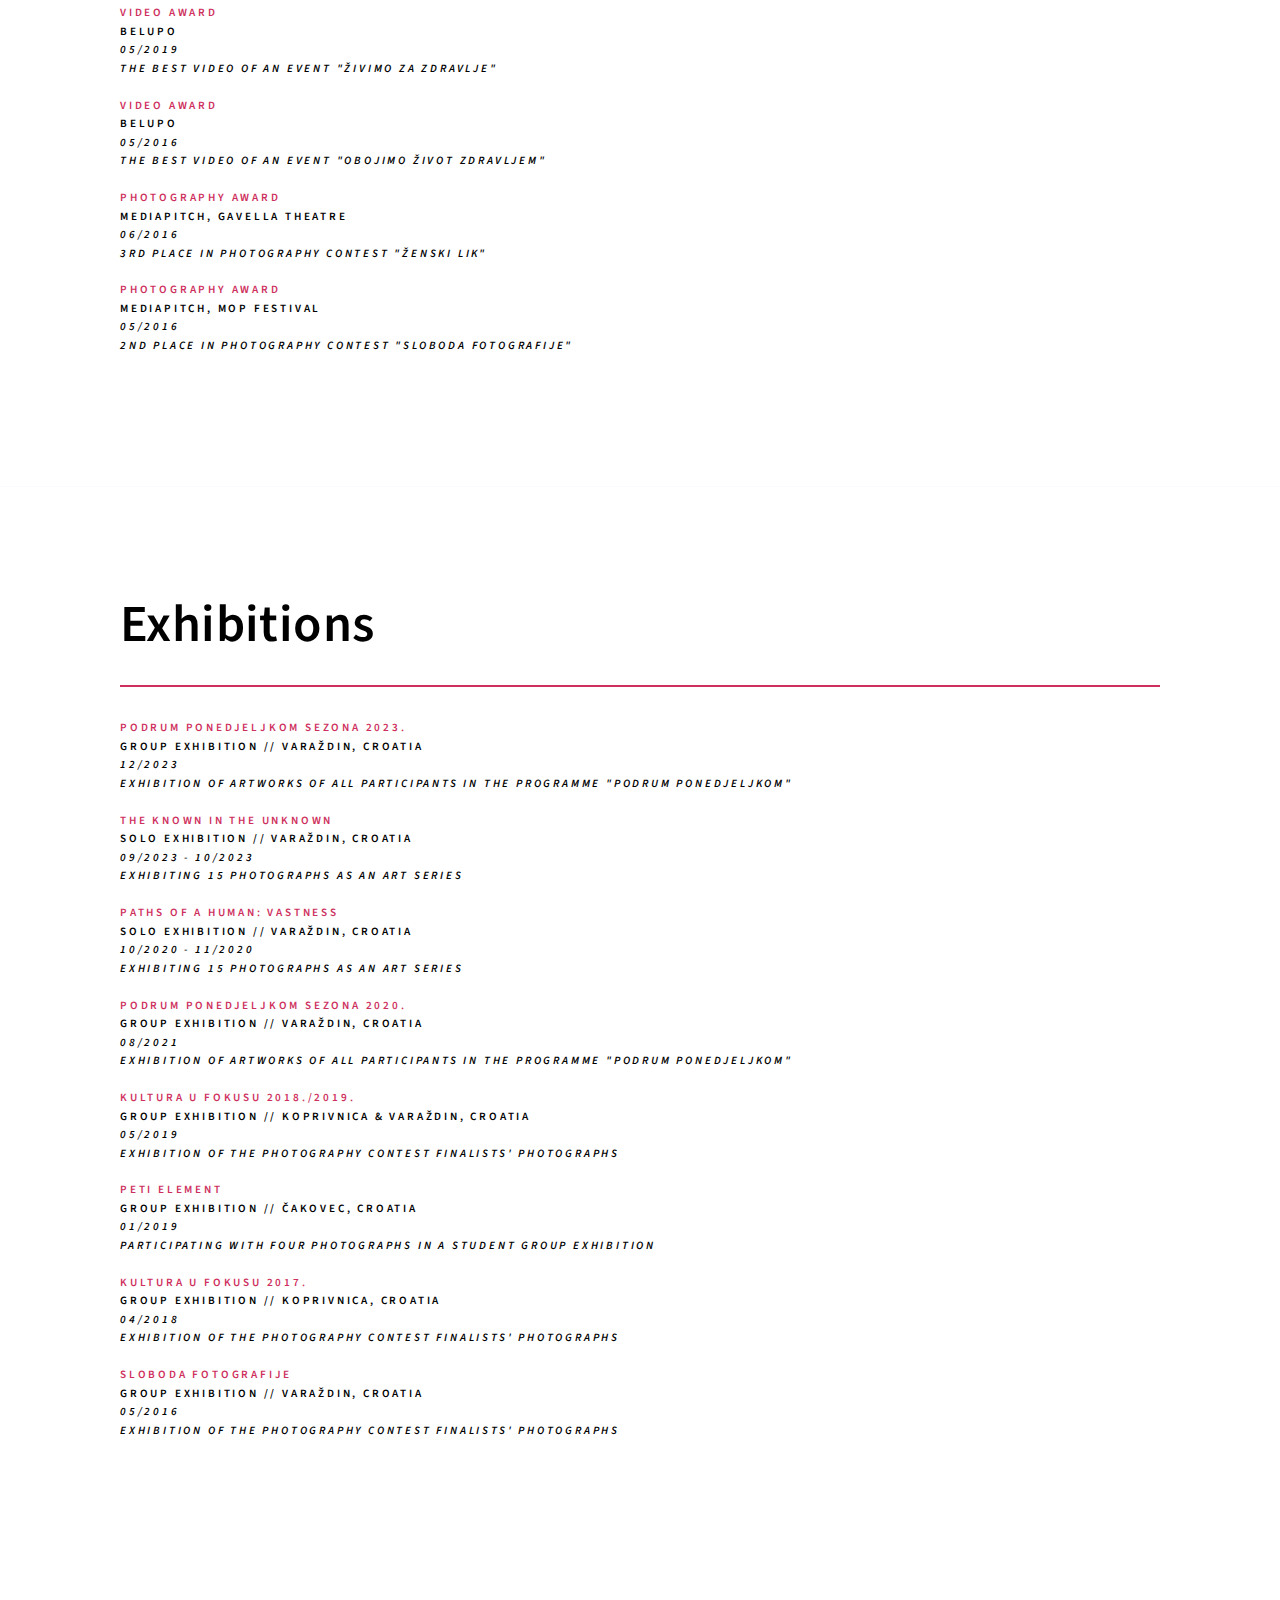
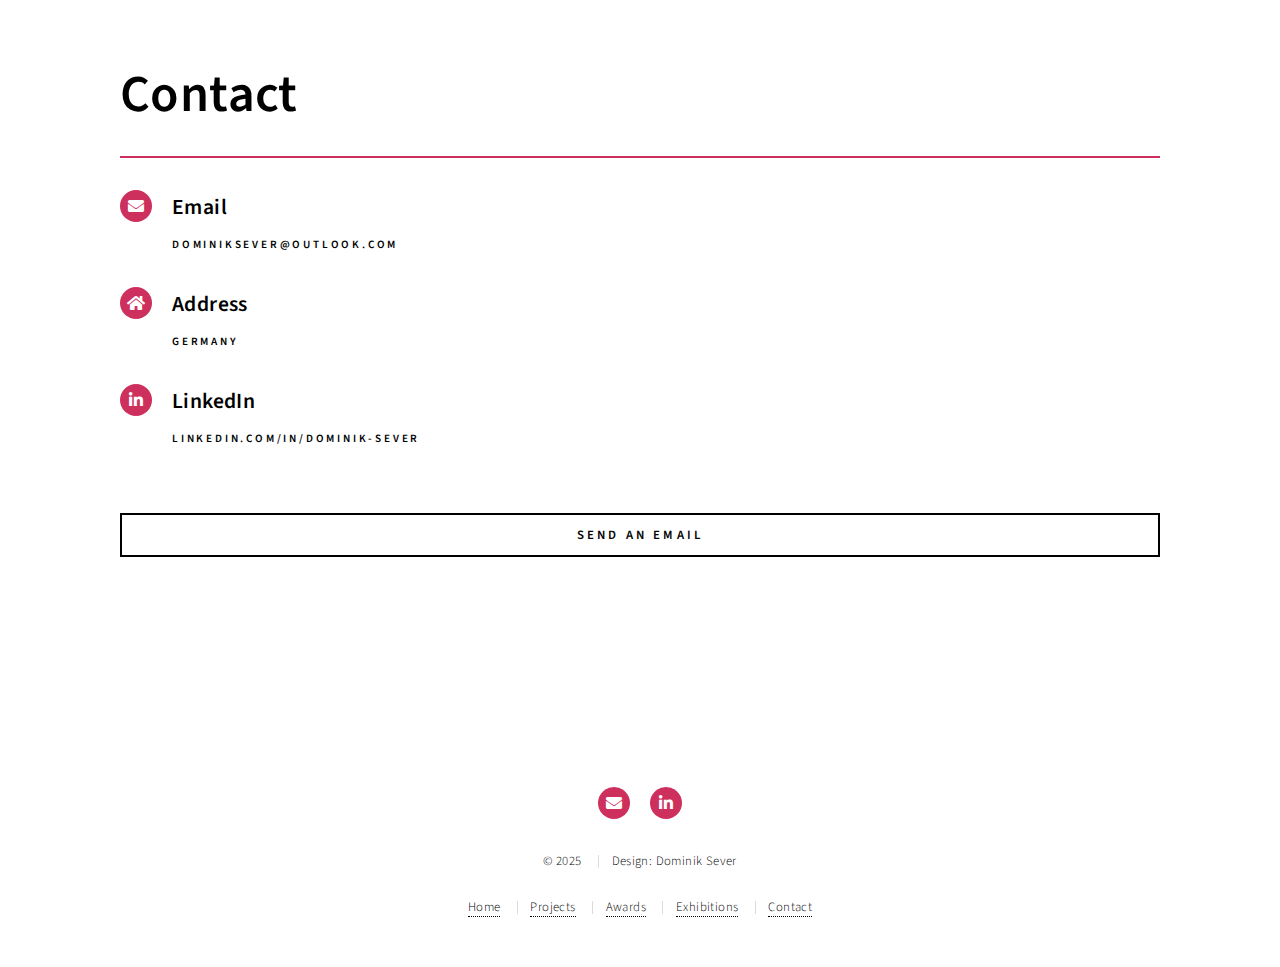
==== commit 5fe082f0: "Update index.html" ====
--- a/index.html
+++ b/index.html
@@ -69,9 +69,9 @@
 							</header>
 							<div class="content">
 								<p>Master of Engineering in Multimedia and <br/>Graphic Technology<br/><br/>
-								9 years of professional experience in organization, <br/>direction and hands on creation<br/><br/>
-								Art Direction | Photography | Graphic Design |<br/>
-								Video Production | Audio Production</p>								
+								10 years of professional experience in organization, <br/>direction and hands on creation<br/><br/>
+								Creative Direction | Art Direction |<br/>
+								Photography | Graphic Design | Video Production | Audio Production</p>								
 							</div>
 							<ul class="actions stacked">
 								<li><a href="#projects" class="button fit scrolly">Continue</i></a></li>
@@ -337,7 +337,7 @@
 								<li><a href="https://www.linkedin.com/in/dominik-sever/" target="_blank" class="icon brands alt fa-linkedin-in"><span class="label">LinkedIn</span></a></li>
 							</ul>			
 							<ul class="copyright">
-								<li>&copy; 2024</li>
+								<li>&copy; 2025</li>
 								<li>Design: Dominik Sever</li>
 							</ul>
 							<ul class="copyright">
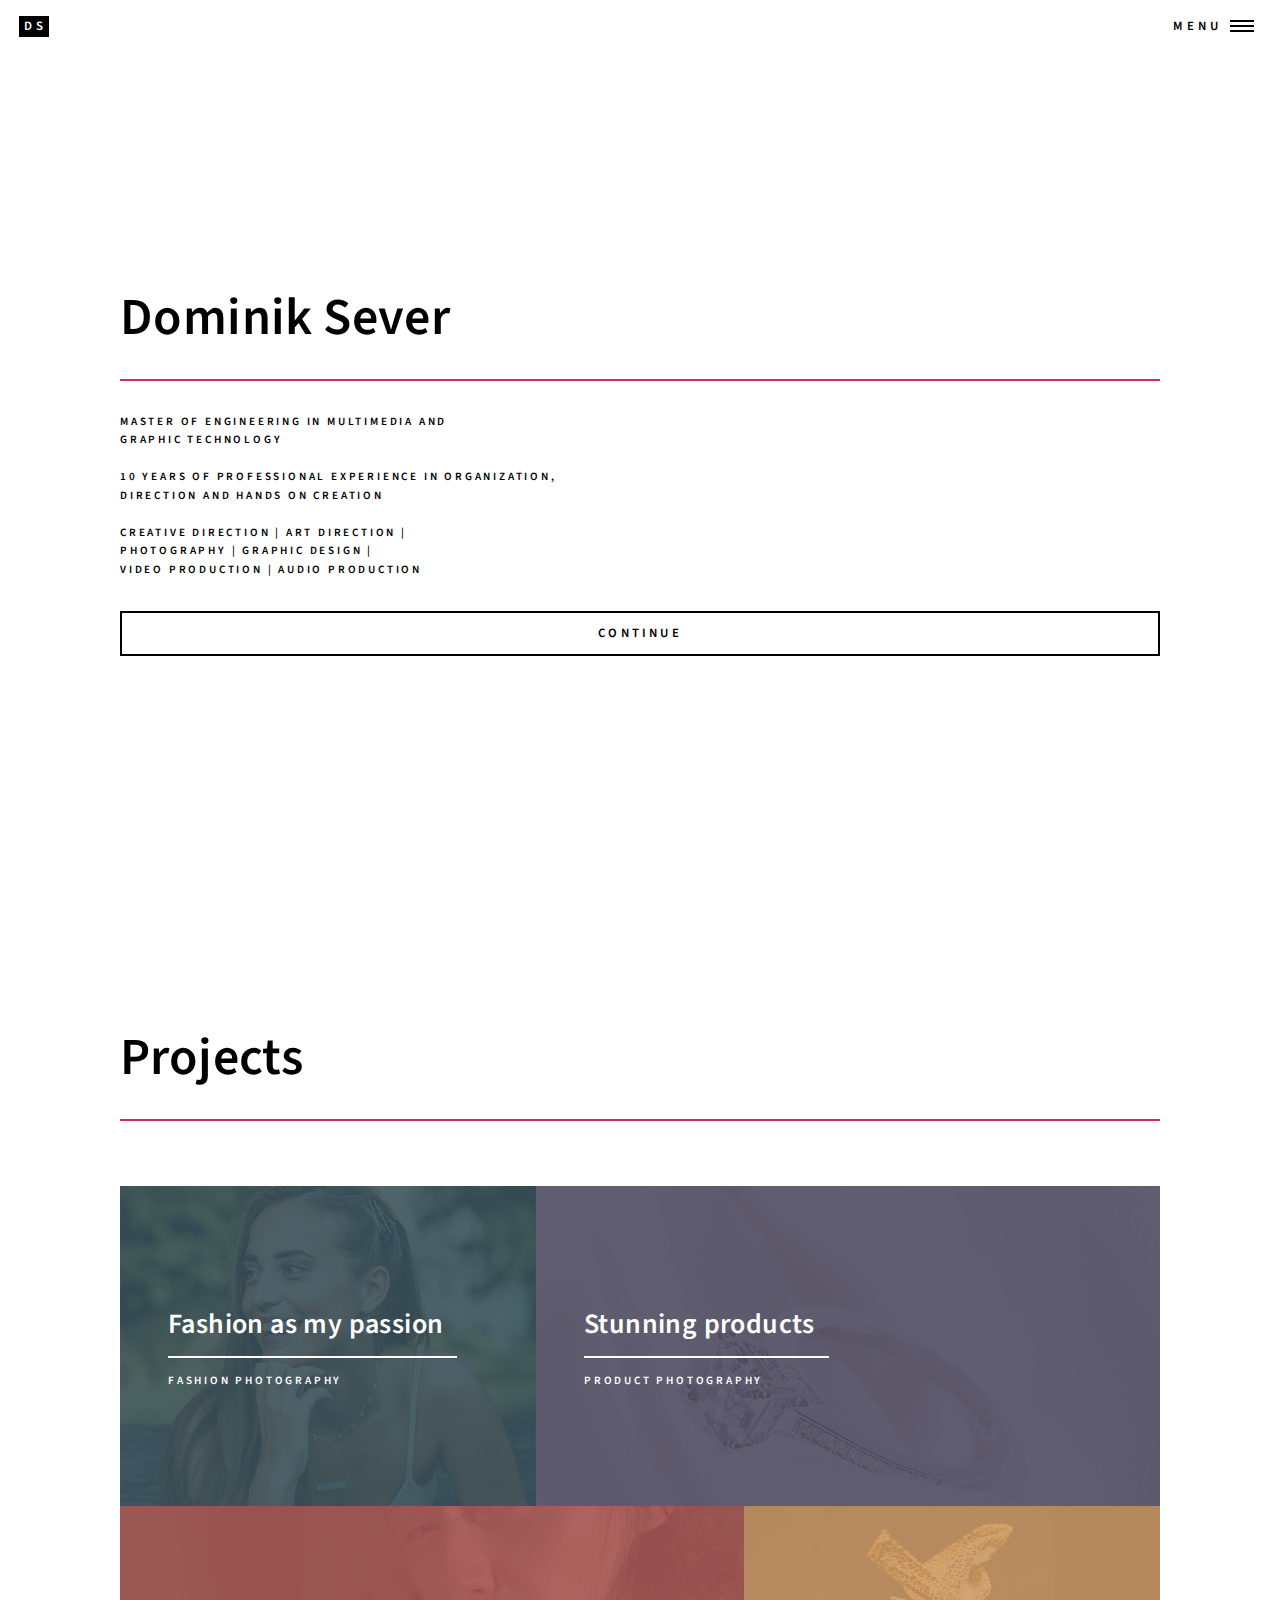
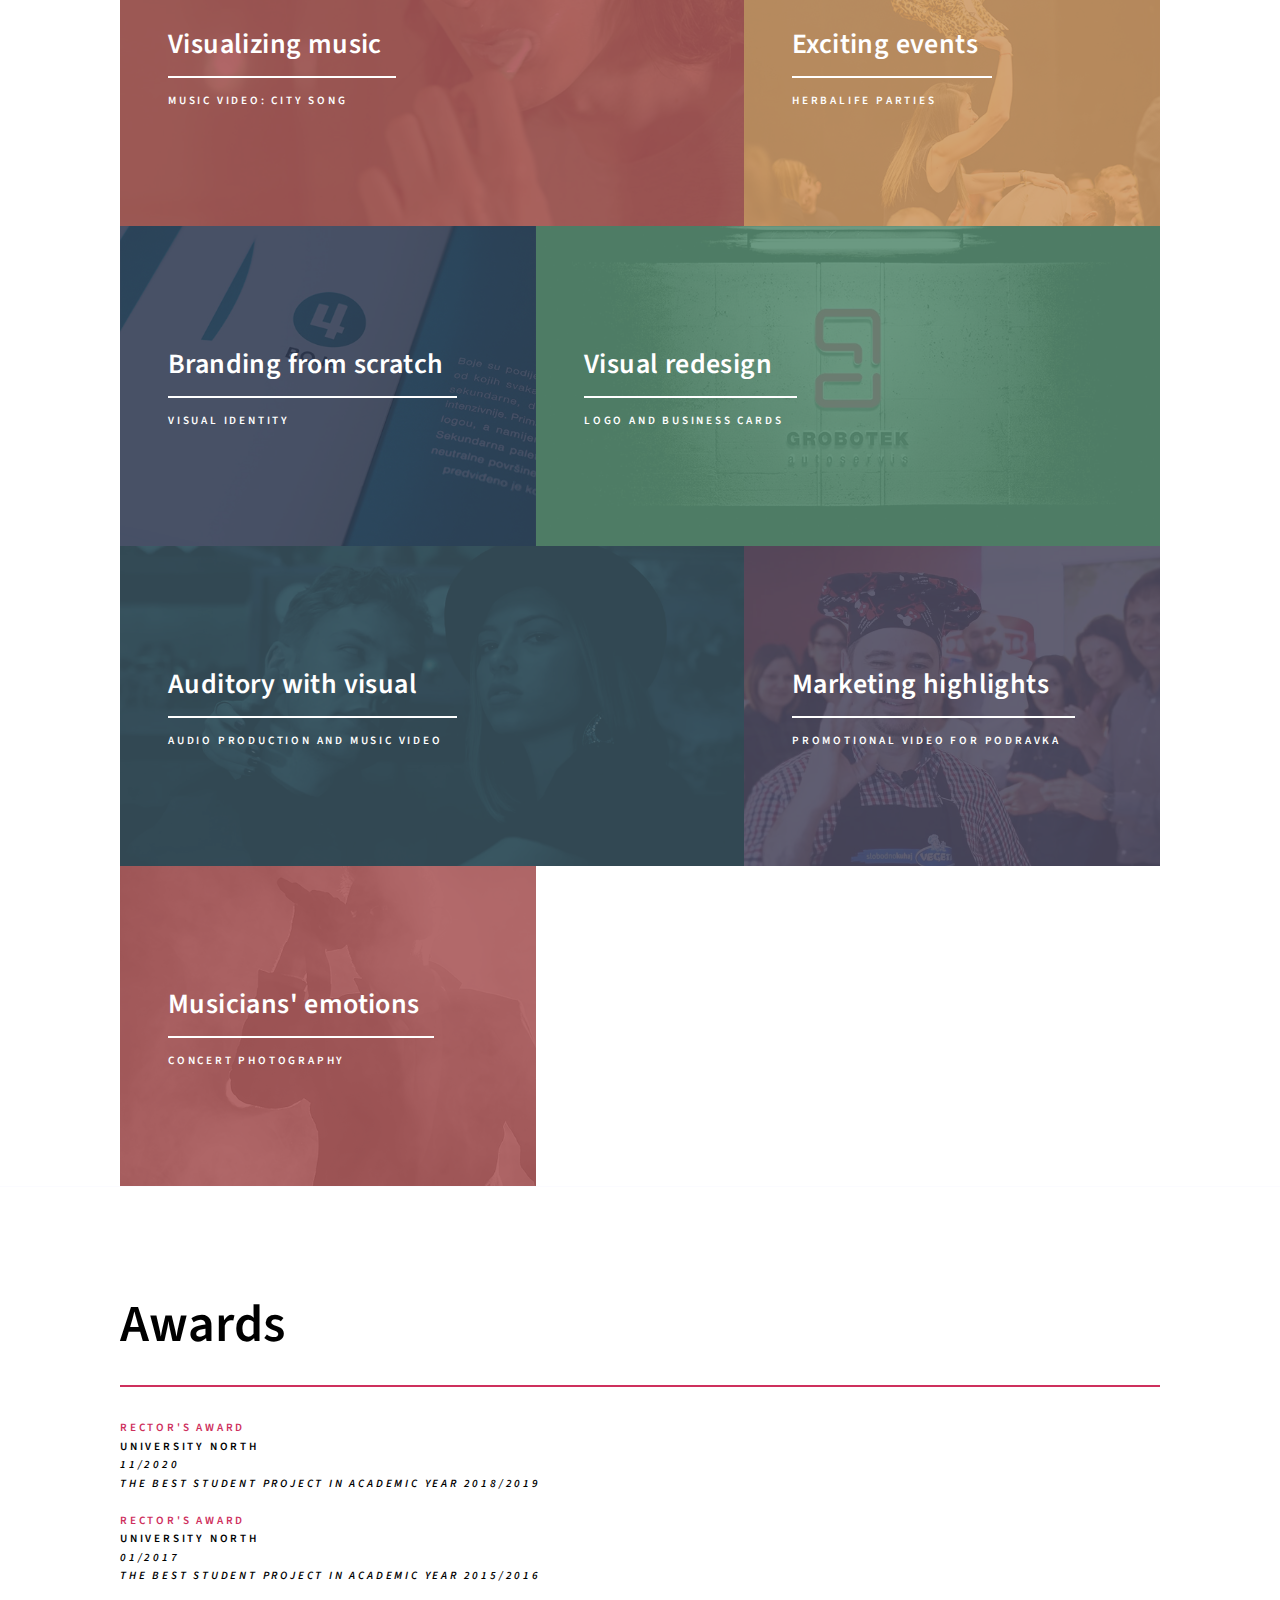
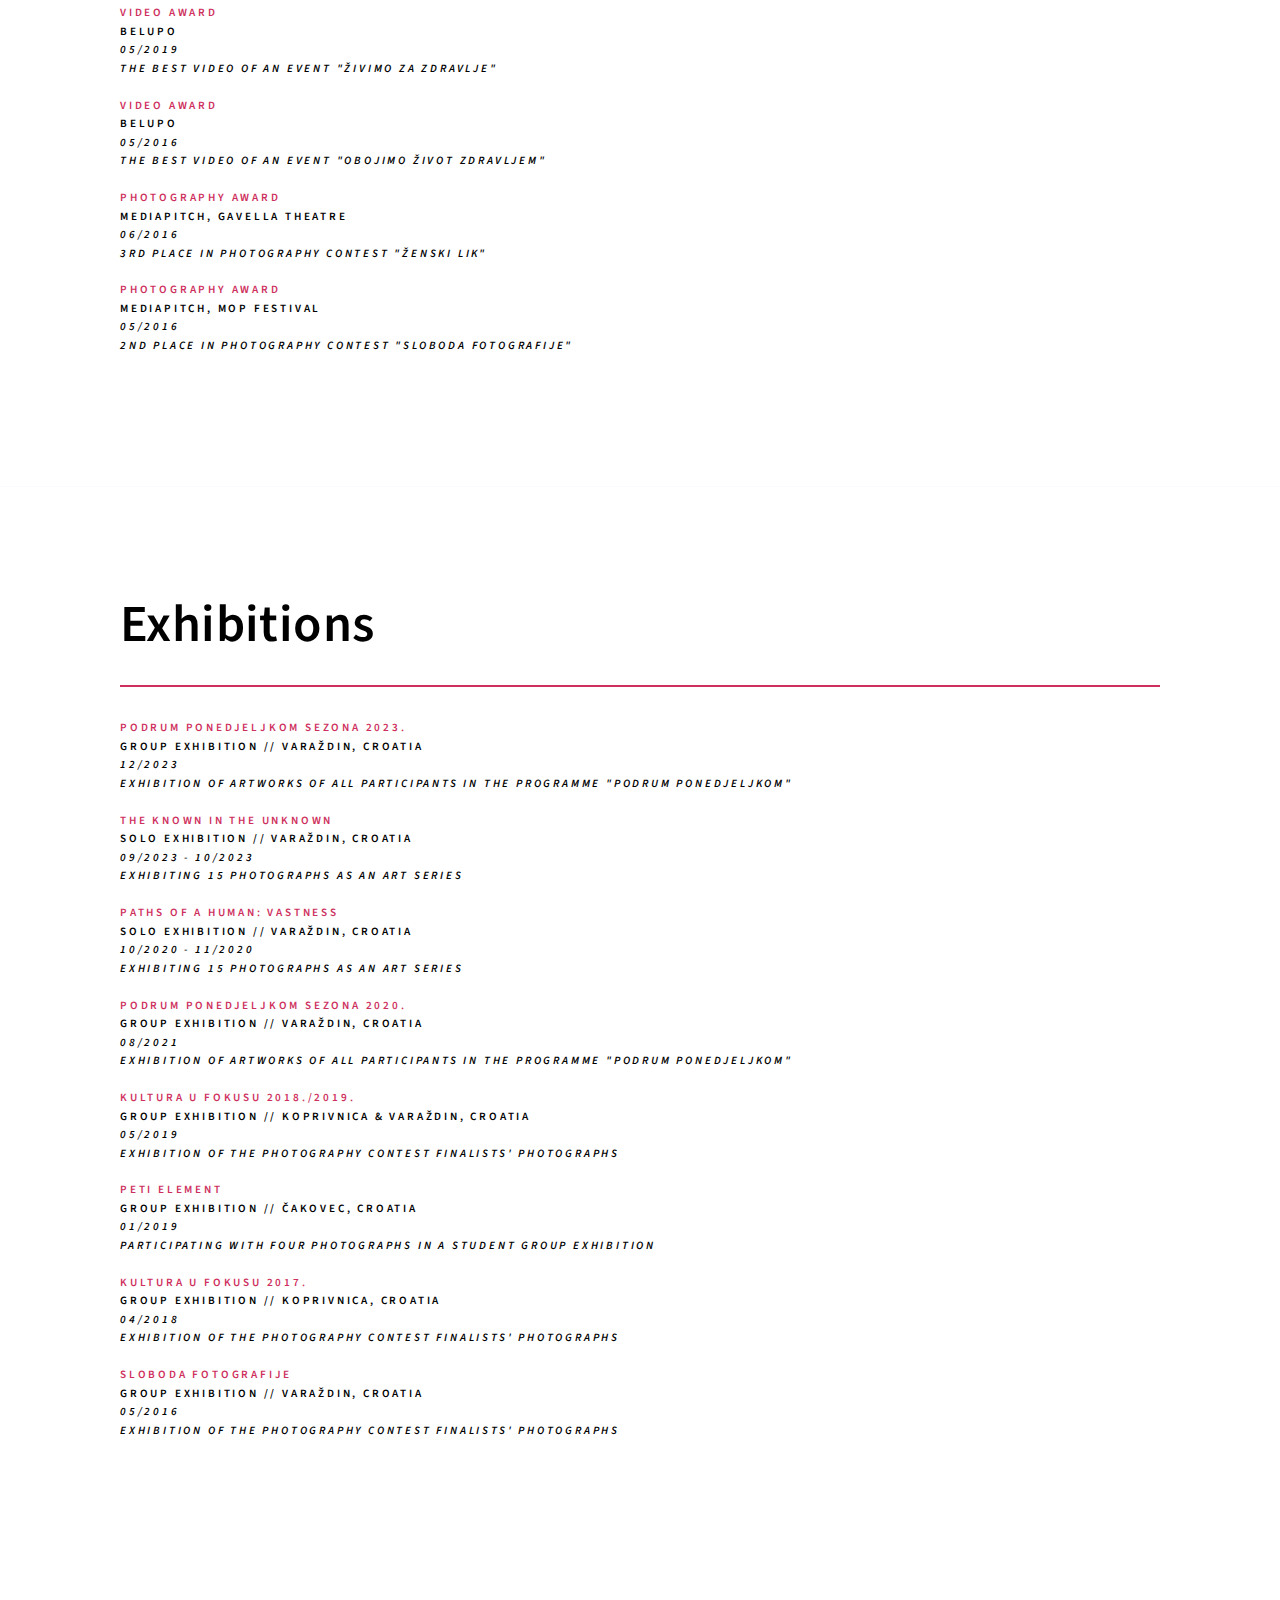
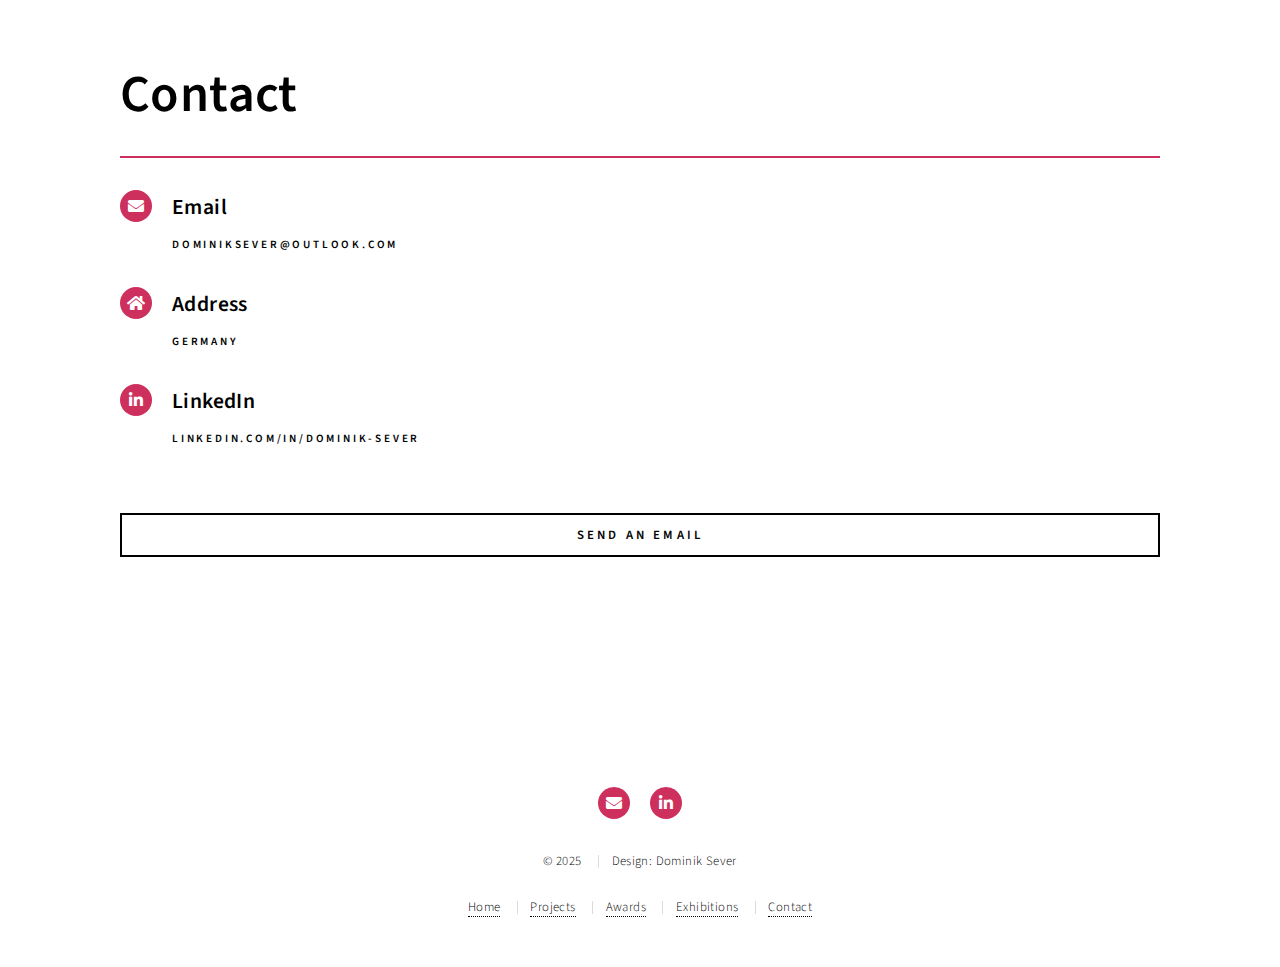
==== commit 15f44f09: "Update index.html" ====
--- a/index.html
+++ b/index.html
@@ -71,7 +71,8 @@
 								<p>Master of Engineering in Multimedia and <br/>Graphic Technology<br/><br/>
 								10 years of professional experience in organization, <br/>direction and hands on creation<br/><br/>
 								Creative Direction | Art Direction |<br/>
-								Photography | Graphic Design | Video Production | Audio Production</p>								
+								Photography | Graphic Design |<br/>
+								Video Production | Audio Production</p>								
 							</div>
 							<ul class="actions stacked">
 								<li><a href="#projects" class="button fit scrolly">Continue</i></a></li>
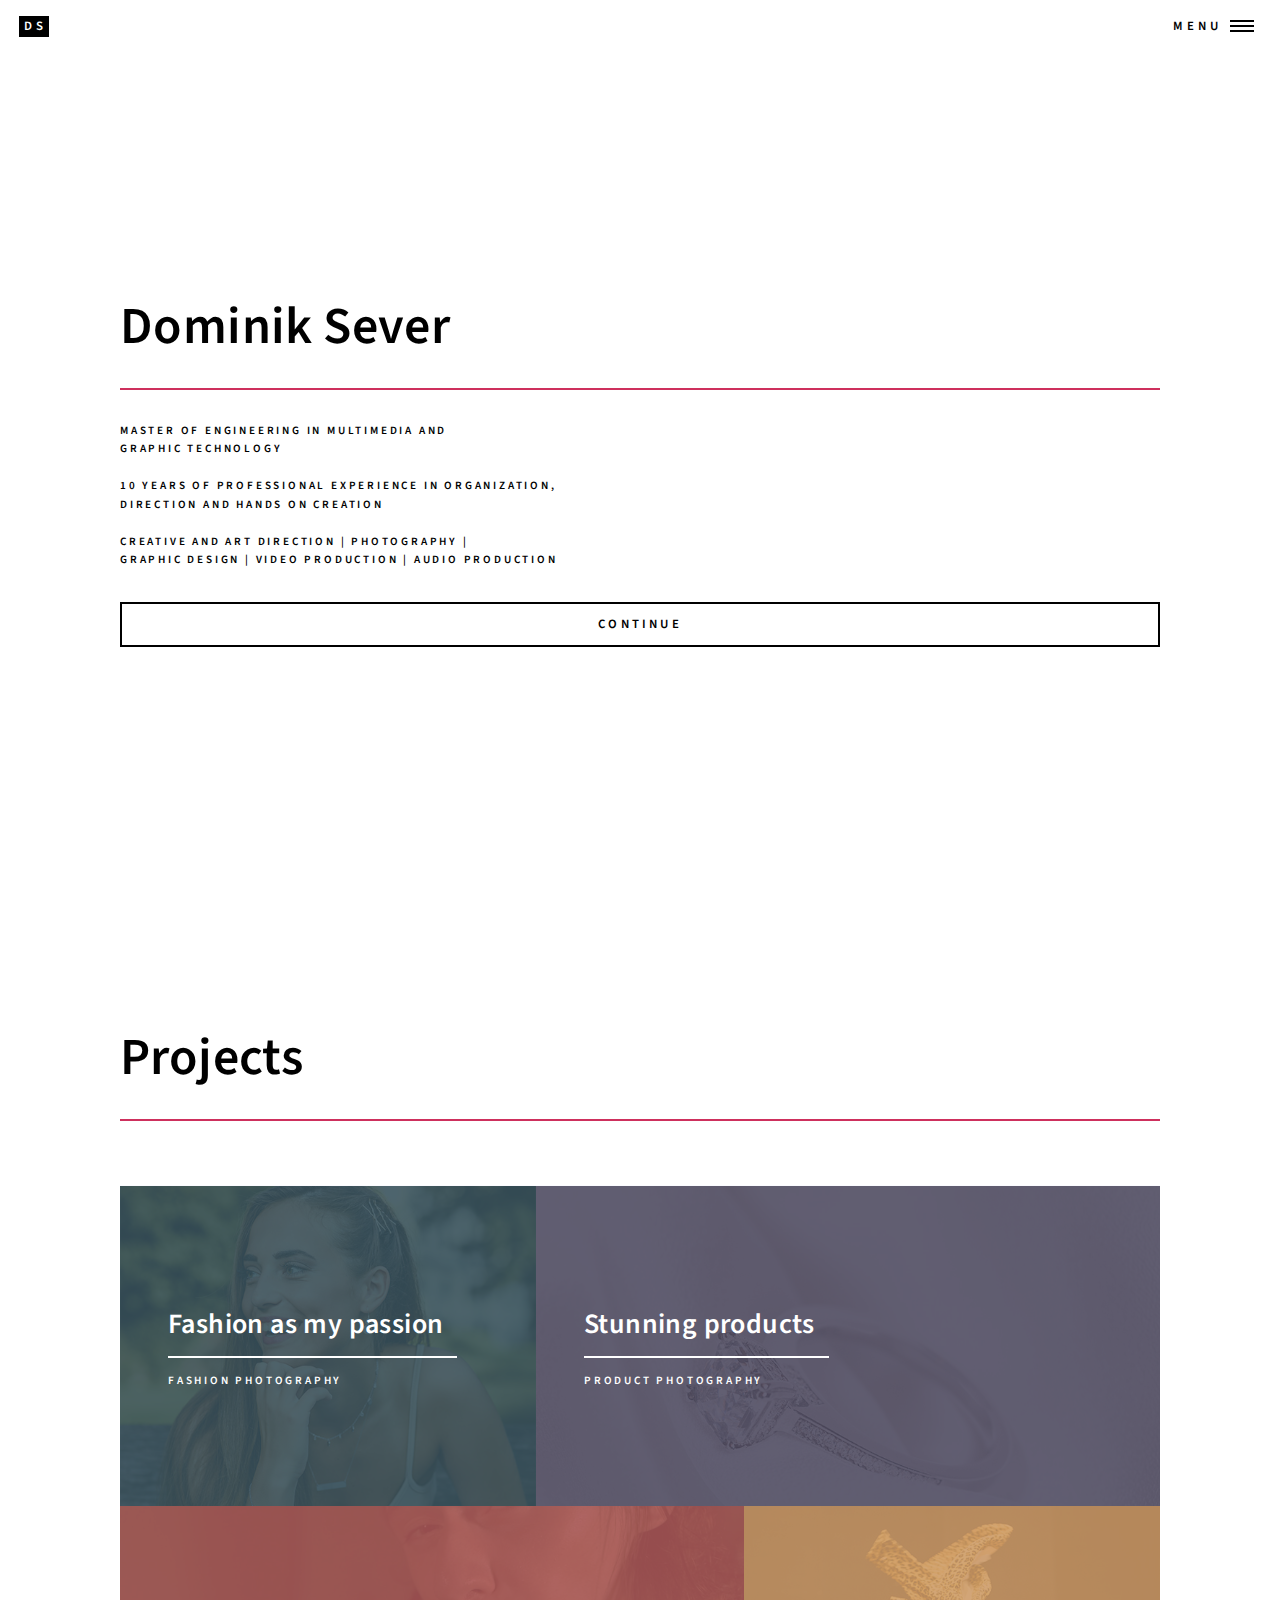
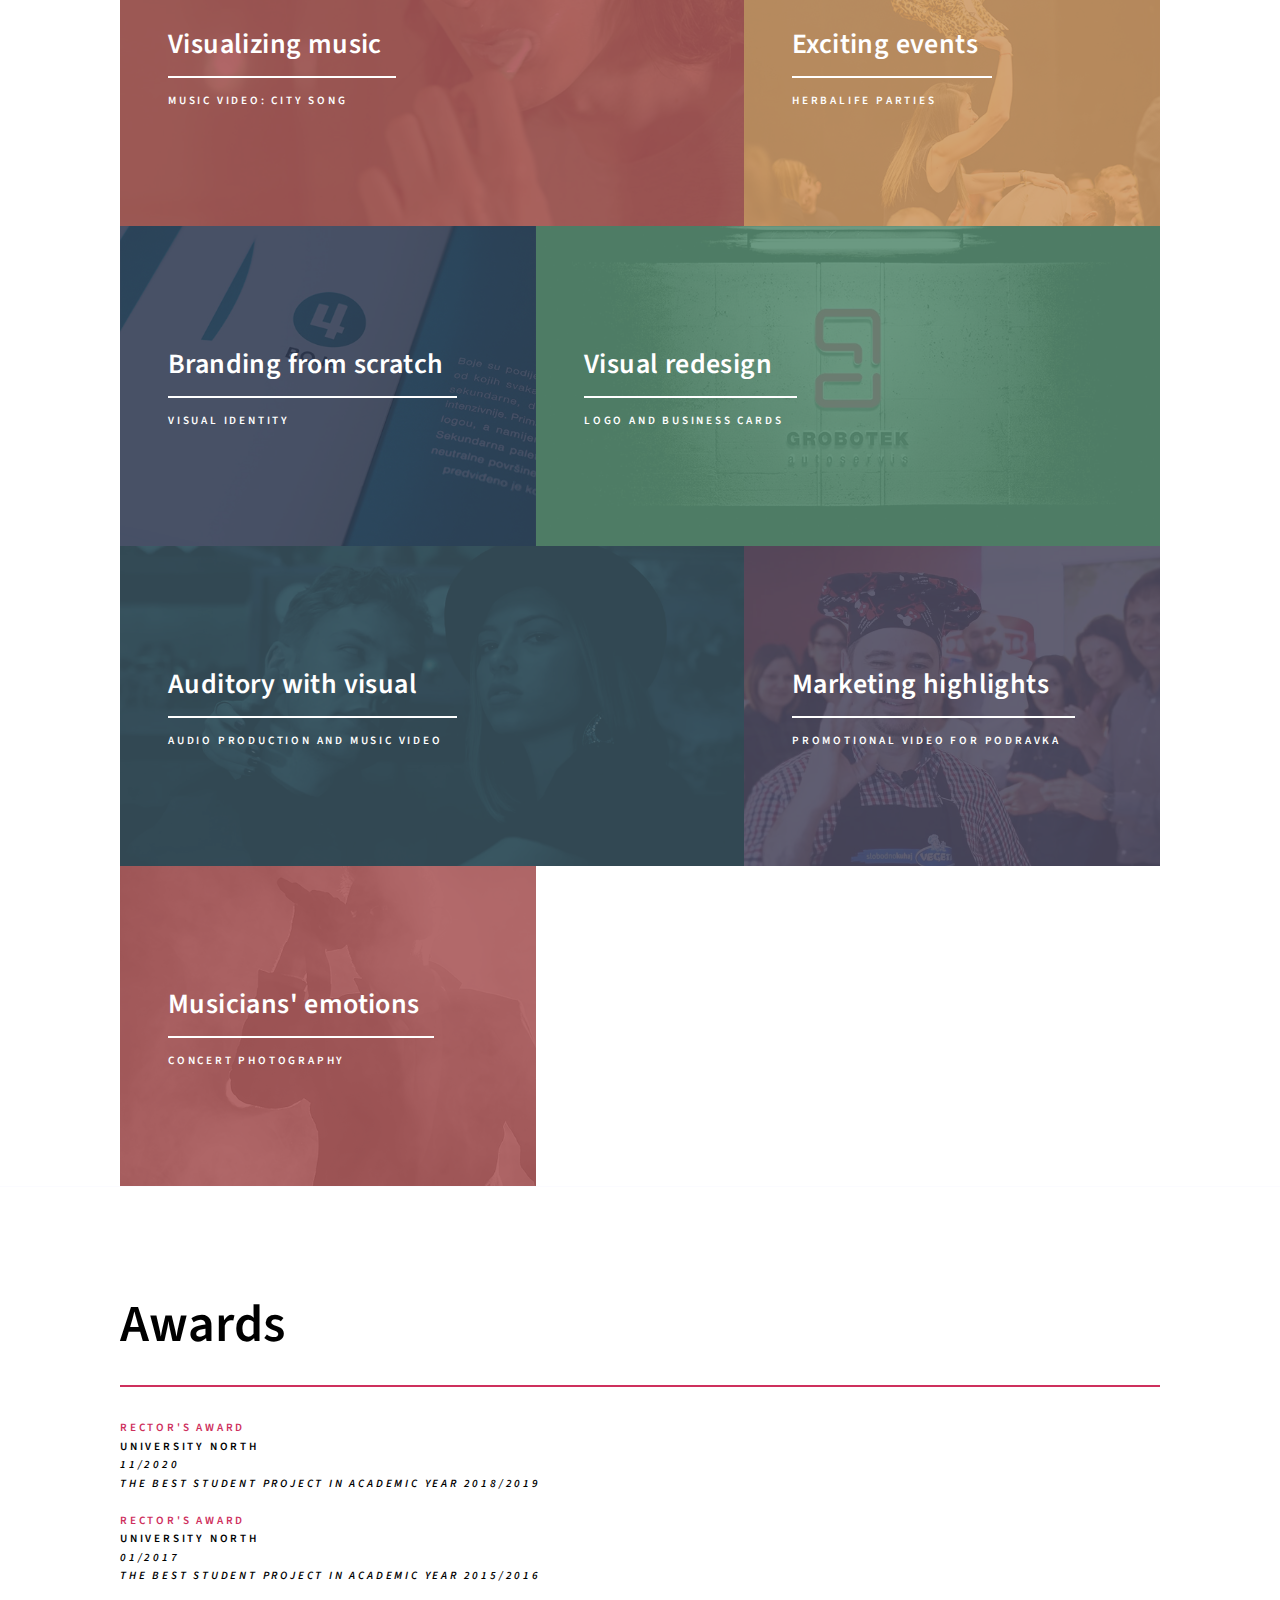
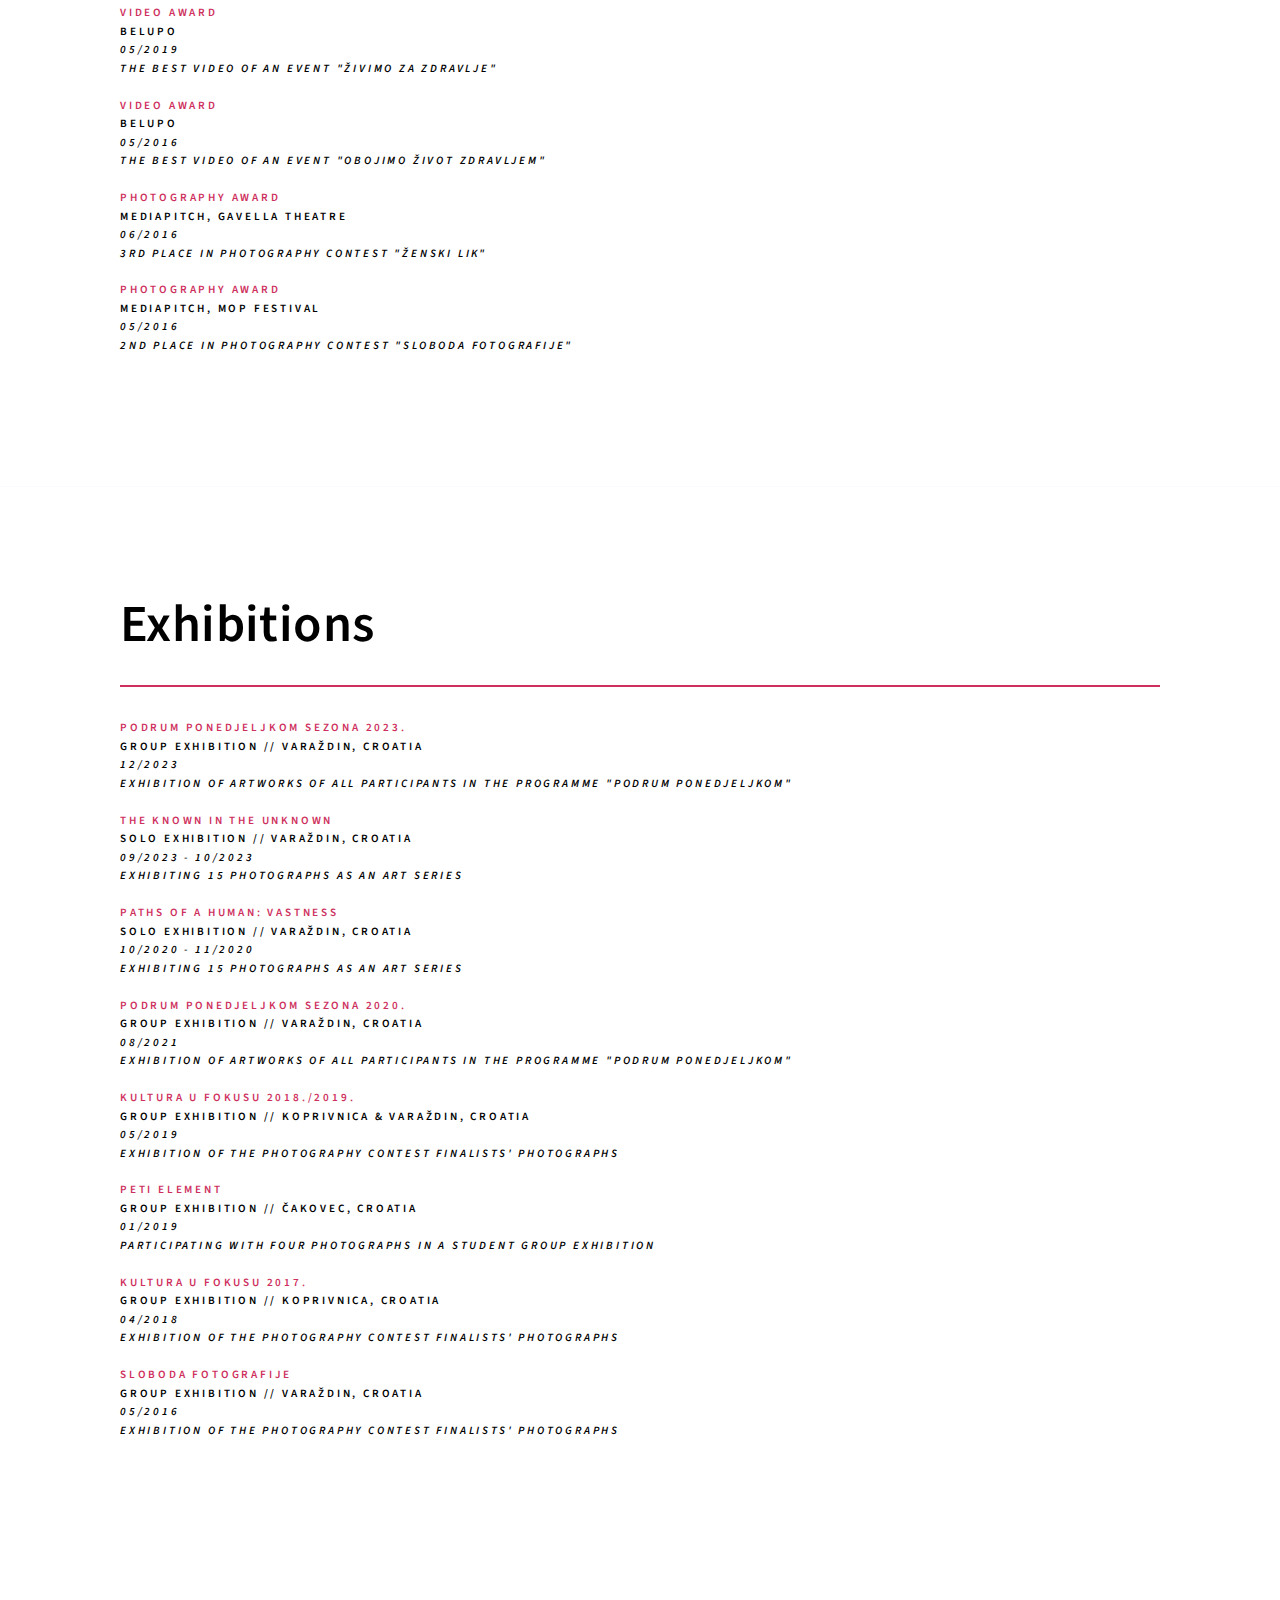
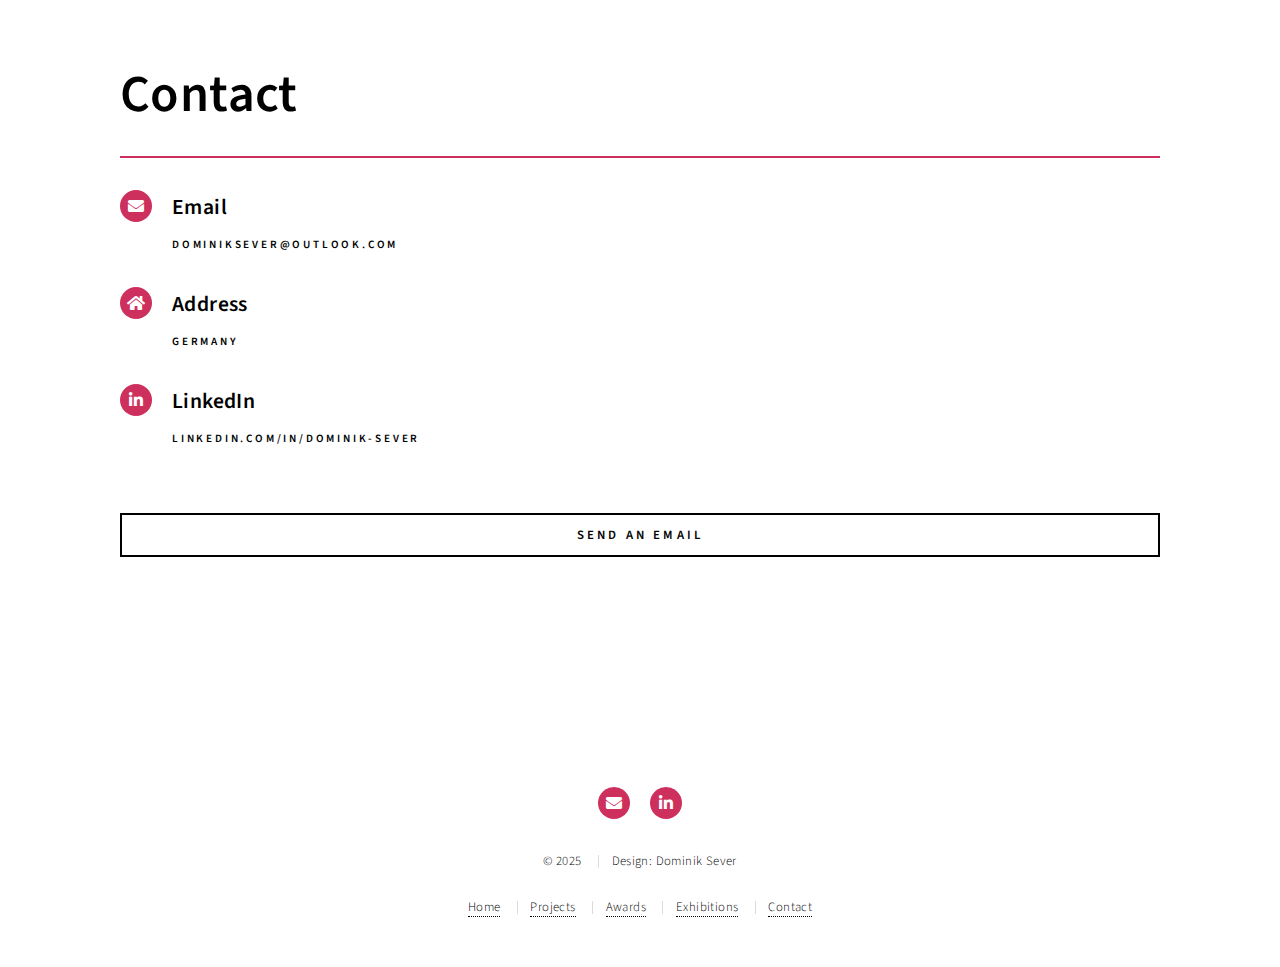
==== commit 954e312c: "Update index.html" ====
--- a/index.html
+++ b/index.html
@@ -70,9 +70,8 @@
 							<div class="content">
 								<p>Master of Engineering in Multimedia and <br/>Graphic Technology<br/><br/>
 								10 years of professional experience in organization, <br/>direction and hands on creation<br/><br/>
-								Creative Direction | Art Direction |<br/>
-								Photography | Graphic Design |<br/>
-								Video Production | Audio Production</p>								
+								Creative and Art Direction | Photography |<br/>				
+								Graphic Design | Video Production | Audio Production</p>								
 							</div>
 							<ul class="actions stacked">
 								<li><a href="#projects" class="button fit scrolly">Continue</i></a></li>
